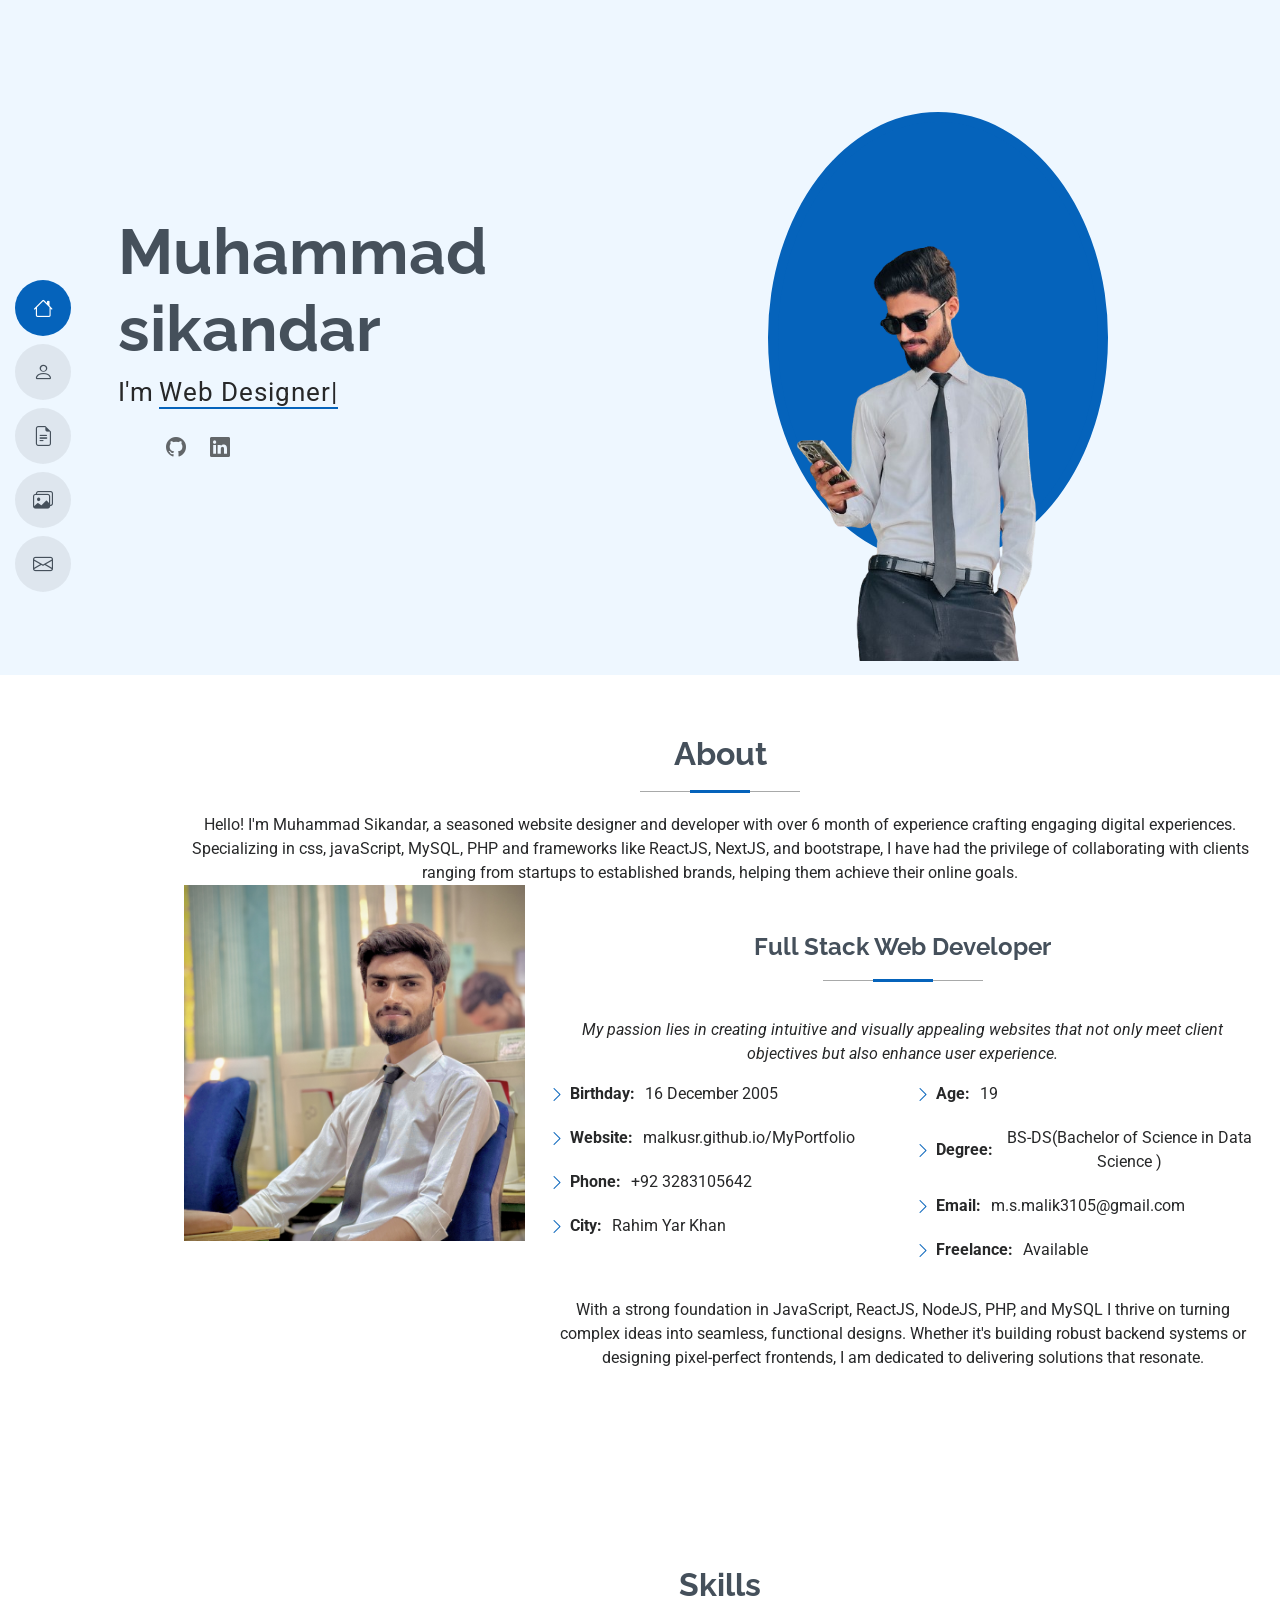
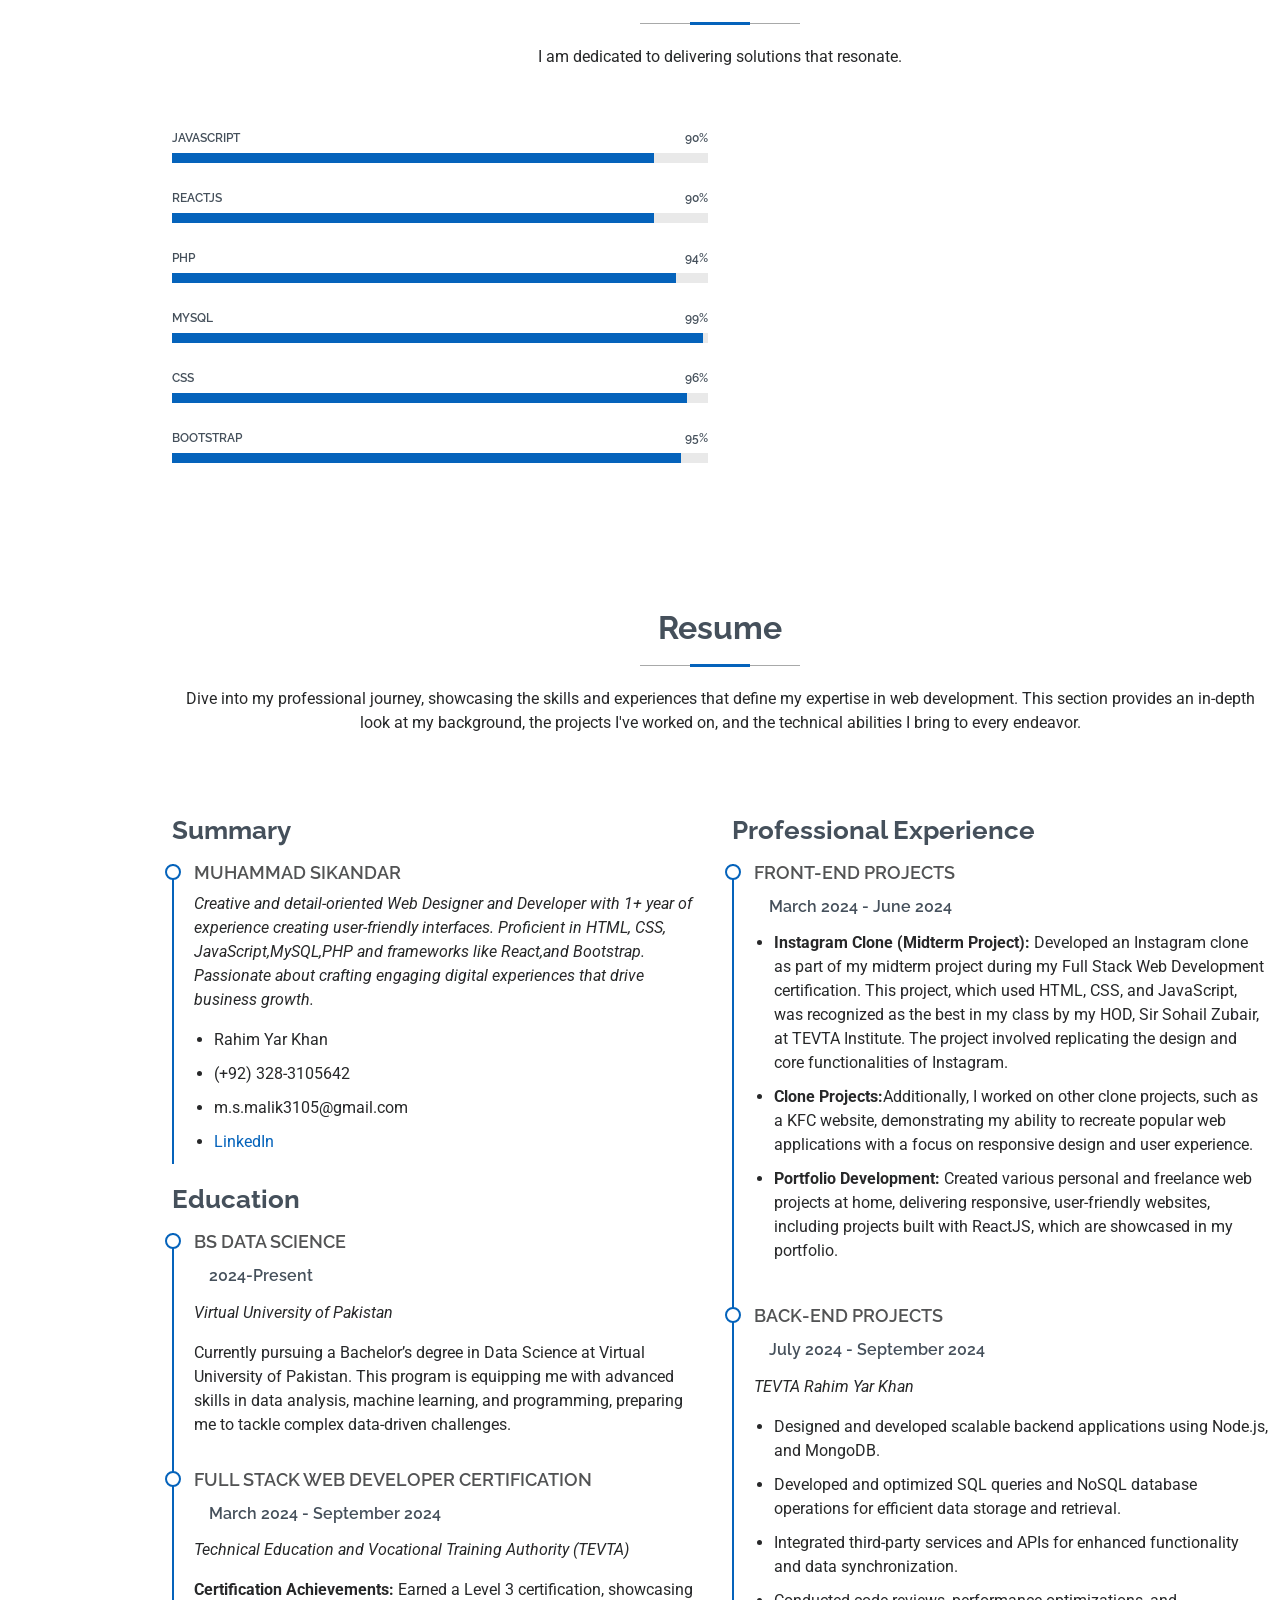
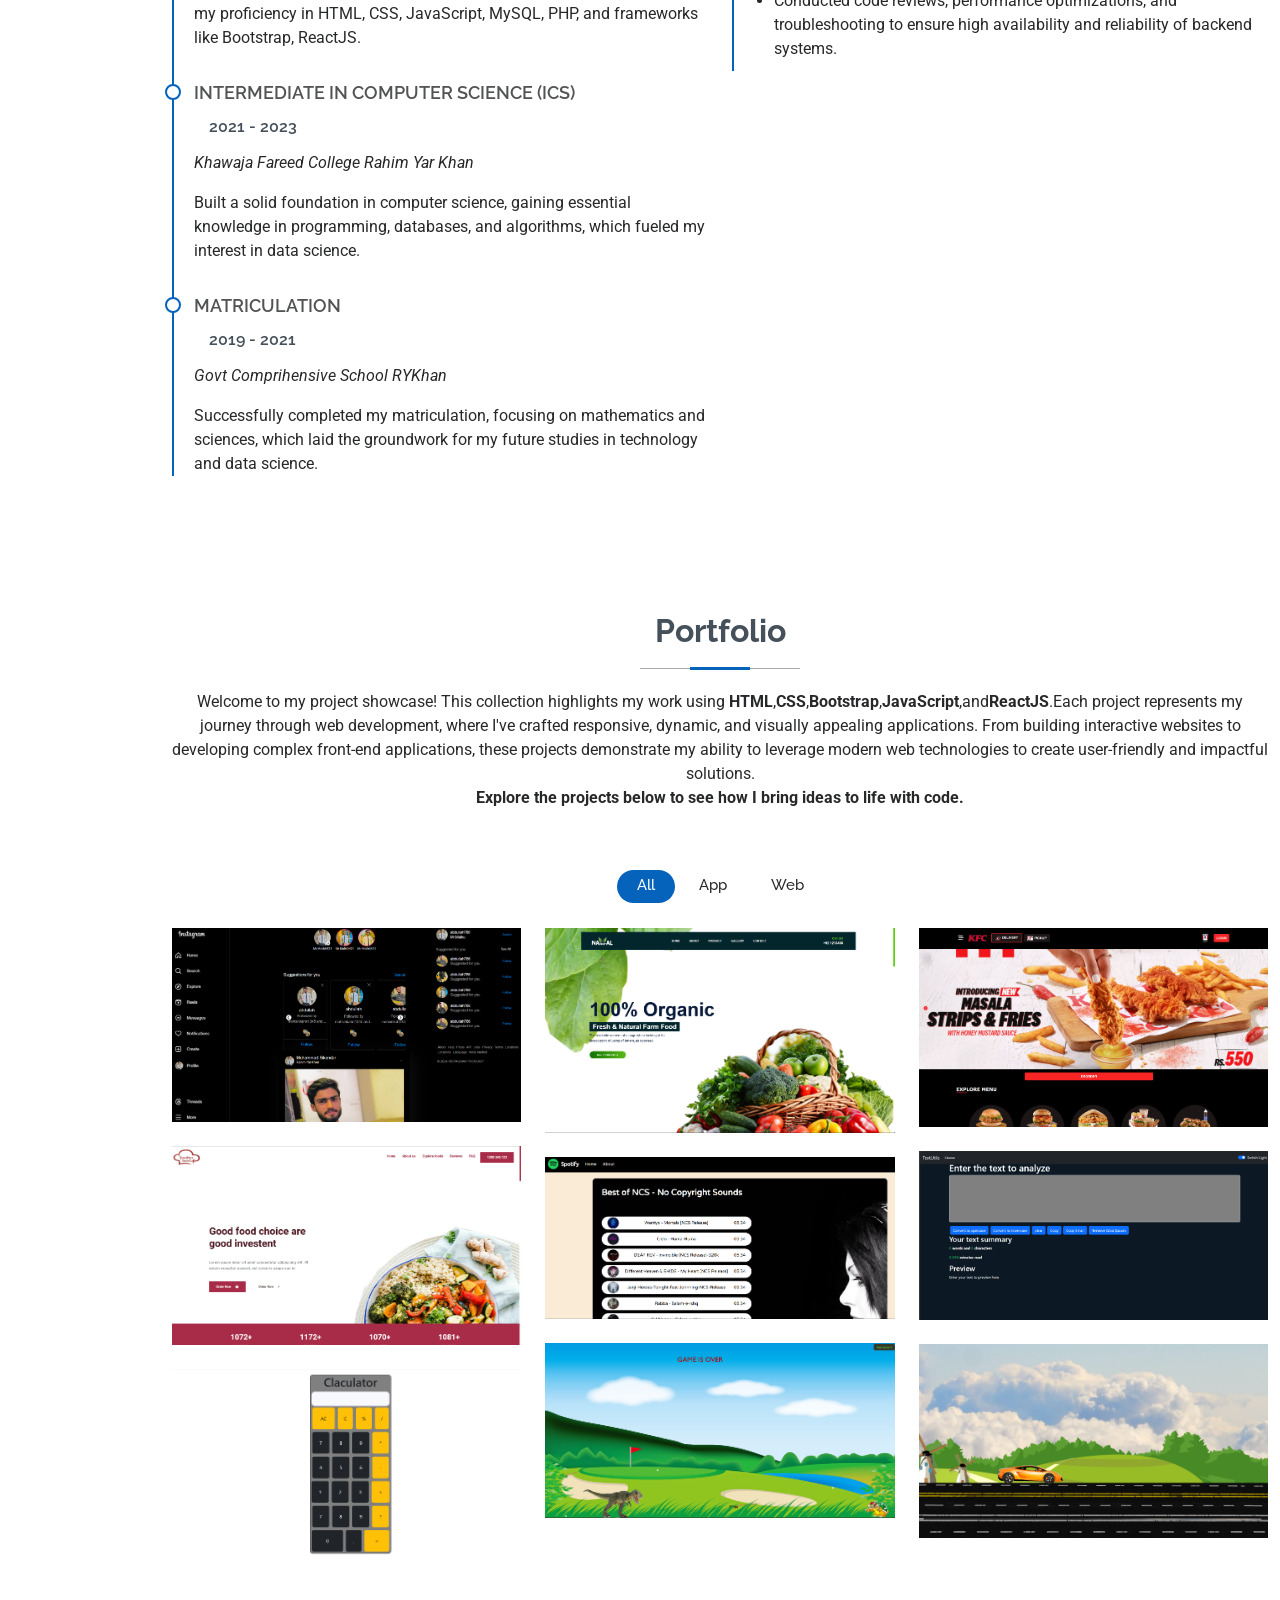
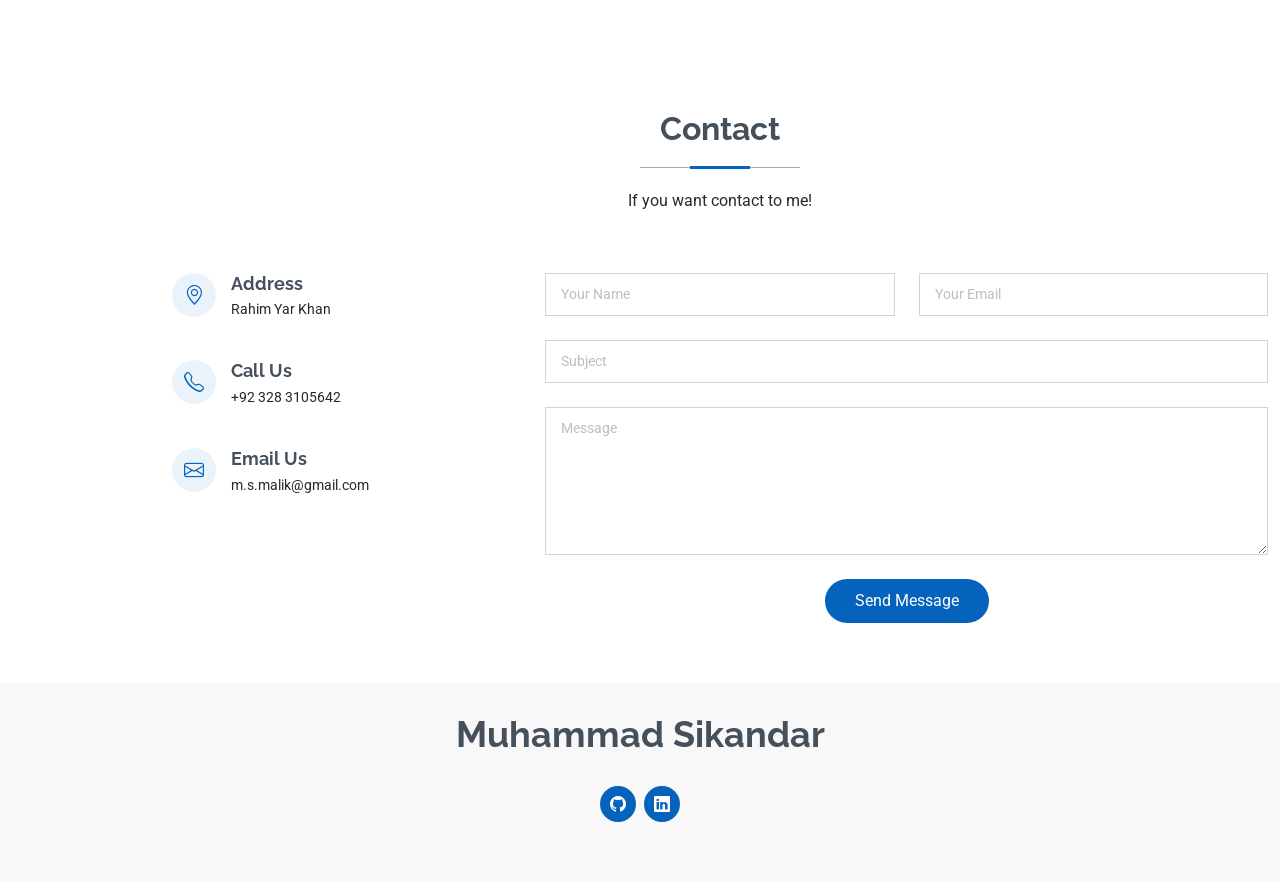
==== index.html @ 6c14d10e "degree" ====
<!DOCTYPE html>
<html lang="en">

<head>
  <meta charset="utf-8">
  <meta content="width=device-width, initial-scale=1.0" name="viewport">
  <title>Muhammad Sikandar</title>
  <meta content="" name="description">
  <meta content="" name="keywords">

  <!-- Favicons -->
  <link rel="apple-touch-icon" sizes="180x180" href="assets/img/android-chrome-192x192.png">
  <link rel="icon" type="image/png" sizes="32x32" href="assets/img/favicon-32x32.png">
  <link rel="icon" type="image/png" sizes="16x16" href="assets/img/favicon-16x16.png">
  <link rel="manifest" href="assets/img/site.webmanifest">

  <!-- Fonts -->
  <link href="https://fonts.googleapis.com" rel="preconnect">
  <link href="https://fonts.gstatic.com" rel="preconnect" crossorigin>
  <link
    href="https://fonts.googleapis.com/css2?family=Roboto:ital,wght@0,100;0,300;0,400;0,500;0,700;0,900;1,100;1,300;1,400;1,500;1,700;1,900&family=Poppins:ital,wght@0,100;0,200;0,300;0,400;0,500;0,600;0,700;0,800;0,900;1,100;1,200;1,300;1,400;1,500;1,600;1,700;1,800;1,900&family=Raleway:ital,wght@0,100;0,200;0,300;0,400;0,500;0,600;0,700;0,800;0,900;1,100;1,200;1,300;1,400;1,500;1,600;1,700;1,800;1,900&display=swap"
    rel="stylesheet">

  <!-- Vendor CSS Files -->
  <!-- bootstrape link -->
  <link href="https://cdn.jsdelivr.net/npm/bootstrap@5.3.3/dist/css/bootstrap.min.css" rel="stylesheet"
    integrity="sha384-QWTKZyjpPEjISv5WaRU9OFeRpok6YctnYmDr5pNlyT2bRjXh0JMhjY6hW+ALEwIH" crossorigin="anonymous">
  <link href="assets/vendor/bootstrap-icons/bootstrap-icons.css" rel="stylesheet">
  <link href="assets/vendor/aos/aos.css" rel="stylesheet">
  <link href="assets/vendor/glightbox/css/glightbox.min.css" rel="stylesheet">
  <link href="assets/vendor/swiper/swiper-bundle.min.css" rel="stylesheet">

  <link href="assets/css/main.css" rel="stylesheet">
</head>

<body class="index-page">

  <header id="header" class="header d-flex flex-column justify-content-center">

    <i class="header-toggle d-xl-none bi bi-list"></i>

    <nav id="navmenu" class="navmenu">
      <ul>
        <li><a href="#hero" class="active"><i class="bi bi-house navicon"></i><span>Home</span></a></li>
        <li><a href="#about"><i class="bi bi-person navicon"></i><span>About</span></a></li>
        <li><a href="#resume"><i class="bi bi-file-earmark-text navicon"></i><span>Resume</span></a></li>
        <li><a href="#portfolio"><i class="bi bi-images navicon"></i><span>Portfolio</span></a></li>
        <li><a href="#contact"><i class="bi bi-envelope navicon"></i><span>Contact</span></a></li>
      </ul>
    </nav>

  </header>

  <main class="main">

    <!-- Hero Section -->
    <section id="hero" class="hero section">
      <div class="container row justify-content-end" data-aos="zoom-out">
        <div class="row justify-content-end align-items-center">
          <div class="col-lg-6 banner-content">
            <h2>Muhammad sikandar</h2>
            <p>I'm <span class="typed" data-typed-items="Web Designer, Web Developer"></span><span
                class="typed-cursor typed-cursor--blink" aria-hidden="true"></span></p>
            <div class="social-links">
              <a href="https://github.com/MalkuSR" target="_blank"><i class="bi bi-github ms-5"></i></a>
              <a href="https://www.linkedin.com/in/muhammad-sikandar-bb127a319/" target="_blank"><i
                  class="bi bi-linkedin"></i></a>
            </div>
          </div>
          <div class="col-lg-6 banner-image-main" id="banner_close">
            <div class="second-main">
              <img id="banner-image" src="assets/img/profile_image-removebg-preview.png" alt="">
            </div>
          </div>
        </div>
      </div>

    </section>
    <!-- /Hero Section -->

    <!-- About Section -->
    <section id="about" class="about section">
      <div class="container section-title" data-aos="fade-up">
        <h2>About</h2>
        <p>Hello! I'm Muhammad Sikandar, a seasoned website designer and developer with over 6 month of experience
          crafting engaging digital experiences. Specializing in css, javaScript, MySQL, PHP and frameworks like
          ReactJS, NextJS, and bootstrape, I have had the
          privilege of collaborating with clients ranging from startups to established brands, helping them achieve
          their online goals.</p>
        <div class="container" data-aos="fade-up" data-aos-delay="100">

          <div class="row gy-4 justify-content-center">
            <div class="col-lg-4">
              <img src="assets/img/about2.jpg" class="img-fluid" alt="">
            </div>
            <div class="col-lg-8 content">
              <h2 class="mt-5">Full Stack Web Developer</h2>
              <p class="fst-italic py-3">
                My passion lies in creating intuitive and visually appealing websites that not only
                meet client objectives but also enhance
                user experience.
              </p>
              <div class="row">
                <div class="col-lg-6">
                  <ul>
                    <li><i class="bi bi-chevron-right"></i> <strong>Birthday:</strong> <span>16 December 2005</span>
                    </li>
                    <li><i class="bi bi-chevron-right"></i> <strong>Website:</strong>
                      <span>malkusr.github.io/MyPortfolio</span>
                    </li>
                    <li><i class="bi bi-chevron-right"></i> <strong>Phone:</strong> <span>+92 3283105642</span></li>
                    <li><i class="bi bi-chevron-right"></i> <strong>City:</strong> <span>Rahim Yar Khan</span></li>
                  </ul>
                </div>
                <div class="col-lg-6">
                  <ul>
                    <li><i class="bi bi-chevron-right"></i> <strong>Age:</strong> <span>19</span></li>
                    <li><i class="bi bi-chevron-right"></i> <strong>Degree:</strong> <span>BS-DS(Bachelor of Science in Data Science
                      )</span></li>
                    <li><i class="bi bi-chevron-right"></i> <strong>Email:</strong> <span>m.s.malik3105@gmail.com</span>
                    </li>
                    <li><i class="bi bi-chevron-right"></i> <strong>Freelance:</strong> <span>Available</span></li>
                  </ul>
                </div>
              </div>
              <p class="py-3">
                With a strong foundation in JavaScript, ReactJS, NodeJS, PHP, and MySQL I
                thrive on turning complex ideas into seamless, functional designs. Whether it's building robust backend
                systems or designing pixel-perfect frontends, I am dedicated to delivering solutions that resonate.
              </p>
            </div>
          </div>

        </div>

    </section><!-- /About Section -->

    <!-- Skills Section -->
    <section id="skills" class="skills section">

      <!-- Section Title -->
      <div class="container section-title" data-aos="fade-up">
        <h2>Skills</h2>
        <p> I am dedicated to delivering solutions that resonate.</p>
      </div><!-- End Section Title -->

      <div class="container" data-aos="fade-up" data-aos-delay="100">

        <div class="row skills-content skills-animation">

          <div class="col-lg-6">

            <div class="progress">
              <span class="skill"><span>JavaScript</span> <i class="val">90%</i></span>
              <div class="progress-bar-wrap">
                <div class="progress-bar" role="progressbar" aria-valuenow="90" aria-valuemin="0" aria-valuemax="100">
                </div>
              </div>
            </div><!-- End Skills Item -->

            <div class="progress">
              <span class="skill"><span>ReactJS</span> <i class="val">90%</i></span>
              <div class="progress-bar-wrap">
                <div class="progress-bar" role="progressbar" aria-valuenow="90" aria-valuemin="0" aria-valuemax="100">
                </div>
              </div>
            </div><!-- End Skills Item -->

            <div class="progress">
              <span class="skill"><span>PHP</span> <i class="val">94%</i></span>
              <div class="progress-bar-wrap">
                <div class="progress-bar" role="progressbar" aria-valuenow="94" aria-valuemin="0" aria-valuemax="100">
                </div>
              </div>
            </div>

            <div class="progress">
              <span class="skill"><span>MySQL</span> <i class="val">99%</i></span>
              <div class="progress-bar-wrap">
                <div class="progress-bar" role="progressbar" aria-valuenow="99" aria-valuemin="0" aria-valuemax="100">
                </div>
              </div>
            </div>

            <div class="progress">
              <span class="skill"><span>CSS</span> <i class="val">96%</i></span>
              <div class="progress-bar-wrap">
                <div class="progress-bar" role="progressbar" aria-valuenow="96" aria-valuemin="0" aria-valuemax="100">
                </div>
              </div>
            </div>
            <div class="progress">
              <span class="skill"><span>Bootstrap</span> <i class="val">95%</i></span>
              <div class="progress-bar-wrap">
                <div class="progress-bar" role="progressbar" aria-valuenow="95" aria-valuemin="0" aria-valuemax="100">
                </div>
              </div>
            </div><!-- End Skills Item -->

          </div>
        </div>

      </div>

      </div>

    </section><!-- /Skills Section -->

    <!-- Resume Section -->
    <section id="resume" class="resume section">

      <!-- resume section -->
      <div class="container section-title" data-aos="fade-up">
        <h2>Resume</h2>
        <p>Dive into my professional journey, showcasing the skills and experiences that define my expertise in web
          development. This section provides an in-depth look at my background, the projects I've worked on, and the
          technical abilities I bring to every endeavor.</p>
      </div><!-- End Resume section -->

      <div class="container">

        <div class="row">

          <div class="col-lg-6" data-aos="fade-up" data-aos-delay="100">
            <h3 class="resume-title">Summary</h3>

            <div class="resume-item pb-0">
              <h4>Muhammad Sikandar</h4>
              <p><em>Creative and detail-oriented Web Designer and Developer with 1+ year of experience creating
                  user-friendly interfaces. Proficient in HTML, CSS, JavaScript,MySQL,PHP and frameworks like React,and
                  Bootstrap. Passionate
                  about crafting engaging digital experiences that drive business growth.</em></p>
              <ul>
                <li>Rahim Yar Khan</li>
                <li>(+92) 328-3105642</li>
                <li>m.s.malik3105@gmail.com</li>
                <li><a href="https://www.linkedin.com/in/muhammad-sikandar-bb127a319/">LinkedIn</a></li>
              </ul>
            </div><!-- Edn Resume Item -->

            <h3 class="resume-title">Education</h3>
            <div class="resume-item">
              <h4>BS Data Science</h4>
              <h5>2024-Present</h5>
              <p><em>Virtual University of Pakistan</em></p>
              <p> Currently pursuing a Bachelor’s degree in Data Science at Virtual University of Pakistan. This program
                is equipping me with advanced skills in data analysis, machine learning, and programming, preparing me
                to tackle complex data-driven challenges.</p>
            </div><!-- Edn Resume Item -->

            <div class="resume-item">
              <h4>Full Stack Web Developer Certification</h4>
              <h5>March 2024 - September 2024</h5>
              <p><em>Technical Education and Vocational Training Authority (TEVTA)</em></p>
              <p><strong>Certification Achievements:</strong> Earned a Level 3 certification, showcasing my proficiency
                in HTML, CSS, JavaScript, MySQL, PHP, and frameworks like Bootstrap, ReactJS.</p>
            </div><!-- Edn Resume Item -->
            <div class="resume-item">
              <h4>Intermediate in Computer Science (ICS)</h4>
              <h5>2021 - 2023</h5>
              <p><em>Khawaja Fareed College Rahim Yar Khan</em></p>
              <p>Built a solid foundation in computer science, gaining essential knowledge in programming, databases,
                and algorithms, which fueled my interest in data science.</p>
            </div><!-- Edn Resume Item -->
            <div class="resume-item">
              <h4>Matriculation</h4>
              <h5>2019 - 2021</h5>
              <p><em>Govt Comprihensive School RYKhan</em></p>
              <p>Successfully completed my matriculation, focusing on mathematics and sciences, which laid the
                groundwork for my future studies in technology and data science.</p>
            </div><!-- Edn Resume Item -->

          </div>

          <div class="col-lg-6" data-aos="fade-up" data-aos-delay="200">
            <h3 class="resume-title">Professional Experience</h3>
            <div class="resume-item">
              <h4>Front-End Projects</h4>
              <h5>March 2024 - June 2024</h5>
              <ul>
                <li><strong>Instagram Clone (Midterm Project):</strong> Developed an Instagram clone as part of my
                  midterm project during
                  my Full Stack Web Development certification. This project, which used HTML, CSS, and JavaScript, was
                  recognized as the best in my class by my HOD, Sir Sohail Zubair, at TEVTA Institute. The project
                  involved replicating the design and core functionalities of Instagram.</li>
                <li><strong>Clone Projects:</strong>Additionally, I worked on other clone projects, such as a KFC
                  website, demonstrating
                  my ability to recreate popular web applications with a focus on responsive design and user experience.
                </li>
                <li>
                  <strong>Portfolio Development:</strong> Created various personal and freelance web projects at home,
                  delivering
                  responsive, user-friendly websites, including projects built with ReactJS, which are showcased in my
                  portfolio.
                </li>
              </ul>
            </div><!-- Edn Front-End -->

            <div class="resume-item">
              <h4>Back-End Projects</h4>
              <h5>July 2024 - September 2024</h5>
              <p><em>TEVTA Rahim Yar Khan</em></p>
              <ul>
                <li>Designed and developed scalable backend applications using Node.js, and MongoDB. </li>
                <li>Developed and optimized SQL queries and NoSQL database operations for efficient data storage and
                  retrieval.</li>
                <li>Integrated third-party services and APIs for enhanced functionality and data synchronization.</li>
                <li>Conducted code reviews, performance optimizations, and troubleshooting to ensure high availability
                  and reliability of backend systems.</li>
              </ul>
            </div><!-- Edn Resume Item -->

          </div>

        </div>

      </div>

    </section><!-- /Resume Section -->

    <!-- Portfolio Section -->
    <section id="portfolio" class="portfolio section">

      <!-- Section Title -->
      <div class="container section-title" data-aos="fade-up">
        <h2>Portfolio</h2>
        <p>Welcome to my project showcase! This collection highlights my work using
          <strong>HTML</strong>,<strong>CSS</strong>,<strong>Bootstrap</strong>,<strong>JavaScript</strong>,and<strong>ReactJS</strong>.Each
          project represents my journey through web development, where I've crafted responsive,
          dynamic, and visually appealing applications. From building interactive websites to developing complex
          front-end applications, these projects demonstrate my ability to leverage modern web technologies to create
          user-friendly and impactful solutions.
          <br>
          <strong>Explore the projects below to see how I bring ideas to life with code.</strong>
        </p>
      </div><!-- End Section Title -->

      <div class="container">

        <div class="isotope-layout" data-default-filter="*" data-layout="masonry" data-sort="original-order">

          <ul class="portfolio-filters isotope-filters" data-aos="fade-up" data-aos-delay="100">
            <li data-filter="*" class="filter-active">All</li>
            <li data-filter=".filter-app">App</li>
            <li data-filter=".filter-branding">Web</li>
          </ul><!-- End Portfolio Filters -->

          <div class="row gy-4 isotope-container" data-aos="fade-up" data-aos-delay="200">

            <div class="col-lg-4 col-md-6 portfolio-item isotope-item filter-branding">
              <img src="assets/img/portfolio/instagram.PNG" class="img-fluid" alt="">
              <div class="portfolio-info">
                <h4>Instagram Clone</h4>
                <p>Mid project of instagram clone</p>
                <a href="assets/img/portfolio/instagram.PNG" title="Instagram clone"
                  data-gallery="portfolio-gallery-branding" class="glightbox preview-link"><i
                    class="bi bi-zoom-in"></i></a>
                <a target="_blank" href="assets/portfolio_projects/Instagram-main/index.html" title="More Details"
                  class="details-link"><i class="bi bi-link-45deg"></i></a>
              </div>
            </div><!-- End Portfolio Item -->

            <div class="col-lg-4 col-md-6 portfolio-item isotope-item filter-branding">
              <img src="assets/img/portfolio/natural project.PNG" class="img-fluid" alt="">
              <div class="portfolio-info">
                <h4>Natural Website</h4>
                <p>That is about natural item</p>
                <a href="assets/img/portfolio/natural project.PNG" title="Natural"
                  data-gallery="portfolio-gallery-product" class="glightbox preview-link"><i
                    class="bi bi-zoom-in"></i></a>
                <a target="_blank" href="assets/portfolio_projects/Natural_Website-main/index.html" title="More Details"
                  class="details-link"><i class="bi bi-link-45deg"></i></a>
              </div>
            </div><!-- End Portfolio Item -->

            <div class="col-lg-4 col-md-6 portfolio-item isotope-item filter-branding">
              <img src="assets/img/portfolio/kfc project.PNG" class="img-fluid" alt="">
              <div class="portfolio-info">
                <h4>KFC CLONE</h4>
                <p>My Pending Clone</p>
                <a href="assets/img/portfolio/kfc project.PNG" title="KFC" data-gallery="portfolio-gallery-branding"
                  class="glightbox preview-link"><i class="bi bi-zoom-in"></i></a>
                <a target="_blank" href="assets/portfolio_projects/kfc_clon-main/index.html" title="More Details"
                  class="details-link"><i class="bi bi-link-45deg"></i></a>
              </div>
            </div><!-- End Portfolio Item -->

            <div class="col-lg-4 col-md-6 portfolio-item isotope-item filter-branding">
              <img src="assets/img/portfolio/foodiespro.PNG" class="img-fluid" alt="">
              <div class="portfolio-info">
                <h4>Foodies Hotel</h4>
                <p>That is a foodies hotel website</p>
                <a href="assets/img/portfolio/foodiespro.PNG" title="Foodies Hotel" data-gallery="portfolio-gallery-app"
                  class="glightbox preview-link"><i class="bi bi-zoom-in"></i></a>
                <a href="assets/portfolio_projects/foodies-project-main/index.html" title="More Details"
                  class="details-link"><i class="bi bi-link-45deg"></i></a>
              </div>
            </div><!-- End Portfolio Item -->
            <div class="col-lg-4 col-md-6 portfolio-item isotope-item filter-app">
              <img src="assets/img/portfolio/textutils.PNG" class="img-fluid" alt="">
              <div class="portfolio-info">
                <h4>Text Utils</h4>
                <p>You can alter your texts according to you need</p>
                <a href="assets/img/portfolio/textutils.PNG" title="Text Utils"
                  data-gallery="portfolio-gallery-branding" class="glightbox preview-link"><i
                    class="bi bi-zoom-in"></i></a>
                <a target="_blank" href="https://github.com/MalkuSR/textUtils-react" title="More Details"
                  class="details-link"><i class="bi bi-link-45deg"></i></a>
              </div>
            </div><!-- End Portfolio Item -->

            <div class="col-lg-4 col-md-6 portfolio-item isotope-item filter-app">
              <img src="assets/img/portfolio/spotify clone.PNG" class="img-fluid" alt="">
              <div class="portfolio-info">
                <h4>Spotify Clone</h4>
                <p>Spotify song player application</p>
                <a href="assets/img/portfolio/spotify clone.PNG" title="Rigistration"
                  data-gallery="portfolio-gallery-app" class="glightbox preview-link"><i class="bi bi-zoom-in"></i></a>
                <a href="assets/portfolio_projects/SpotifyClone-main/index.html" title="More Details"
                  class="details-link"><i class="bi bi-link-45deg"></i></a>
              </div>
            </div><!-- End Portfolio Item -->
            <div class="col-lg-4 col-md-6 portfolio-item isotope-item filter-app">
              <img src="assets/img/portfolio/idragon game.PNG" class="img-fluid" alt="">
              <div class="portfolio-info">
                <h4>Idragon Game</h4>
                <p>Idragon game for enjoyment</p>
                <a href="assets/img/portfolio/idragon game.PNG" title="Idragon Game"
                  data-gallery="portfolio-gallery-product" class="glightbox preview-link"><i
                    class="bi bi-zoom-in"></i></a>
                <a href="assets/portfolio_projects/iDragonActionGame-main/index.html" title="More Details"
                  class="details-link"><i class="bi bi-link-45deg"></i></a>
              </div>
            </div><!-- End Portfolio Item -->
            <div class="col-lg-4 col-md-6 portfolio-item isotope-item filter-app">
              <img src="assets/img/portfolio/moving car.PNG" class="img-fluid" alt="">
              <div class="portfolio-info">
                <h4>Moving Lamborgini</h4>
                <p>Only car is moving on the road</p>
                <a href="assets/img/portfolio/moving car.PNG" title="Lamborgini"
                  data-gallery="portfolio-gallery-product" class="glightbox preview-link"><i
                    class="bi bi-zoom-in"></i></a>
                <a href="assets/portfolio_projects/LamberginiGame-main/index.html" title="More Details"
                  class="details-link"><i class="bi bi-link-45deg"></i></a>
              </div>
            </div><!-- End Portfolio Item -->
            <div class="col-lg-4 col-md-6 portfolio-item isotope-item filter-app">
              <img src="assets/img/portfolio/calculator.PNG" class="img-fluid" alt="">
              <div class="portfolio-info">
                <h4>Calculator</h4>
                <p>All operational based calculator</p>
                <a href="assets/img/portfolio/calculator.PNG" title="Calculator"
                  data-gallery="portfolio-gallery-product" class="glightbox preview-link"><i
                    class="bi bi-zoom-in"></i></a>
                <a href="assets/portfolio_projects/Calculator-main/index.html" title="More Details"
                  class="details-link"><i class="bi bi-link-45deg"></i></a>
              </div>
            </div><!-- End Portfolio Item -->

          </div><!-- End Portfolio Container -->
        </div>
      </div>
    </section><!-- /Portfolio Section -->

    <!-- Contact Section -->
    <section id="contact" class="contact section">

      <!-- Section Title -->
      <div class="container section-title" data-aos="fade-up">
        <h2>Contact</h2>
        <p>If you want contact to me!</p>
      </div><!-- End Section Title -->

      <div class="container" data-aos="fade" data-aos-delay="100">

        <div class="row gy-4">

          <div class="col-lg-4">
            <div class="info-item d-flex" data-aos="fade-up" data-aos-delay="200">
              <i class="bi bi-geo-alt flex-shrink-0"></i>
              <div>
                <h3>Address</h3>
                <p>Rahim Yar Khan</p>
              </div>
            </div><!-- End Info Item -->

            <div class="info-item d-flex" data-aos="fade-up" data-aos-delay="300">
              <i class="bi bi-telephone flex-shrink-0"></i>
              <div>
                <h3>Call Us</h3>
                <p>+92 328 3105642</p>
              </div>
            </div><!-- End Info Item -->

            <div class="info-item d-flex" data-aos="fade-up" data-aos-delay="400">
              <i class="bi bi-envelope flex-shrink-0"></i>
              <div>
                <h3>Email Us</h3>
                <p>m.s.malik@gmail.com</p>
              </div>
            </div><!-- End Info Item -->

          </div>

          <div class="col-lg-8">
            <form action="forms/contact.php" method="post" class="php-email-form" data-aos="fade-up"
              data-aos-delay="200">
              <div class="row gy-4">

                <div class="col-md-6">
                  <input type="text" name="name" class="form-control" placeholder="Your Name" required="">
                </div>

                <div class="col-md-6 ">
                  <input type="email" class="form-control" name="email" placeholder="Your Email" required="">
                </div>

                <div class="col-md-12">
                  <input type="text" class="form-control" name="subject" placeholder="Subject" required="">
                </div>

                <div class="col-md-12">
                  <textarea class="form-control" name="message" rows="6" placeholder="Message" required=""></textarea>
                </div>

                <div class="col-md-12 text-center">
                  <div class="loading">Loading</div>
                  <div class="error-message"></div>
                  <div class="sent-message">Your message has been sent. Thank you!</div>

                  <button type="submit">Send Message</button>
                </div>

              </div>
            </form>
          </div><!-- End Contact Form -->

        </div>

      </div>

    </section><!-- /Contact Section -->

  </main>

  <footer id="footer" class="footer position-relative">
    <div class="container">
      <h3 class="sitename">Muhammad Sikandar</h3>
      <p></p>
      <div class="social-links d-flex justify-content-center">
        <a href=""><i class="bi bi-github"></i></a>
        <a href=""><i class="bi bi-linkedin"></i></a>
      </div>
    </div>
  </footer>

  <!-- Scroll Top -->
  <a href="#" id="scroll-top" class="scroll-top d-flex align-items-center justify-content-center"><i
      class="bi bi-arrow-up-short"></i></a>

  <!-- Preloader -->
  <div id="preloader"></div>

  <!-- Vendor JS Files -->
  <!-- bootstrape script -->
  <script src="https://cdn.jsdelivr.net/npm/@popperjs/core@2.11.8/dist/umd/popper.min.js"
    integrity="sha384-I7E8VVD/ismYTF4hNIPjVp/Zjvgyol6VFvRkX/vR+Vc4jQkC+hVqc2pM8ODewa9r"
    crossorigin="anonymous"></script>
  <script src="https://cdn.jsdelivr.net/npm/bootstrap@5.3.3/dist/js/bootstrap.min.js"
    integrity="sha384-0pUGZvbkm6XF6gxjEnlmuGrJXVbNuzT9qBBavbLwCsOGabYfZo0T0to5eqruptLy"
    crossorigin="anonymous"></script>
  <script src="assets/vendor/php-email-form/validate.js"></script>
  <script src="assets/vendor/aos/aos.js"></script>
  <script src="assets/vendor/typed.js/typed.umd.js"></script>
  <script src="assets/vendor/purecounter/purecounter_vanilla.js"></script>
  <script src="assets/vendor/waypoints/noframework.waypoints.js"></script>
  <script src="assets/vendor/glightbox/js/glightbox.min.js"></script>
  <script src="assets/vendor/imagesloaded/imagesloaded.pkgd.min.js"></script>
  <script src="assets/vendor/isotope-layout/isotope.pkgd.min.js"></script>
  <script src="assets/vendor/swiper/swiper-bundle.min.js"></script>

  <!-- Main JS File -->
  <script src="assets/js/main.js"></script>

</body>

</html>
---- assets/css/main.css ----
:root {
  --default-font: "Roboto", system-ui, -apple-system, "Segoe UI", Roboto, "Helvetica Neue", Arial, "Noto Sans", "Liberation Sans", sans-serif, "Apple Color Emoji", "Segoe UI Emoji", "Segoe UI Symbol", "Noto Color Emoji";
  --heading-font: "Raleway", sans-serif;
  --nav-font: "Poppins", sans-serif;
}

/* Global Colors - The following color variables are used throughout the website. Updating them here will change the color scheme of the entire website */
:root {
  --background-color: hsl(0, 0%, 100%);
  /* Background color for the entire website, including individual sections */
  --default-color: #272829;
  /* Default color used for the majority of the text content across the entire website */
  --heading-color: #45505b;
  /* Color for headings, subheadings and title throughout the website */
  --accent-color: #0563bb;
  /* Accent color that represents your brand on the website. It's used for buttons, links, and other elements that need to stand out */
  --contrast-color: #ffffff;
  /* The contrast color is used for elements when the background color is one of the heading, accent, or default colors. Its purpose is to ensure proper contrast and readability when placed over these more dominant colors */
}

/* Nav Menu Colors - The following color variables are used specifically for the navigation menu. They are separate from the global colors to allow for more customization options */
:root {
  --nav-color: #45505b;
  /* The default color of the main navmenu links */
  --nav-hover-color: #0563bb;
  /* Applied to main navmenu links when they are hovered over or active */
  --nav-dropdown-background-color: #ffffff;
  /* Used as the background color for dropdown items that appear when hovering over primary navigation items */
  --nav-dropdown-color: #212529;
  /* Used for navigation links of the dropdown items in the navigation menu. */
  --nav-dropdown-hover-color: #0563bb;
  /* Similar to --nav-hover-color, this color is applied to dropdown navigation links when they are hovered over. */
}

/* Template Custom Colors */
:root {
  --header-background-color: #040b14;
  --header-color: #ffffff;
}

/* Smooth scroll */
:root {
  scroll-behavior: smooth;
}

/*--------------------------------------------------------------
# General
--------------------------------------------------------------*/
body {
  color: var(--default-color);
  background-color: var(--background-color);
  font-family: var(--default-font);
  overflow-x: hidden;
}

a {
  color: var(--accent-color);
  text-decoration: none;
  transition: 0.3s;
}

a:hover {
  color: color-mix(in srgb, var(--accent-color), transparent 25%);
  text-decoration: none;
}

h1,
h2,
h3,
h4,
h5,
h6 {
  color: var(--heading-color);
  font-family: var(--heading-font);
}

/*--------------------------------------------------------------
# Global Header
--------------------------------------------------------------*/
.header {
  color: var(--default-color);
  position: fixed;
  top: 0;
  left: 0;
  bottom: 0;
  padding: 0 15px;
  transition: all ease-in-out 0.3s;
  overflow-y: auto;
  z-index: 997;
  min-width: 200px;
}

@media (max-width: 1199px) {
  .header {
    background-color: var(--background-color);
    border-right: 1px solid color-mix(in srgb, var(--default-color), transparent 90%);
    width: 300px;
    left: -100%;
  }
}

@media (min-width: 1200px) and (max-width: 1600px) {
  .header~main {
    margin-left: 160px;
  }

  .header~main .hero {
    margin-left: -160px;
    width: 100vw;
  }
}

.header.header-show {
  left: 0;
}

.header .header-toggle {
  color: var(--contrast-color);
  background-color: var(--accent-color);
  font-size: 22px;
  display: flex;
  align-items: center;
  justify-content: center;
  width: 40px;
  height: 40px;
  border-radius: 50%;
  cursor: pointer;
  position: fixed;
  top: 15px;
  right: 15px;
  z-index: 9999;
  transition: background-color 0.3s;
}

.header .header-toggle:hover {
  color: var(--contrast-color);
  background-color: color-mix(in srgb, var(--accent-color) 90%, white 15%);
}

/*--------------------------------------------------------------
# Navigation Menu
--------------------------------------------------------------*/
.navmenu {
  padding: 0;
  z-index: 9997;
}

.navmenu ul {
  list-style: none;
  padding: 0 0 20px 0;
  margin: 0;
  width: 140px;
}

.navmenu a,
.navmenu a:focus {
  color: var(--nav-color);
  font-family: var(--nav-font);
  display: flex;
  align-items: center;
  padding: 10px 18px;
  margin-bottom: 8px;
  font-size: 15px;
  border-radius: 50px;
  background: color-mix(in srgb, var(--default-color), transparent 92%);
  height: 56px;
  width: 100%;
  overflow: hidden;
  transition: 0.3s;
}

.navmenu a i,
.navmenu a:focus i {
  font-size: 20px;
}

.navmenu a span,
.navmenu a:focus span {
  padding: 0 5px 0 7px;
}

@media (min-width: 992px) {

  .navmenu a,
  .navmenu a:focus {
    max-width: 56px;
  }

  .navmenu a span,
  .navmenu a:focus span {
    display: none;
  }
}

.navmenu a:hover,
.navmenu .active,
.navmenu .active:focus,
.navmenu li:hover>a {
  color: var(--contrast-color);
  background: var(--nav-hover-color);
}

.navmenu a:hover,
.navmenu li:hover>a {
  max-width: 100%;
  color: var(--contrast-color);
}

.navmenu a:hover span,
.navmenu li:hover>a span {
  display: block;
}

/*--------------------------------------------------------------
# Global Footer
--------------------------------------------------------------*/
.footer {
  --background-color: color-mix(in srgb, var(--default-color), transparent 97%);
  color: var(--default-color);
  background-color: var(--background-color);
  font-size: 14px;
  text-align: center;
  padding: 30px 0;
  position: relative;
}

.footer h3 {
  font-size: 36px;
  font-weight: 700;
  position: relative;
  padding: 0;
  margin: 0 0 15px 0;
}

.footer p {
  font-size: 15;
  font-style: italic;
  padding: 0;
  margin: 0 0 30px 0;
}

.footer .social-links {
  margin: 0 0 30px 0;
}

.footer .social-links a {
  font-size: 16px;
  display: flex;
  align-items: center;
  justify-content: center;
  background: var(--accent-color);
  color: var(--contrast-color);
  line-height: 1;
  margin: 0 4px;
  border-radius: 50%;
  text-align: center;
  width: 36px;
  height: 36px;
  transition: 0.3s;
}

.footer .social-links a:hover {
  background: color-mix(in srgb, var(--accent-color), transparent 20%);
  text-decoration: none;
}

.footer .copyright {
  padding-top: 25px;
  border-top: 1px solid color-mix(in srgb, var(--default-color), transparent 90%);
}

.footer .credits {
  font-size: 13px;
  padding-top: 5px;
}

/*--------------------------------------------------------------
# Preloader
--------------------------------------------------------------*/
#preloader {
  position: fixed;
  inset: 0;
  z-index: 999999;
  overflow: hidden;
  background: var(--background-color);
  transition: all 0.6s ease-out;
}

#preloader:before {
  content: "";
  position: fixed;
  top: calc(50% - 30px);
  left: calc(50% - 30px);
  border: 6px solid #ffffff;
  border-color: var(--accent-color) transparent var(--accent-color) transparent;
  border-radius: 50%;
  width: 60px;
  height: 60px;
  animation: animate-preloader 1.5s linear infinite;
}

@keyframes animate-preloader {
  0% {
    transform: rotate(0deg);
  }

  100% {
    transform: rotate(360deg);
  }
}

/*--------------------------------------------------------------
# Scroll Top Button
--------------------------------------------------------------*/
.scroll-top {
  position: fixed;
  visibility: hidden;
  opacity: 0;
  right: 15px;
  bottom: -15px;
  z-index: 99999;
  background-color: var(--accent-color);
  width: 44px;
  height: 44px;
  border-radius: 50px;
  transition: all 0.4s;
}

.scroll-top i {
  font-size: 24px;
  color: var(--contrast-color);
  line-height: 0;
}

.scroll-top:hover {
  background-color: color-mix(in srgb, var(--accent-color), transparent 20%);
  color: var(--contrast-color);
}

.scroll-top.active {
  visibility: visible;
  opacity: 1;
  bottom: 15px;
}

/*--------------------------------------------------------------
# Disable aos animation delay on mobile devices
--------------------------------------------------------------*/
@media screen and (max-width: 768px) {
  [data-aos-delay] {
    transition-delay: 0 !important;
  }
}

/*--------------------------------------------------------------
# Global Page Titles & Breadcrumbs
--------------------------------------------------------------*/
.page-title {
  --background-color: color-mix(in srgb, var(--default-color), transparent 96%);
  color: var(--default-color);
  background-color: var(--background-color);
  padding: 20px 0;
  position: relative;
}

.page-title h1 {
  font-size: 28px;
  font-weight: 700;
  margin: 0;
}

.page-title .breadcrumbs ol {
  display: flex;
  flex-wrap: wrap;
  list-style: none;
  padding: 0 0 10px 0;
  margin: 0;
  font-size: 14px;
  font-weight: 400;
}

.page-title .breadcrumbs ol li+li {
  padding-left: 10px;
}

.page-title .breadcrumbs ol li+li::before {
  content: "/";
  display: inline-block;
  padding-right: 10px;
  color: color-mix(in srgb, var(--default-color), transparent 70%);
}

/*--------------------------------------------------------------
# Global Sections
--------------------------------------------------------------*/
section,
.section {
  color: var(--default-color);
  background-color: var(--background-color);
  padding: 60px 0;
  overflow: clip;
}

/*--------------------------------------------------------------
# Global Section Titles
--------------------------------------------------------------*/
.section-title {
  text-align: center;
  padding-bottom: 60px;
  position: relative;
}

.section-title h2 {
  font-size: 32px;
  font-weight: 700;
  margin-bottom: 20px;
  padding-bottom: 20px;
  position: relative;
}

.section-title h2:before {
  content: "";
  position: absolute;
  display: block;
  width: 160px;
  height: 1px;
  background: color-mix(in srgb, var(--default-color), transparent 60%);
  left: 0;
  right: 0;
  bottom: 1px;
  margin: auto;
}

.section-title h2::after {
  content: "";
  position: absolute;
  display: block;
  width: 60px;
  height: 3px;
  background: var(--accent-color);
  left: 0;
  right: 0;
  bottom: 0;
  margin: auto;
}

.section-title p {
  margin-bottom: 0;
}

/*--------------------------------------------------------------
# Hero Section
--------------------------------------------------------------*/
.hero {
  --background-color: #fff;
  width: 100%;
  min-height: 75vh;
  position: relative;
  padding: 80px 0;
  display: flex;
  align-items: center;
  justify-content: center;
}

.hero:before {
  content: "";
  background: color-mix(in srgb, #c5e3ff, transparent 70%);
  position: absolute;
  inset: 0;
  z-index: 1;
}

.banner-image-main {
  z-index: 2;
}

.second-main {
  position: relative;
  border: 10px solid var(--accent-color);
  background-color: var(--accent-color);
  border-radius: 50%;
  left: 20%;
  top: 13%;
  width: fit-content;
  bottom: -100%;
  background-position: center;
}
.second-main:hover{
  animation: moveLeftRight 1s ease-in-out infinite;
  transform: scale(1.1);
}

.banner-content {
  animation: fadeIn 3s ease-in-out forwards;
  opacity: 0;
}

/* animations */
@keyframes fadeIn {
  to {
      opacity: 1;
  }
}

#banner-image {
  width: fit-content;
  position: relative;
  left: 0%;
  border-radius: 10px;
  width: 25vmax;
  height: auto;
  top: 12vh;
  z-index: 1;
}

.hero .container {
  position: relative;
  z-index: 3;
}

.hero h2 {
  margin: 0;
  font-size: 64px;
  font-weight: 700;
}

.hero p {
  margin: 5px 0 0 0;
  font-size: 26px;
}

.hero p span {
  letter-spacing: 1px;
  border-bottom: 2px solid var(--accent-color);
}

.hero .social-links {
  margin-top: 25px;
}

.hero .social-links a {
  font-size: 20px;
  display: inline-block;
  color: color-mix(in srgb, var(--default-color), transparent 30%);
  line-height: 1;
  margin-right: 20px;
  transition: 0.3s;
}

.hero .social-links a:hover {
  color: var(--accent-color);
}

@media (max-width: 768px) {
  .hero h2 {
    font-size: 32px;
  }

  .hero p {
    font-size: 20px;
  }

  #banner-image {
    width: fit-content;
    position: relative;
   
  }
}

@media (max-width: 768px) and (min-width: 260px) {
  #banner-image {
    width: fit-content;
    position: relative;
  }

  .hero {
    --background-color: #fff;
    min-height: 45vh;
  }

  .banner-image-main{
    display: none !important;
  }

  #banner_close{
    display: none !important;
  }
}

/*--------------------------------------------------------------
# About Section
--------------------------------------------------------------*/
.about .content h2 {
  font-weight: 700;
  font-size: 24px;
}

.about .content ul {
  list-style: none;
  padding: 0;
}

.about .content ul li {
  margin-bottom: 20px;
  display: flex;
  align-items: center;
}

.about .content ul strong {
  margin-right: 10px;
}

.about .content ul i {
  font-size: 16px;
  margin-right: 5px;
  color: var(--accent-color);
  line-height: 0;
}

/*--------------------------------------------------------------
# Stats Section
--------------------------------------------------------------*/
.stats i {
  background-color: var(--accent-color);
  color: var(--contrast-color);
  width: 54px;
  height: 54px;
  font-size: 24px;
  border-radius: 50px;
  display: inline-flex;
  align-items: center;
  justify-content: center;
  position: relative;
  z-index: 1;
}

.stats .stats-item {
  margin-top: 10px;
  width: 100%;
  position: relative;
  text-align: center;
  z-index: 0;
}

.stats .stats-item span {
  font-size: 36px;
  display: block;
  font-weight: 700;
  color: color-mix(in srgb, var(--default-color), transparent 20%);
}

.stats .stats-item p {
  padding: 0;
  margin: 0;
  color: color-mix(in srgb, var(--default-color), transparent 50%);
  font-size: 16px;
}

/*--------------------------------------------------------------
# Skills Section
--------------------------------------------------------------*/
.skills .progress {
  height: 60px;
  display: block;
  background: none;
  border-radius: 0;
}

.skills .progress .skill {
  color: var(--heading-color);
  padding: 0;
  margin: 0 0 6px 0;
  text-transform: uppercase;
  display: block;
  font-weight: 600;
  font-family: var(--heading-font);
}

.skills .progress .skill .val {
  float: right;
  font-style: normal;
}

.skills .progress-bar-wrap {
  background: color-mix(in srgb, var(--default-color), transparent 90%);
  height: 10px;
}

.skills .progress-bar {
  width: 1px;
  height: 10px;
  transition: 0.9s;
  background-color: var(--accent-color);
}

/*--------------------------------------------------------------
# Resume Section
--------------------------------------------------------------*/
.resume .resume-title {
  color: var(--heading-color);
  font-size: 26px;
  font-weight: 700;
  margin-top: 20px;
  margin-bottom: 20px;
}

.resume .resume-item {
  padding: 0 0 20px 20px;
  margin-top: -2px;
  border-left: 2px solid var(--accent-color);
  position: relative;
}

.resume .resume-item h4 {
  line-height: 18px;
  font-size: 18px;
  font-weight: 600;
  text-transform: uppercase;
  color: color-mix(in srgb, var(--default-color), transparent 20%);
  margin-bottom: 10px;
}

.resume .resume-item h5 {
  font-size: 16px;
  padding: 5px 15px;
  display: inline-block;
  font-weight: 600;
  margin-bottom: 10px;
}

.resume .resume-item ul {
  padding-left: 20px;
}

.resume .resume-item ul li {
  padding-bottom: 10px;
}

.resume .resume-item:last-child {
  padding-bottom: 0;
}

.resume .resume-item::before {
  content: "";
  position: absolute;
  width: 16px;
  height: 16px;
  border-radius: 50px;
  left: -9px;
  top: 0;
  background: var(--background-color);
  border: 2px solid var(--accent-color);
}

/*--------------------------------------------------------------
# Portfolio Section
--------------------------------------------------------------*/
.portfolio .portfolio-filters {
  padding: 0;
  margin: 0 auto 20px auto;
  list-style: none;
  text-align: center;
}

.portfolio .portfolio-filters li {
  cursor: pointer;
  display: inline-block;
  padding: 8px 20px 10px 20px;
  margin: 0;
  font-size: 15px;
  font-weight: 500;
  line-height: 1;
  margin-bottom: 5px;
  border-radius: 50px;
  transition: all 0.3s ease-in-out;
  font-family: var(--heading-font);
}

.portfolio .portfolio-filters li:hover,
.portfolio .portfolio-filters li.filter-active {
  color: var(--contrast-color);
  background-color: var(--accent-color);
}

.portfolio .portfolio-filters li:first-child {
  margin-left: 0;
}

.portfolio .portfolio-filters li:last-child {
  margin-right: 0;
}

@media (max-width: 575px) {
  .portfolio .portfolio-filters li {
    font-size: 14px;
    margin: 0 0 10px 0;
  }
}

.portfolio .portfolio-item {
  position: relative;
  overflow: hidden;
}

.portfolio .portfolio-item .portfolio-info {
  opacity: 0;
  position: absolute;
  left: 12px;
  right: 12px;
  bottom: -100%;
  z-index: 3;
  transition: all ease-in-out 0.5s;
  background: color-mix(in srgb, var(--background-color), transparent 10%);
  padding: 15px;
}

.portfolio .portfolio-item .portfolio-info h4 {
  font-size: 18px;
  font-weight: 600;
  padding-right: 50px;
}

.portfolio .portfolio-item .portfolio-info p {
  color: color-mix(in srgb, var(--default-color), transparent 30%);
  font-size: 14px;
  margin-bottom: 0;
  padding-right: 50px;
}

.portfolio .portfolio-item .portfolio-info .preview-link,
.portfolio .portfolio-item .portfolio-info .details-link {
  position: absolute;
  right: 50px;
  font-size: 24px;
  top: calc(50% - 14px);
  color: color-mix(in srgb, var(--default-color), transparent 30%);
  transition: 0.3s;
  line-height: 0;
}

.portfolio .portfolio-item .portfolio-info .preview-link:hover,
.portfolio .portfolio-item .portfolio-info .details-link:hover {
  color: var(--accent-color);
}

.portfolio .portfolio-item .portfolio-info .details-link {
  right: 14px;
  font-size: 28px;
}

.portfolio .portfolio-item:hover .portfolio-info {
  opacity: 1;
  bottom: 0;
}

/*--------------------------------------------------------------
# Services Section
--------------------------------------------------------------*/
.services .service-item {
  box-shadow: 0px 5px 90px 0px color-mix(in srgb, var(--default-color), transparent 90%);
  height: 100%;
  padding: 60px 30px;
  text-align: center;
  transition: 0.3s;
  border-radius: 5px;
}

.services .service-item .icon {
  margin: 0 auto;
  width: 100px;
  height: 100px;
  display: flex;
  align-items: center;
  justify-content: center;
  transition: ease-in-out 0.3s;
  position: relative;
}

.services .service-item .icon i {
  font-size: 36px;
  transition: 0.5s;
  position: relative;
}

.services .service-item .icon svg {
  position: absolute;
  top: 0;
  left: 0;
}

.services .service-item .icon svg path {
  transition: 0.5s;
  fill: color-mix(in srgb, var(--default-color), transparent 95%);
}

.services .service-item h3 {
  font-weight: 700;
  margin: 10px 0 15px 0;
  font-size: 22px;
}

.services .service-item p {
  line-height: 24px;
  font-size: 14px;
  margin-bottom: 0;
}

.services .service-item:hover {
  box-shadow: 0px 5px 35px 0px color-mix(in srgb, var(--default-color), transparent 85%);
}

.services .service-item.item-cyan i {
  color: #0dcaf0;
}

.services .service-item.item-cyan:hover .icon i {
  color: #fff;
}

.services .service-item.item-cyan:hover .icon path {
  fill: #0dcaf0;
}

.services .service-item.item-orange i {
  color: #fd7e14;
}

.services .service-item.item-orange:hover .icon i {
  color: #fff;
}

.services .service-item.item-orange:hover .icon path {
  fill: #fd7e14;
}

.services .service-item.item-teal i {
  color: #20c997;
}

.services .service-item.item-teal:hover .icon i {
  color: #fff;
}

.services .service-item.item-teal:hover .icon path {
  fill: #20c997;
}

.services .service-item.item-red i {
  color: #df1529;
}

.services .service-item.item-red:hover .icon i {
  color: #fff;
}

.services .service-item.item-red:hover .icon path {
  fill: #df1529;
}

.services .service-item.item-indigo i {
  color: #6610f2;
}

.services .service-item.item-indigo:hover .icon i {
  color: #fff;
}

.services .service-item.item-indigo:hover .icon path {
  fill: #6610f2;
}

.services .service-item.item-pink i {
  color: #f3268c;
}

.services .service-item.item-pink:hover .icon i {
  color: #fff;
}

.services .service-item.item-pink:hover .icon path {
  fill: #f3268c;
}

/*--------------------------------------------------------------
# Testimonials Section
--------------------------------------------------------------*/
.testimonials .testimonials-carousel,
.testimonials .testimonials-slider {
  overflow: hidden;
}

.testimonials .testimonial-item .testimonial-content {
  border-left: 3px solid var(--accent-color);
  padding-left: 30px;
}

.testimonials .testimonial-item .testimonial-img {
  border-radius: 50%;
  border: 4px solid var(--background-color);
  margin: 0 auto;
}

.testimonials .testimonial-item h3 {
  font-size: 20px;
  font-weight: bold;
  margin: 10px 0 5px 0;
}

.testimonials .testimonial-item h4 {
  font-size: 14px;
  color: color-mix(in srgb, var(--default-color), transparent 40%);
  margin: 0 0 10px 0;
}

.testimonials .testimonial-item .stars i {
  color: #ffc107;
  margin: 0 1px;
}

.testimonials .testimonial-item .quote-icon-left,
.testimonials .testimonial-item .quote-icon-right {
  color: color-mix(in srgb, var(--accent-color), transparent 50%);
  font-size: 26px;
  line-height: 0;
}

.testimonials .testimonial-item .quote-icon-left {
  display: inline-block;
  left: -5px;
  position: relative;
}

.testimonials .testimonial-item .quote-icon-right {
  display: inline-block;
  right: -5px;
  position: relative;
  top: 10px;
  transform: scale(-1, -1);
}

.testimonials .testimonial-item p {
  font-style: italic;
}

.testimonials .swiper-wrapper {
  height: auto;
}

.testimonials .swiper-pagination {
  margin-top: 30px;
  position: relative;
}

.testimonials .swiper-pagination .swiper-pagination-bullet {
  width: 12px;
  height: 12px;
  background-color: color-mix(in srgb, var(--default-color), transparent 85%);
  opacity: 1;
}

.testimonials .swiper-pagination .swiper-pagination-bullet-active {
  background-color: var(--accent-color);
}

/*--------------------------------------------------------------
# Contact Section
--------------------------------------------------------------*/
.contact .info-item+.info-item {
  margin-top: 40px;
}

.contact .info-item i {
  color: var(--accent-color);
  background: color-mix(in srgb, var(--accent-color), transparent 92%);
  font-size: 20px;
  width: 44px;
  height: 44px;
  display: flex;
  justify-content: center;
  align-items: center;
  border-radius: 50px;
  transition: all 0.3s ease-in-out;
  margin-right: 15px;
}

.contact .info-item h3 {
  font-size: 20px;
  padding: 0;
  font-size: 18px;
  font-weight: 700;
  margin-bottom: 5px;
}

.contact .info-item p {
  padding: 0;
  margin-bottom: 0;
  font-size: 14px;
}

.contact .info-item:hover i {
  background: var(--accent-color);
  color: var(--contrast-color);
}

.contact .php-email-form {
  height: 100%;
}

.contact .php-email-form .error-message {
  display: none;
  background: #df1529;
  color: #ffffff;
  text-align: left;
  padding: 15px;
  margin-bottom: 24px;
  font-weight: 600;
}

.contact .php-email-form .sent-message {
  display: none;
  color: #ffffff;
  background: #059652;
  text-align: center;
  padding: 15px;
  margin-bottom: 24px;
  font-weight: 600;
}

.contact .php-email-form .loading {
  display: none;
  background: var(--background-color);
  text-align: center;
  padding: 15px;
  margin-bottom: 24px;
}

.contact .php-email-form .loading:before {
  content: "";
  display: inline-block;
  border-radius: 50%;
  width: 24px;
  height: 24px;
  margin: 0 10px -6px 0;
  border: 3px solid var(--accent-color);
  border-top-color: var(--background-color);
  animation: animate-loading 1s linear infinite;
}

.contact .php-email-form input[type=text],
.contact .php-email-form input[type=email],
.contact .php-email-form textarea {
  font-size: 14px;
  padding: 10px 15px;
  box-shadow: none;
  border-radius: 0;
  color: var(--default-color);
  background-color: color-mix(in srgb, var(--background-color), transparent 50%);
  border-color: color-mix(in srgb, var(--default-color), transparent 80%);
}

.contact .php-email-form input[type=text]:focus,
.contact .php-email-form input[type=email]:focus,
.contact .php-email-form textarea:focus {
  border-color: var(--accent-color);
}

.contact .php-email-form input[type=text]::placeholder,
.contact .php-email-form input[type=email]::placeholder,
.contact .php-email-form textarea::placeholder {
  color: color-mix(in srgb, var(--default-color), transparent 70%);
}

.contact .php-email-form button[type=submit] {
  color: var(--contrast-color);
  background: var(--accent-color);
  border: 0;
  padding: 10px 30px;
  transition: 0.4s;
  border-radius: 50px;
}

.contact .php-email-form button[type=submit]:hover {
  background: color-mix(in srgb, var(--accent-color), transparent 25%);
}

@keyframes animate-loading {
  0% {
    transform: rotate(0deg);
  }

  100% {
    transform: rotate(360deg);
  }
}

/*--------------------------------------------------------------
# Portfolio Details Section
--------------------------------------------------------------*/
.portfolio-details .portfolio-details-slider img {
  width: 100%;
}

.portfolio-details .swiper-wrapper {
  height: auto;
}

.portfolio-details .swiper-button-prev,
.portfolio-details .swiper-button-next {
  width: 48px;
  height: 48px;
}

.portfolio-details .swiper-button-prev:after,
.portfolio-details .swiper-button-next:after {
  color: rgba(255, 255, 255, 0.8);
  background-color: rgba(0, 0, 0, 0.15);
  font-size: 24px;
  border-radius: 50%;
  width: 48px;
  height: 48px;
  display: flex;
  align-items: center;
  justify-content: center;
  transition: 0.3s;
}

.portfolio-details .swiper-button-prev:hover:after,
.portfolio-details .swiper-button-next:hover:after {
  background-color: rgba(0, 0, 0, 0.3);
}

@media (max-width: 575px) {

  .portfolio-details .swiper-button-prev,
  .portfolio-details .swiper-button-next {
    display: none;
  }
}

.portfolio-details .swiper-pagination {
  margin-top: 20px;
  position: relative;
}

.portfolio-details .swiper-pagination .swiper-pagination-bullet {
  width: 10px;
  height: 10px;
  background-color: color-mix(in srgb, var(--default-color), transparent 85%);
  opacity: 1;
}

.portfolio-details .swiper-pagination .swiper-pagination-bullet-active {
  background-color: var(--accent-color);
}

.portfolio-details .portfolio-info h3 {
  font-size: 22px;
  font-weight: 700;
  margin-bottom: 20px;
  padding-bottom: 20px;
  position: relative;
}

.portfolio-details .portfolio-info h3:after {
  content: "";
  position: absolute;
  display: block;
  width: 50px;
  height: 3px;
  background: var(--accent-color);
  left: 0;
  bottom: 0;
}

.portfolio-details .portfolio-info ul {
  list-style: none;
  padding: 0;
  font-size: 15px;
}

.portfolio-details .portfolio-info ul li {
  display: flex;
  flex-direction: column;
  padding-bottom: 15px;
}

.portfolio-details .portfolio-info ul strong {
  text-transform: uppercase;
  font-weight: 400;
  color: color-mix(in srgb, var(--default-color), transparent 50%);
  font-size: 14px;
}

.portfolio-details .portfolio-info .btn-visit {
  padding: 8px 40px;
  background: var(--accent-color);
  color: var(--contrast-color);
  border-radius: 50px;
  transition: 0.3s;
}

.portfolio-details .portfolio-info .btn-visit:hover {
  background: color-mix(in srgb, var(--accent-color), transparent 20%);
}

.portfolio-details .portfolio-description h2 {
  font-size: 26px;
  font-weight: 700;
  margin-bottom: 20px;
}

.portfolio-details .portfolio-description p {
  padding: 0;
}

.portfolio-details .portfolio-description .testimonial-item {
  padding: 30px 30px 0 30px;
  position: relative;
  background: color-mix(in srgb, var(--default-color), transparent 97%);
  margin-bottom: 50px;
}

.portfolio-details .portfolio-description .testimonial-item .testimonial-img {
  width: 90px;
  border-radius: 50px;
  border: 6px solid var(--background-color);
  float: left;
  margin: 0 10px 0 0;
}

.portfolio-details .portfolio-description .testimonial-item h3 {
  font-size: 18px;
  font-weight: bold;
  margin: 15px 0 5px 0;
  padding-top: 20px;
}

.portfolio-details .portfolio-description .testimonial-item h4 {
  font-size: 14px;
  color: #6c757d;
  margin: 0;
}

.portfolio-details .portfolio-description .testimonial-item .quote-icon-left,
.portfolio-details .portfolio-description .testimonial-item .quote-icon-right {
  color: color-mix(in srgb, var(--accent-color), transparent 50%);
  font-size: 26px;
  line-height: 0;
}

.portfolio-details .portfolio-description .testimonial-item .quote-icon-left {
  display: inline-block;
  left: -5px;
  position: relative;
}

.portfolio-details .portfolio-description .testimonial-item .quote-icon-right {
  display: inline-block;
  right: -5px;
  position: relative;
  top: 10px;
  transform: scale(-1, -1);
}

.portfolio-details .portfolio-description .testimonial-item p {
  font-style: italic;
  margin: 0 0 15px 0 0 0;
  padding: 0;
}

/*--------------------------------------------------------------
# Service Details Section
--------------------------------------------------------------*/
.service-details .service-box {
  padding: 20px;
  box-shadow: 0px 2px 20px color-mix(in srgb, var(--default-color), transparent 88%);
}

.service-details .service-box+.service-box {
  margin-top: 30px;
}

.service-details .service-box h4 {
  font-size: 20px;
  font-weight: 700;
  border-bottom: 2px solid color-mix(in srgb, var(--default-color), transparent 92%);
  padding-bottom: 15px;
  margin-bottom: 15px;
}

.service-details .services-list a {
  color: color-mix(in srgb, var(--default-color), transparent 20%);
  background-color: color-mix(in srgb, var(--default-color), transparent 96%);
  display: flex;
  align-items: center;
  padding: 12px 15px;
  margin-top: 15px;
  transition: 0.3s;
}

.service-details .services-list a:first-child {
  margin-top: 0;
}

.service-details .services-list a i {
  font-size: 16px;
  margin-right: 8px;
  color: var(--accent-color);
}

.service-details .services-list a.active {
  color: var(--contrast-color);
  background-color: var(--accent-color);
}

.service-details .services-list a.active i {
  color: var(--contrast-color);
}

.service-details .services-list a:hover {
  background-color: color-mix(in srgb, var(--accent-color), transparent 95%);
  color: var(--accent-color);
}

.service-details .download-catalog a {
  color: var(--default-color);
  display: flex;
  align-items: center;
  padding: 10px 0;
  transition: 0.3s;
  border-top: 1px solid color-mix(in srgb, var(--default-color), transparent 90%);
}

.service-details .download-catalog a:first-child {
  border-top: 0;
  padding-top: 0;
}

.service-details .download-catalog a:last-child {
  padding-bottom: 0;
}

.service-details .download-catalog a i {
  font-size: 24px;
  margin-right: 8px;
  color: var(--accent-color);
}

.service-details .download-catalog a:hover {
  color: var(--accent-color);
}

.service-details .help-box {
  background-color: var(--accent-color);
  color: var(--contrast-color);
  margin-top: 30px;
  padding: 30px 15px;
}

.service-details .help-box .help-icon {
  font-size: 48px;
}

.service-details .help-box h4,
.service-details .help-box a {
  color: var(--contrast-color);
}

.service-details .services-img {
  margin-bottom: 20px;
}

.service-details h3 {
  font-size: 26px;
  font-weight: 700;
}

.service-details p {
  font-size: 15px;
}

.service-details ul {
  list-style: none;
  padding: 0;
  font-size: 15px;
}

.service-details ul li {
  padding: 5px 0;
  display: flex;
  align-items: center;
}

.service-details ul i {
  font-size: 20px;
  margin-right: 8px;
  color: var(--accent-color);
}

/*--------------------------------------------------------------
# Starter Section Section
--------------------------------------------------------------*/
.starter-section {
  /* Add your styles here */
}
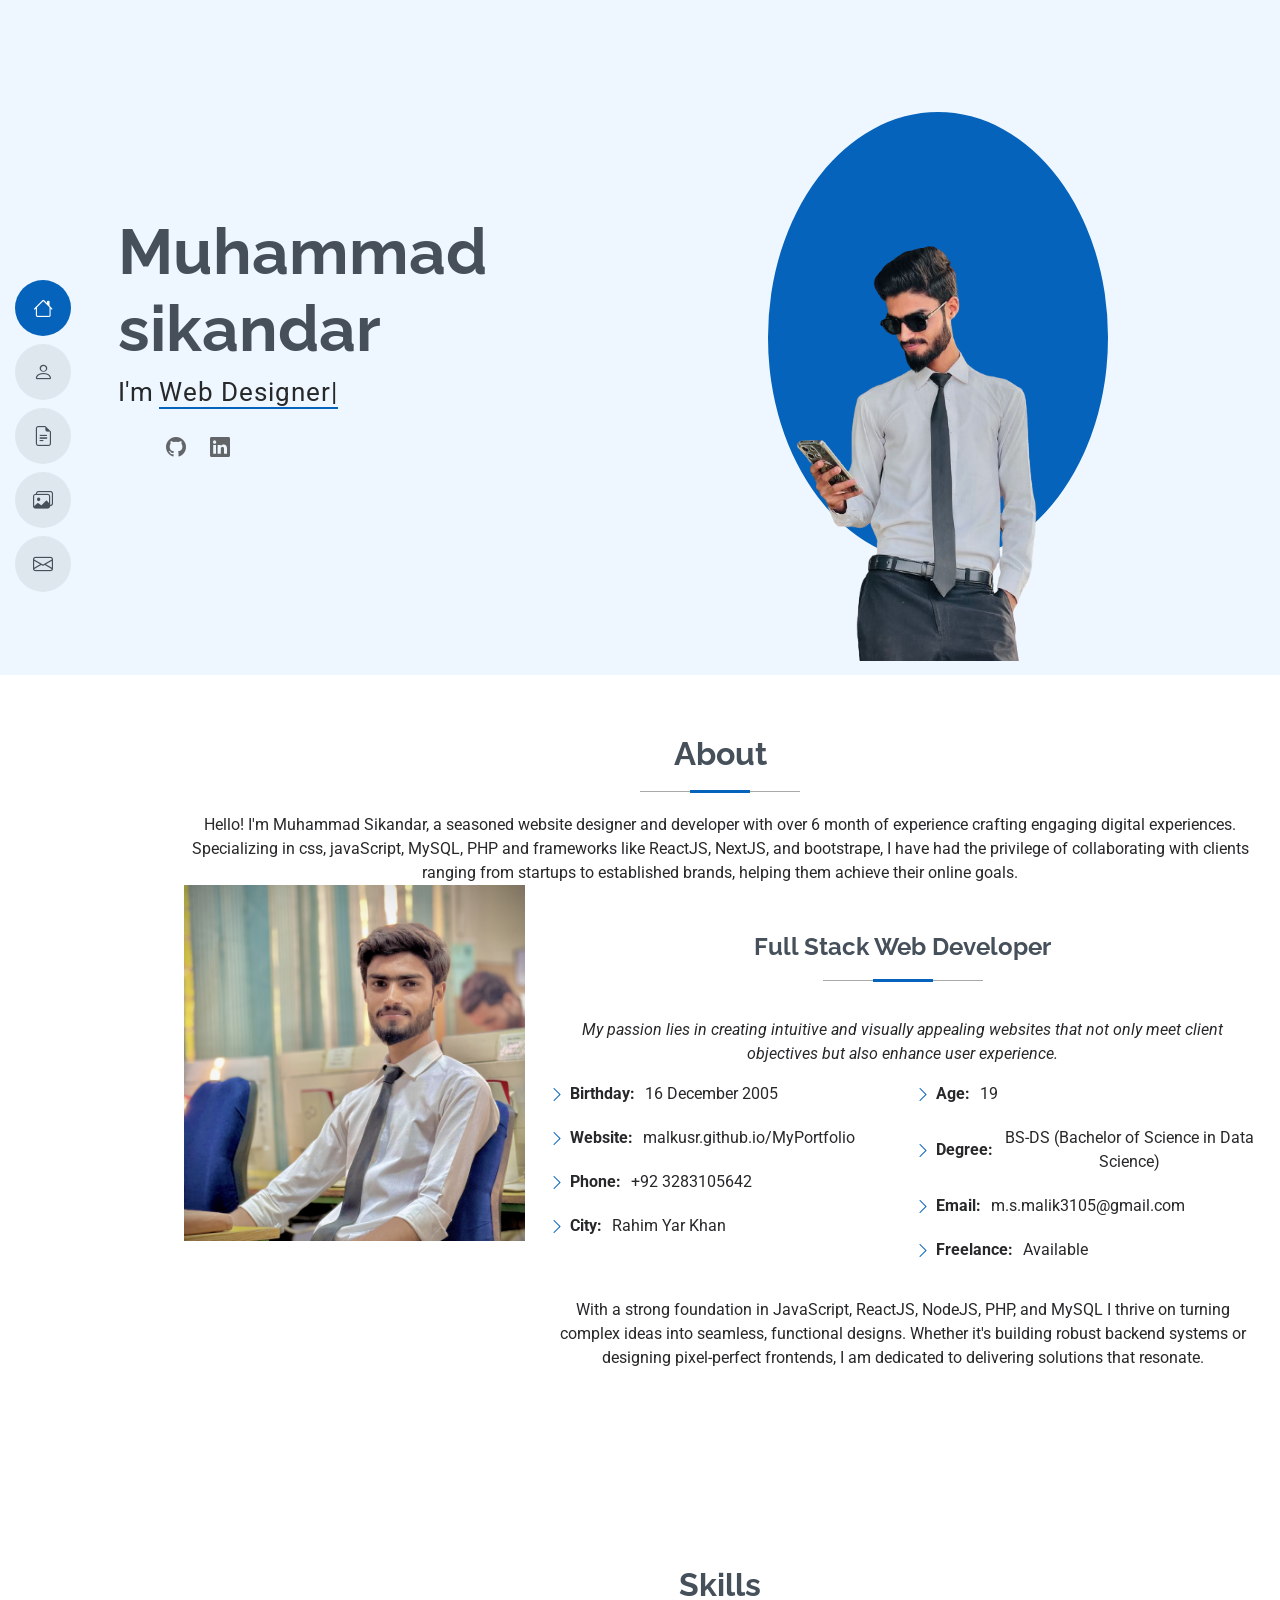
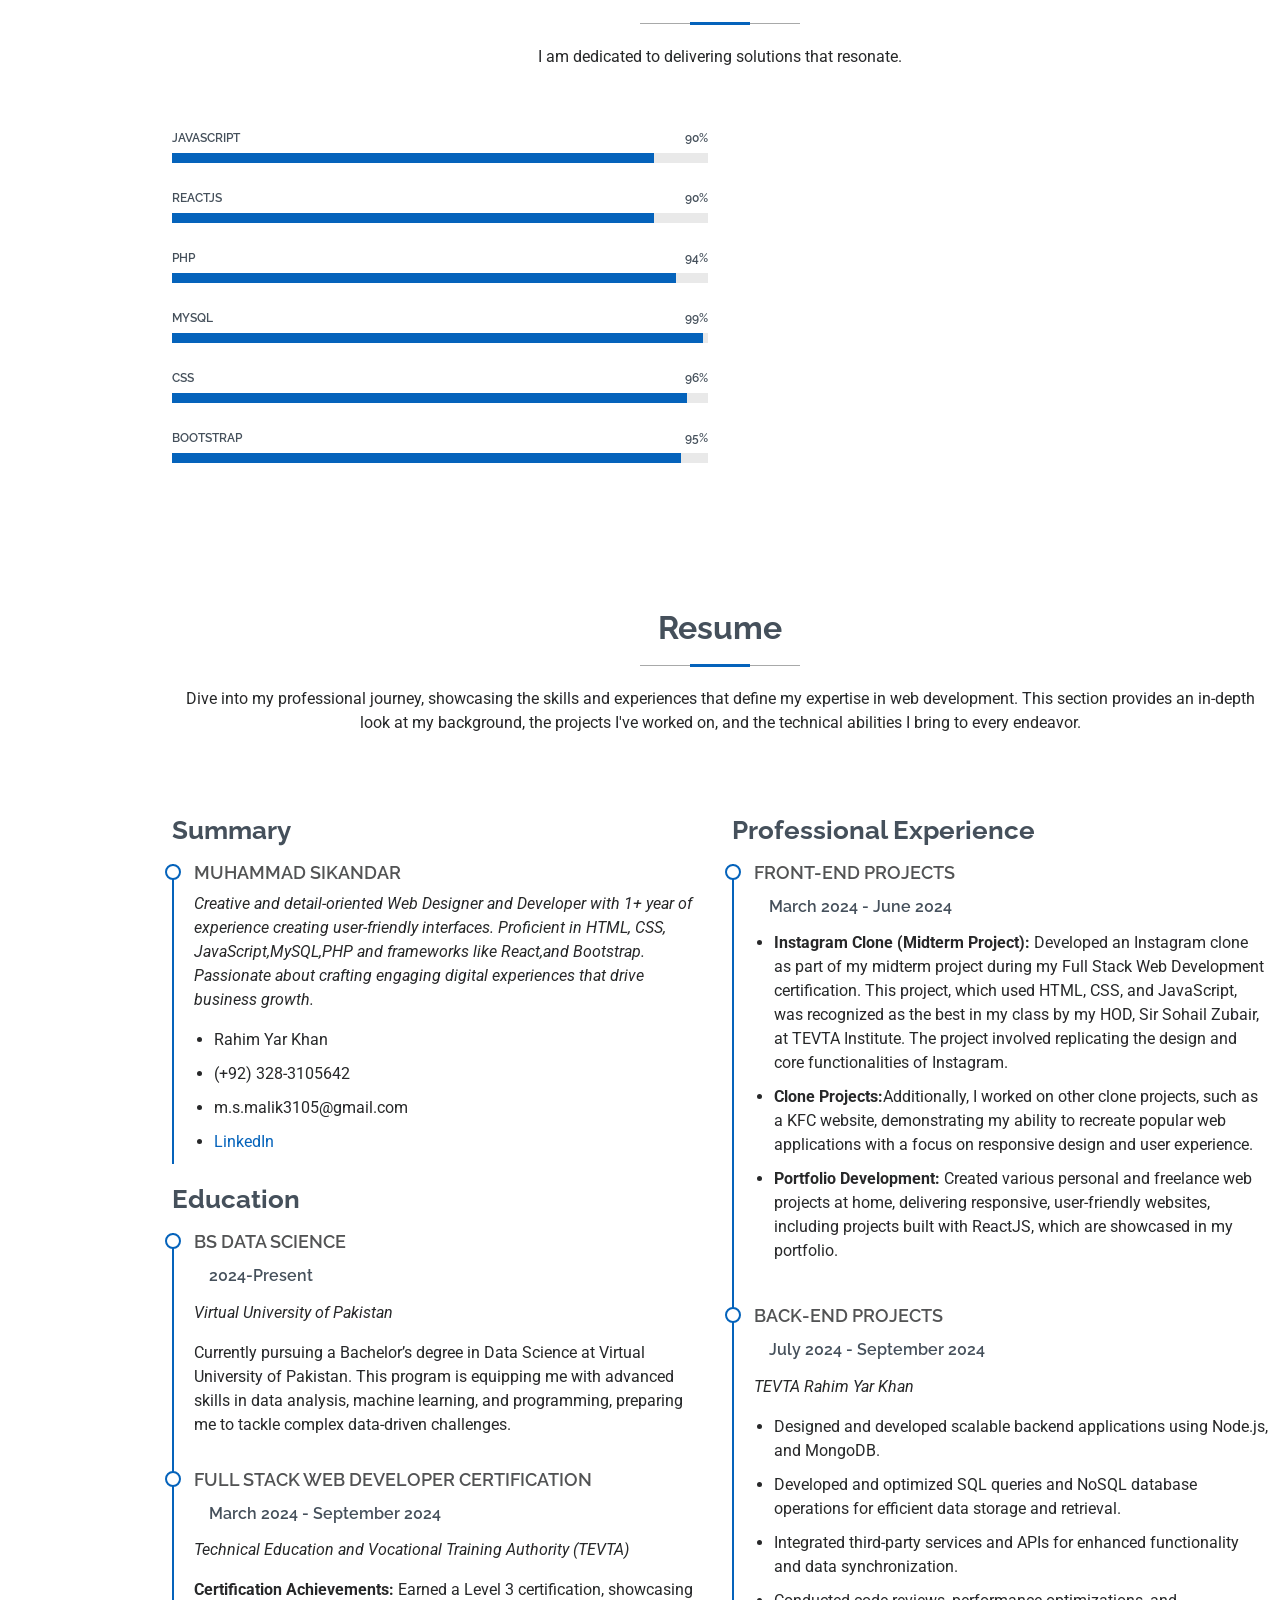
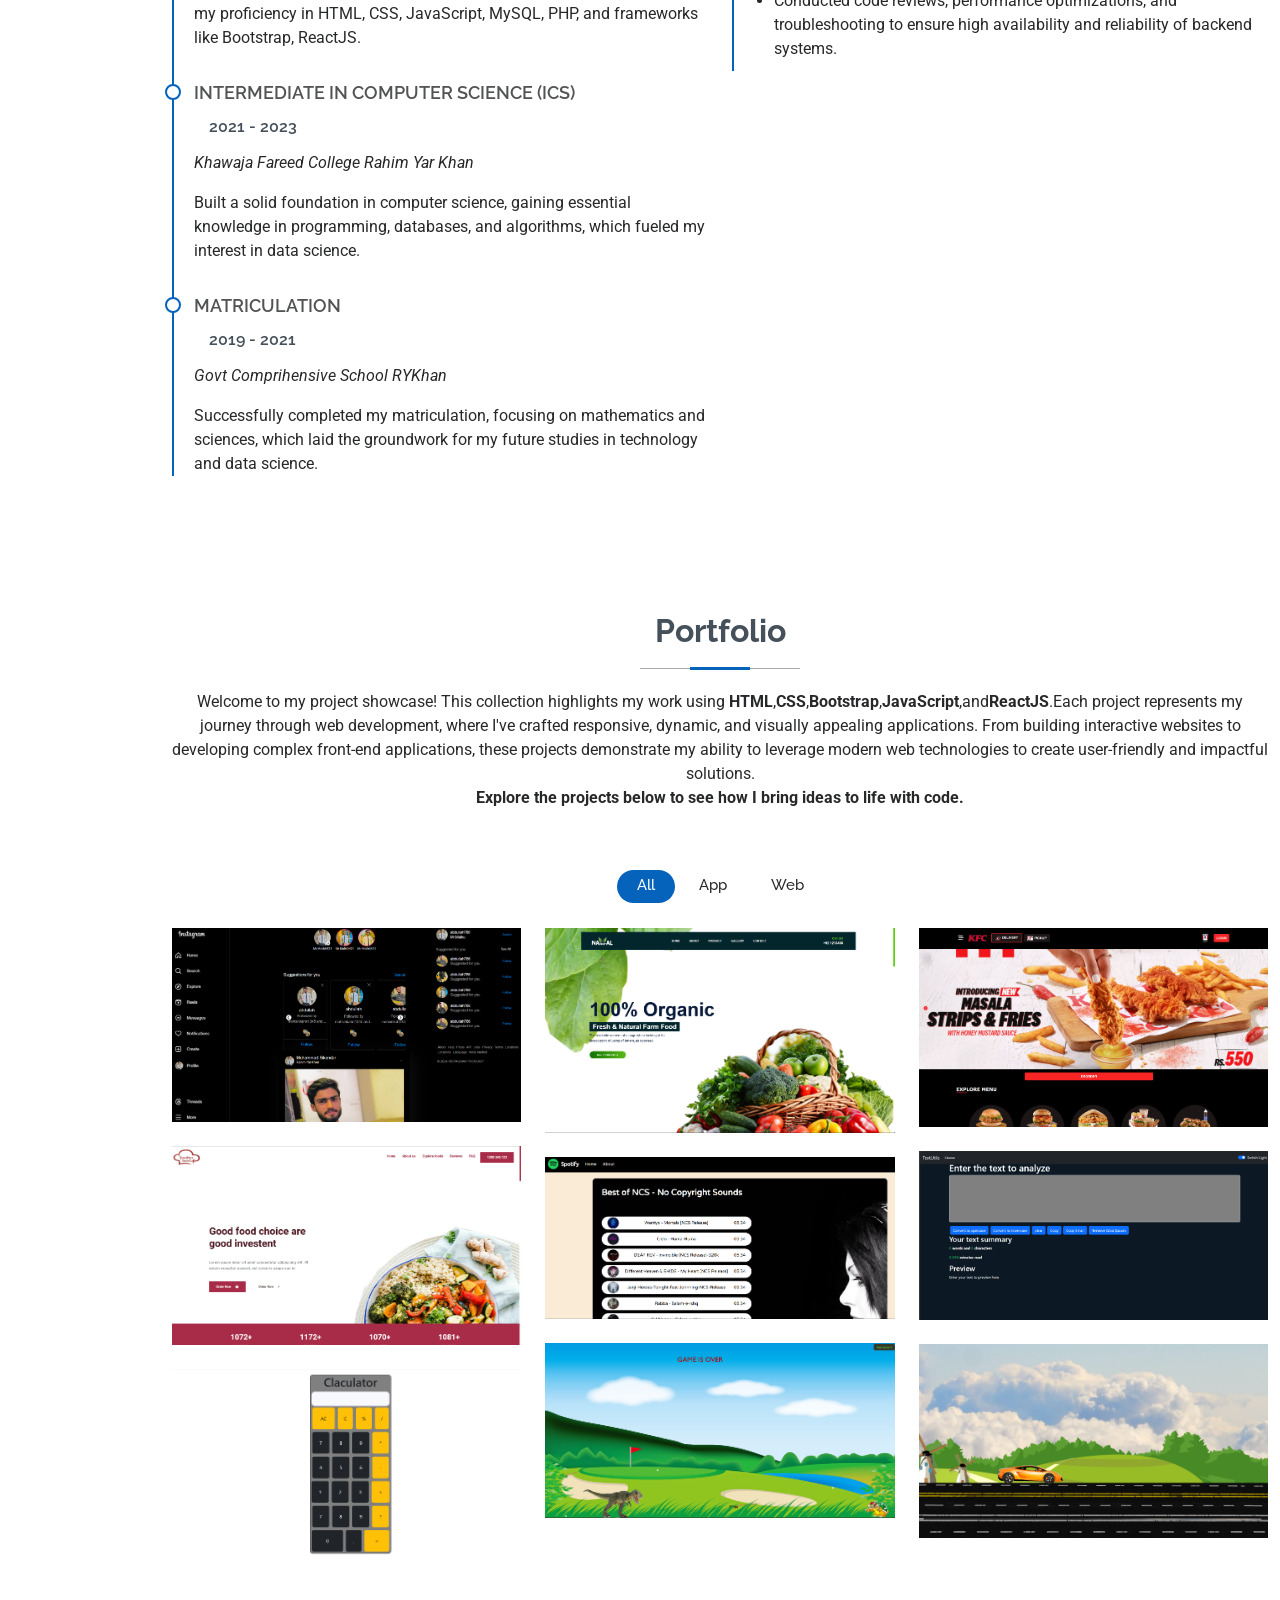
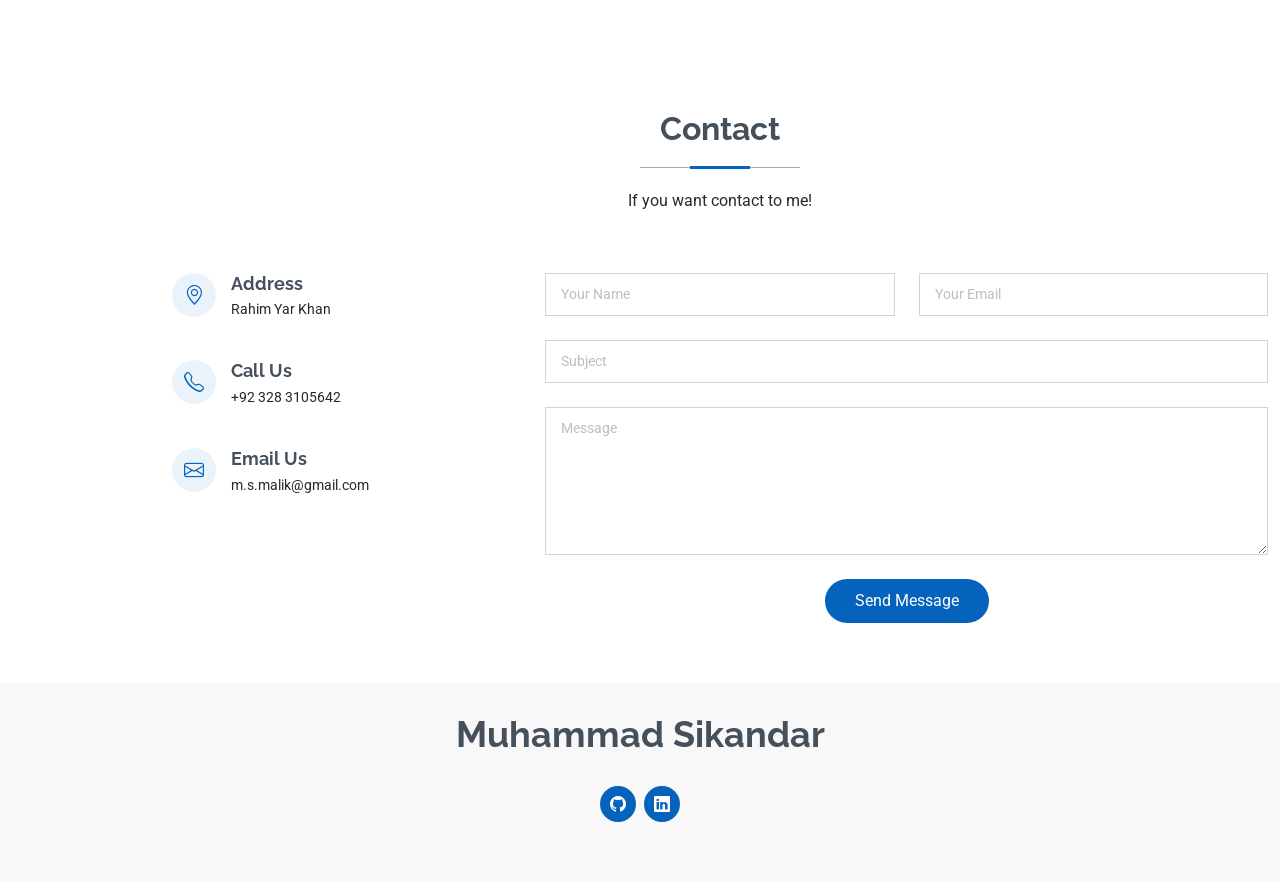
==== commit 342657ce: "study" ====
--- a/index.html
+++ b/index.html
@@ -115,8 +115,7 @@
                 <div class="col-lg-6">
                   <ul>
                     <li><i class="bi bi-chevron-right"></i> <strong>Age:</strong> <span>19</span></li>
-                    <li><i class="bi bi-chevron-right"></i> <strong>Degree:</strong> <span>BS-DS(Bachelor of Science in Data Science
-                      )</span></li>
+                    <li><i class="bi bi-chevron-right"></i> <strong>Degree:</strong> <span>BS-DS (Bachelor of Science in Data Science)</span></li>
                     <li><i class="bi bi-chevron-right"></i> <strong>Email:</strong> <span>m.s.malik3105@gmail.com</span>
                     </li>
                     <li><i class="bi bi-chevron-right"></i> <strong>Freelance:</strong> <span>Available</span></li>
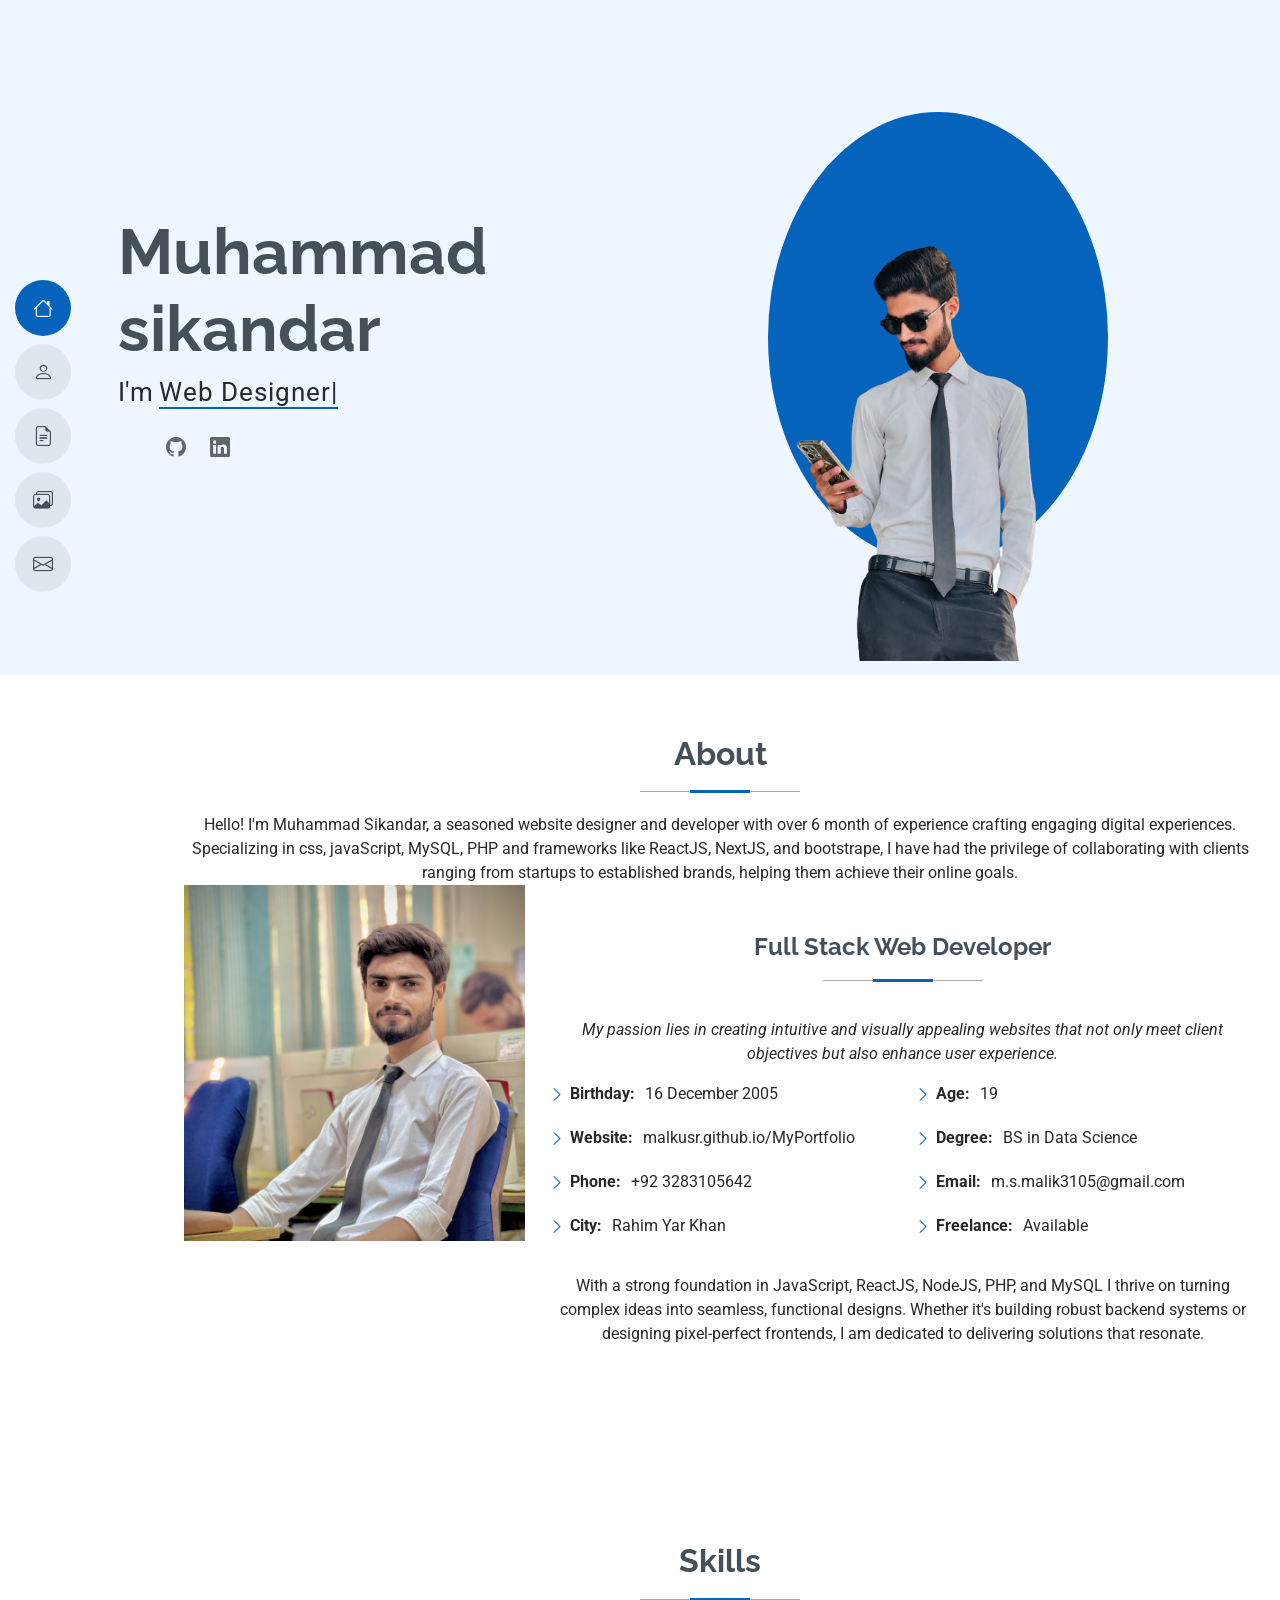
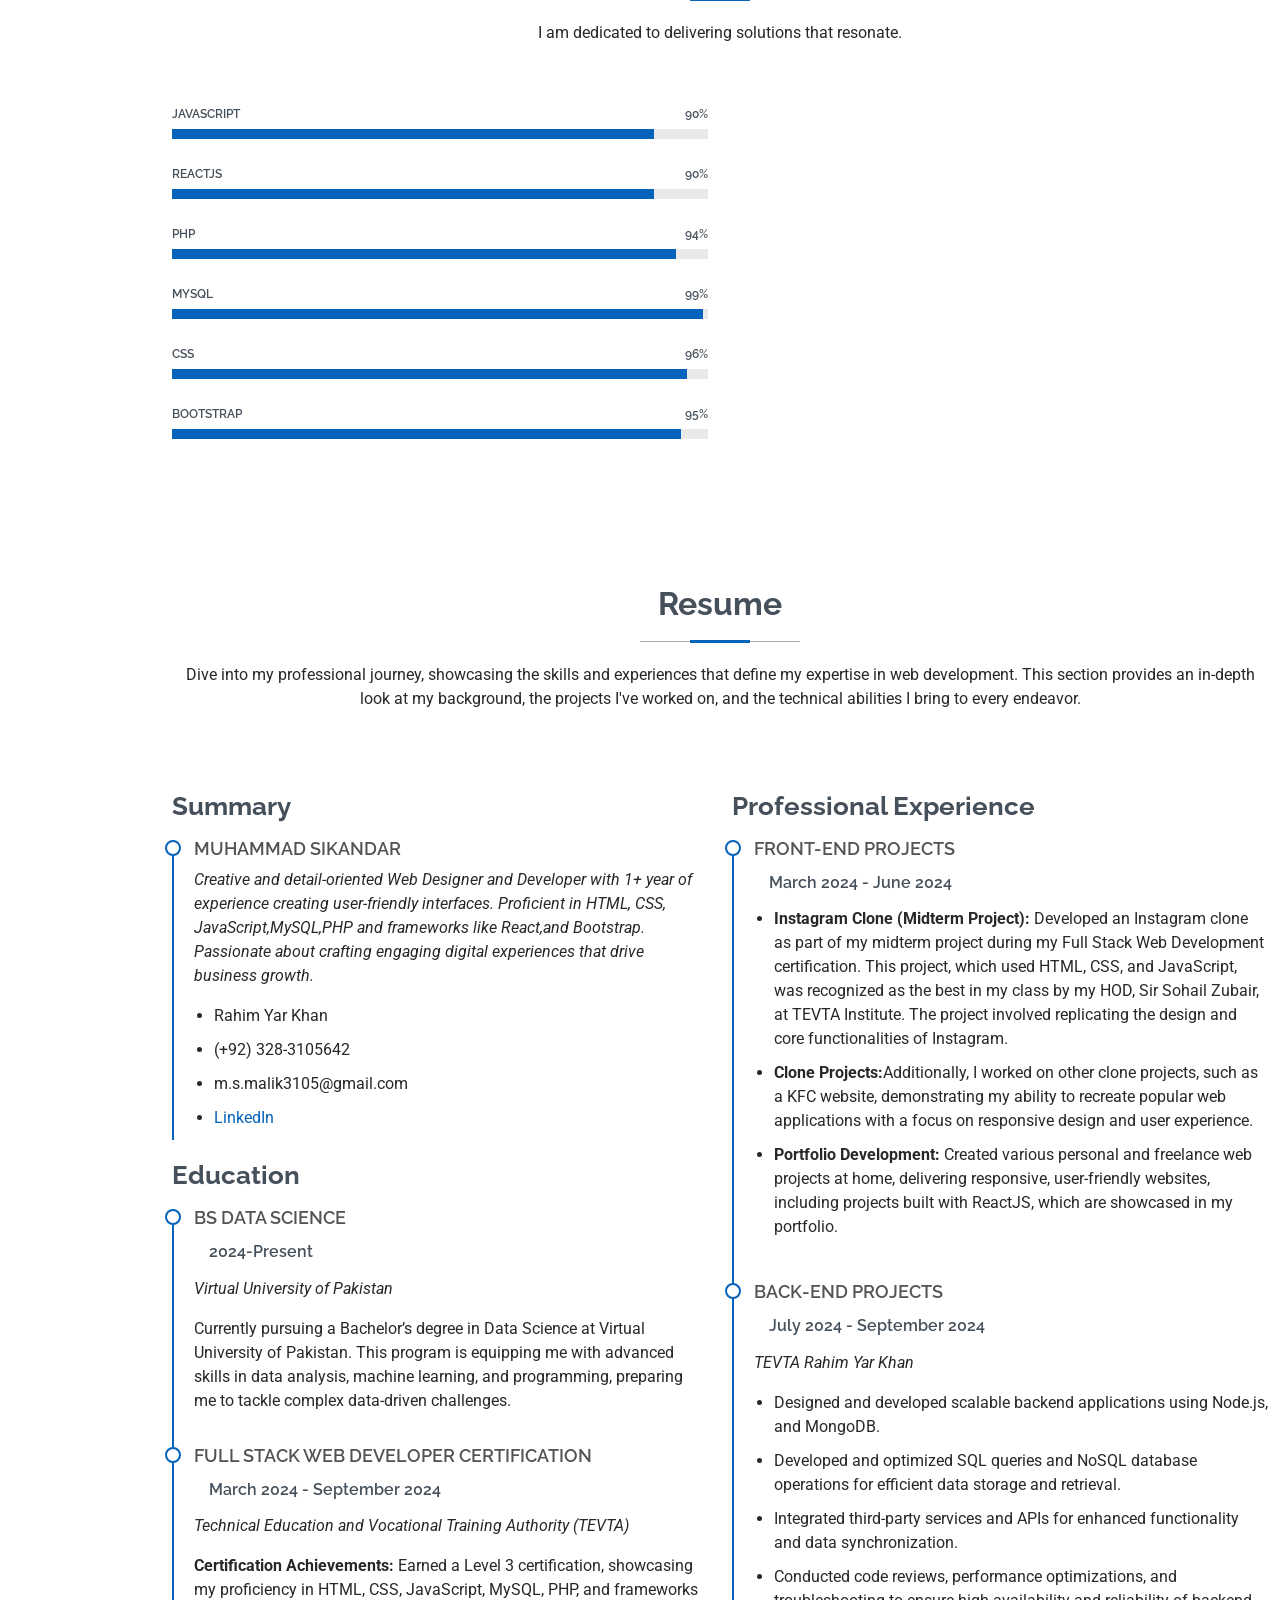
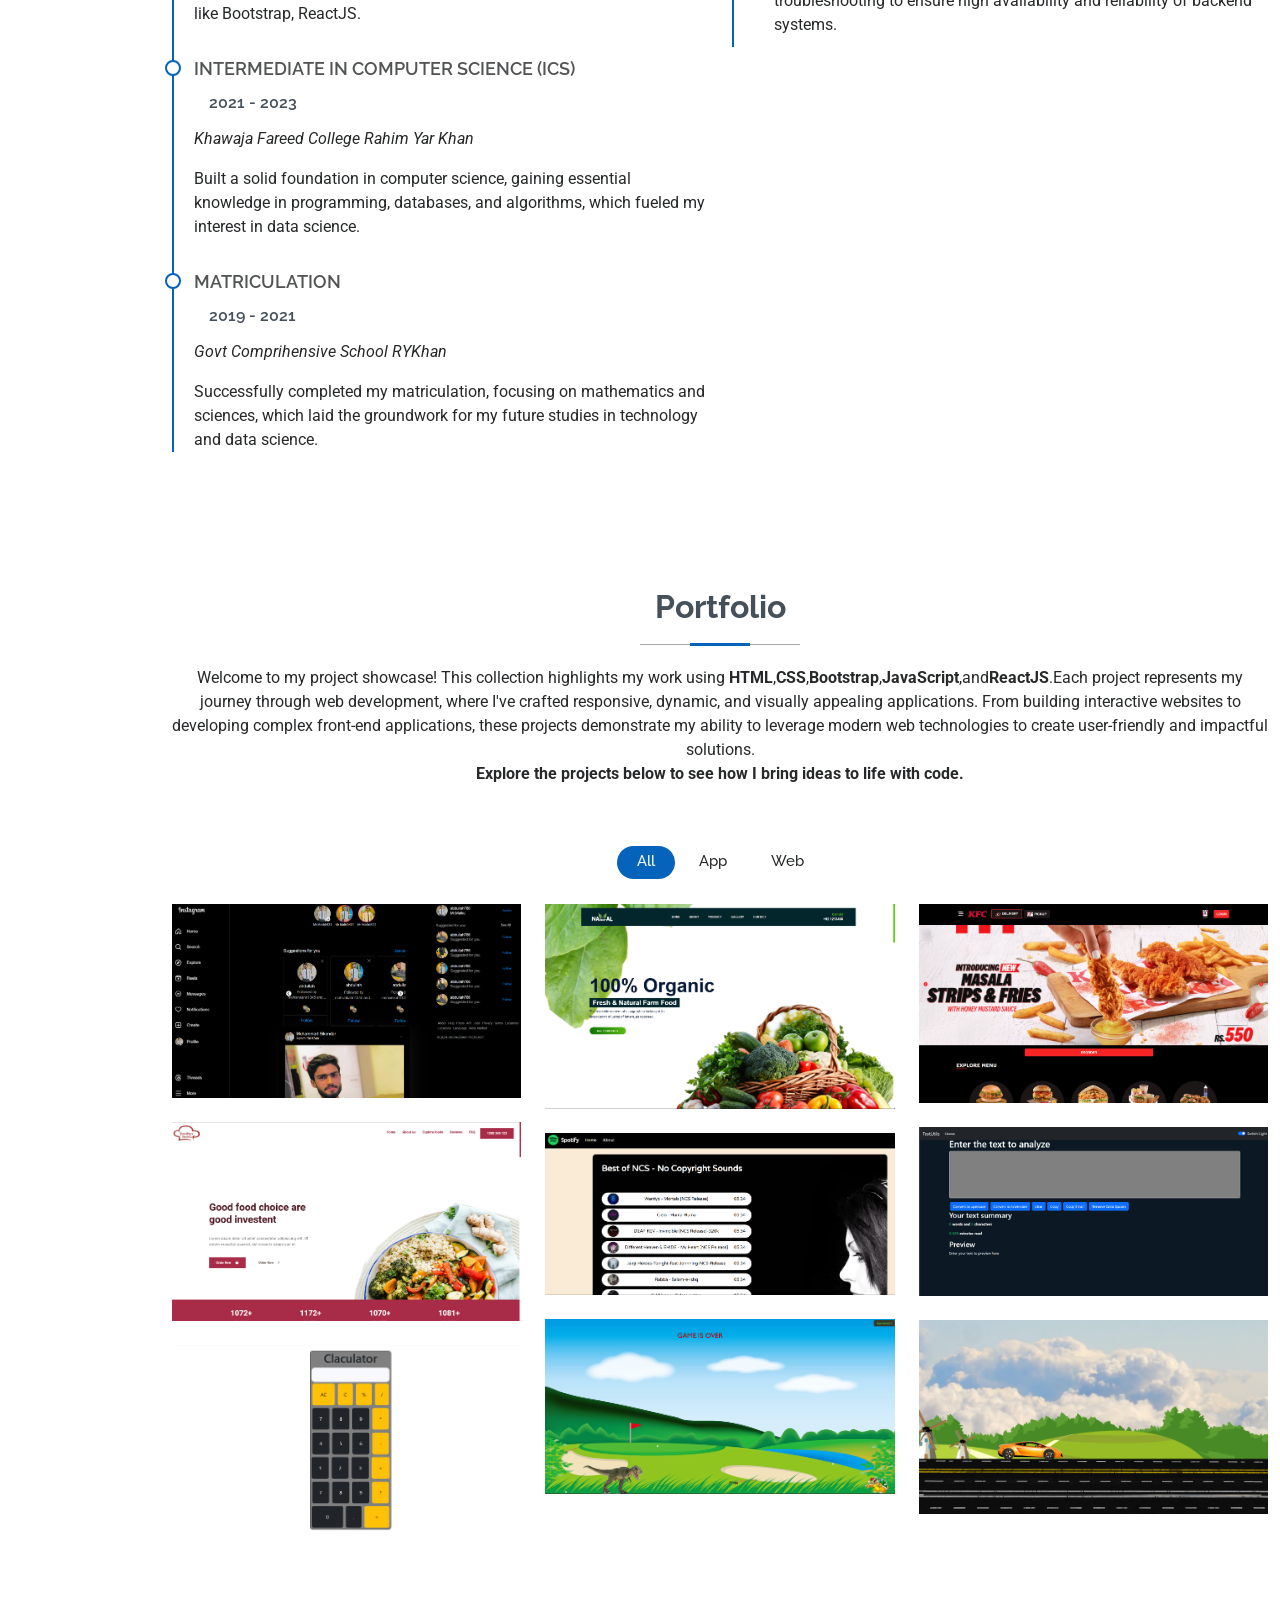
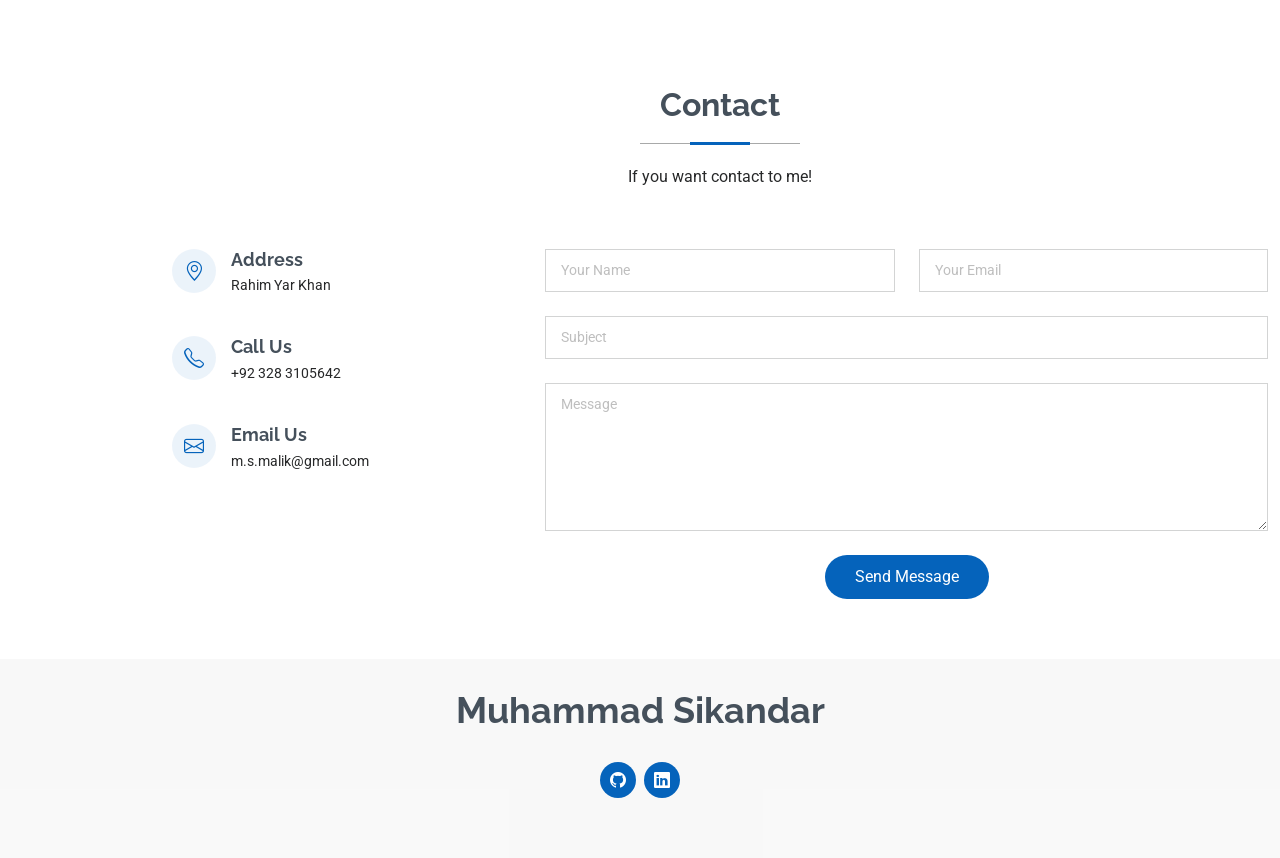
==== commit 9bae4304: "study" ====
--- a/index.html
+++ b/index.html
@@ -115,7 +115,7 @@
                 <div class="col-lg-6">
                   <ul>
                     <li><i class="bi bi-chevron-right"></i> <strong>Age:</strong> <span>19</span></li>
-                    <li><i class="bi bi-chevron-right"></i> <strong>Degree:</strong> <span>BS-DS (Bachelor of Science in Data Science)</span></li>
+                    <li><i class="bi bi-chevron-right"></i> <strong>Degree:</strong> <span>BS in Data Science</span></li>
                     <li><i class="bi bi-chevron-right"></i> <strong>Email:</strong> <span>m.s.malik3105@gmail.com</span>
                     </li>
                     <li><i class="bi bi-chevron-right"></i> <strong>Freelance:</strong> <span>Available</span></li>
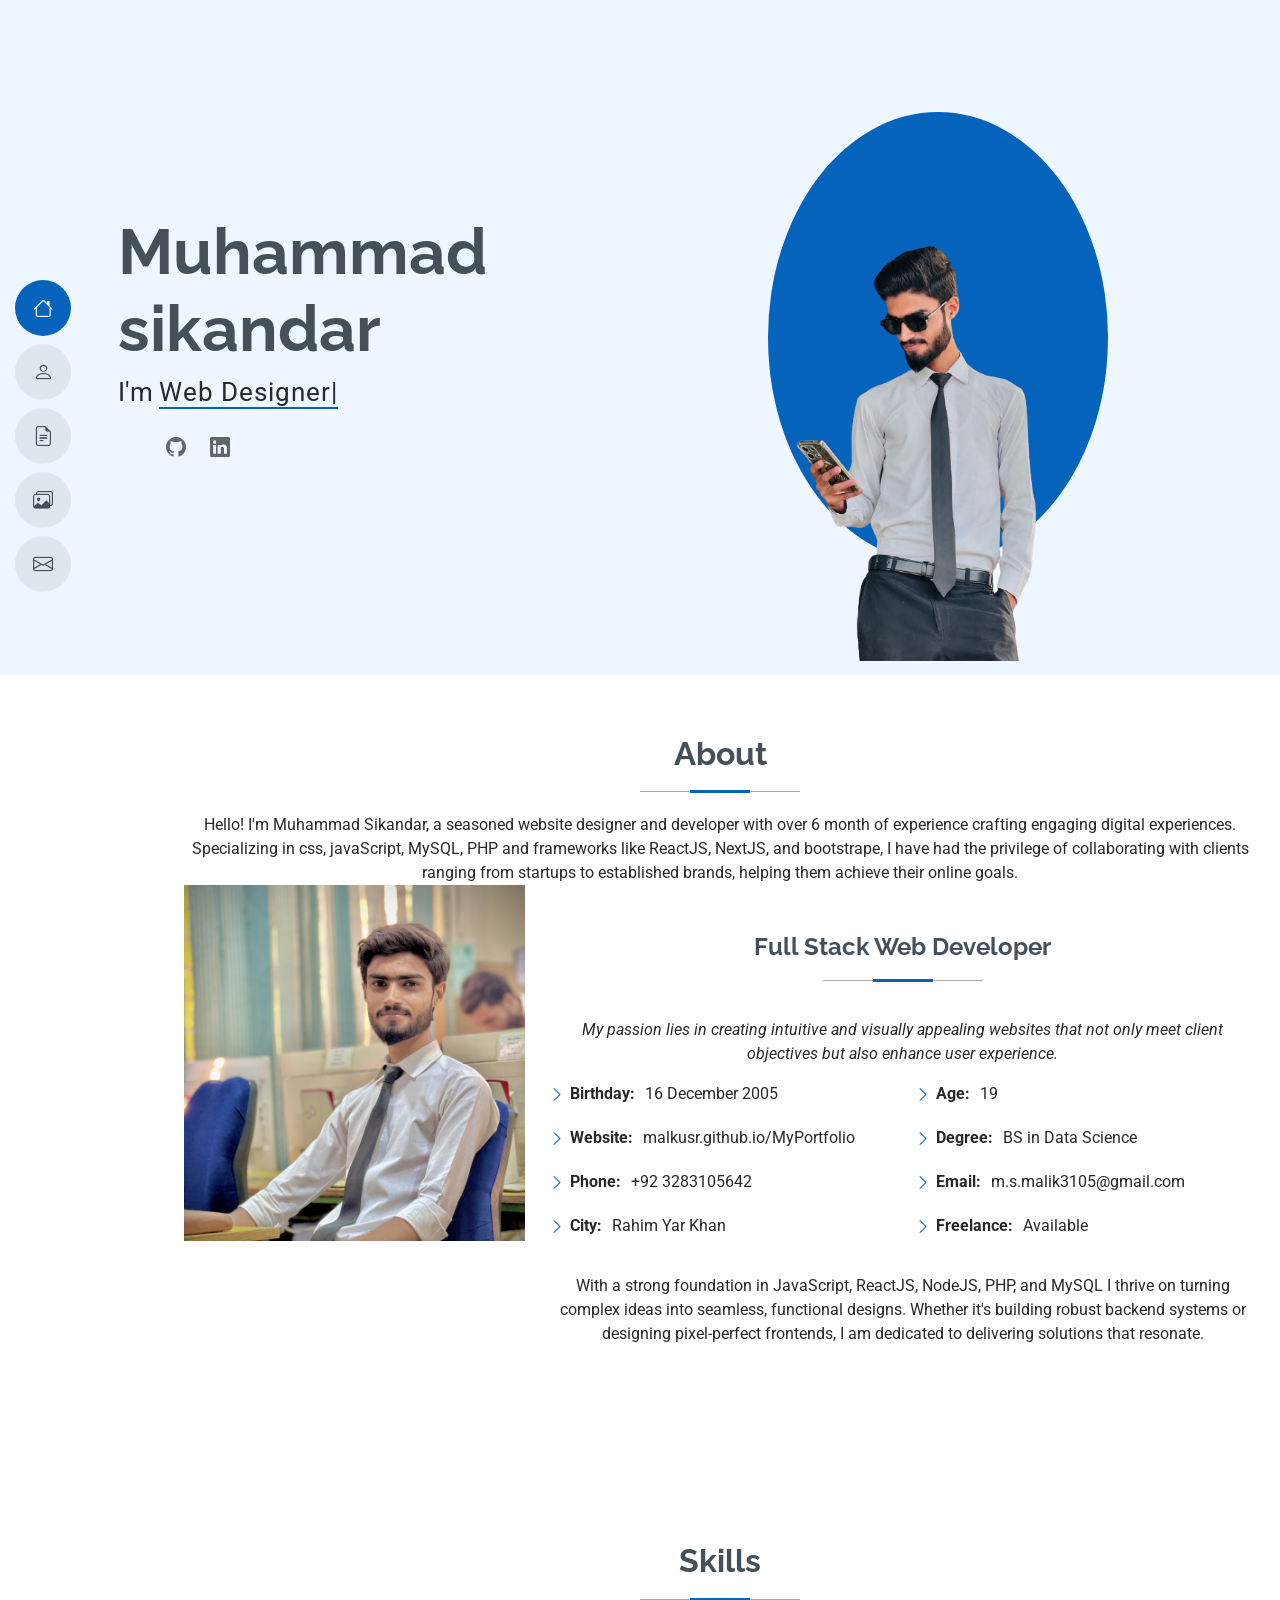
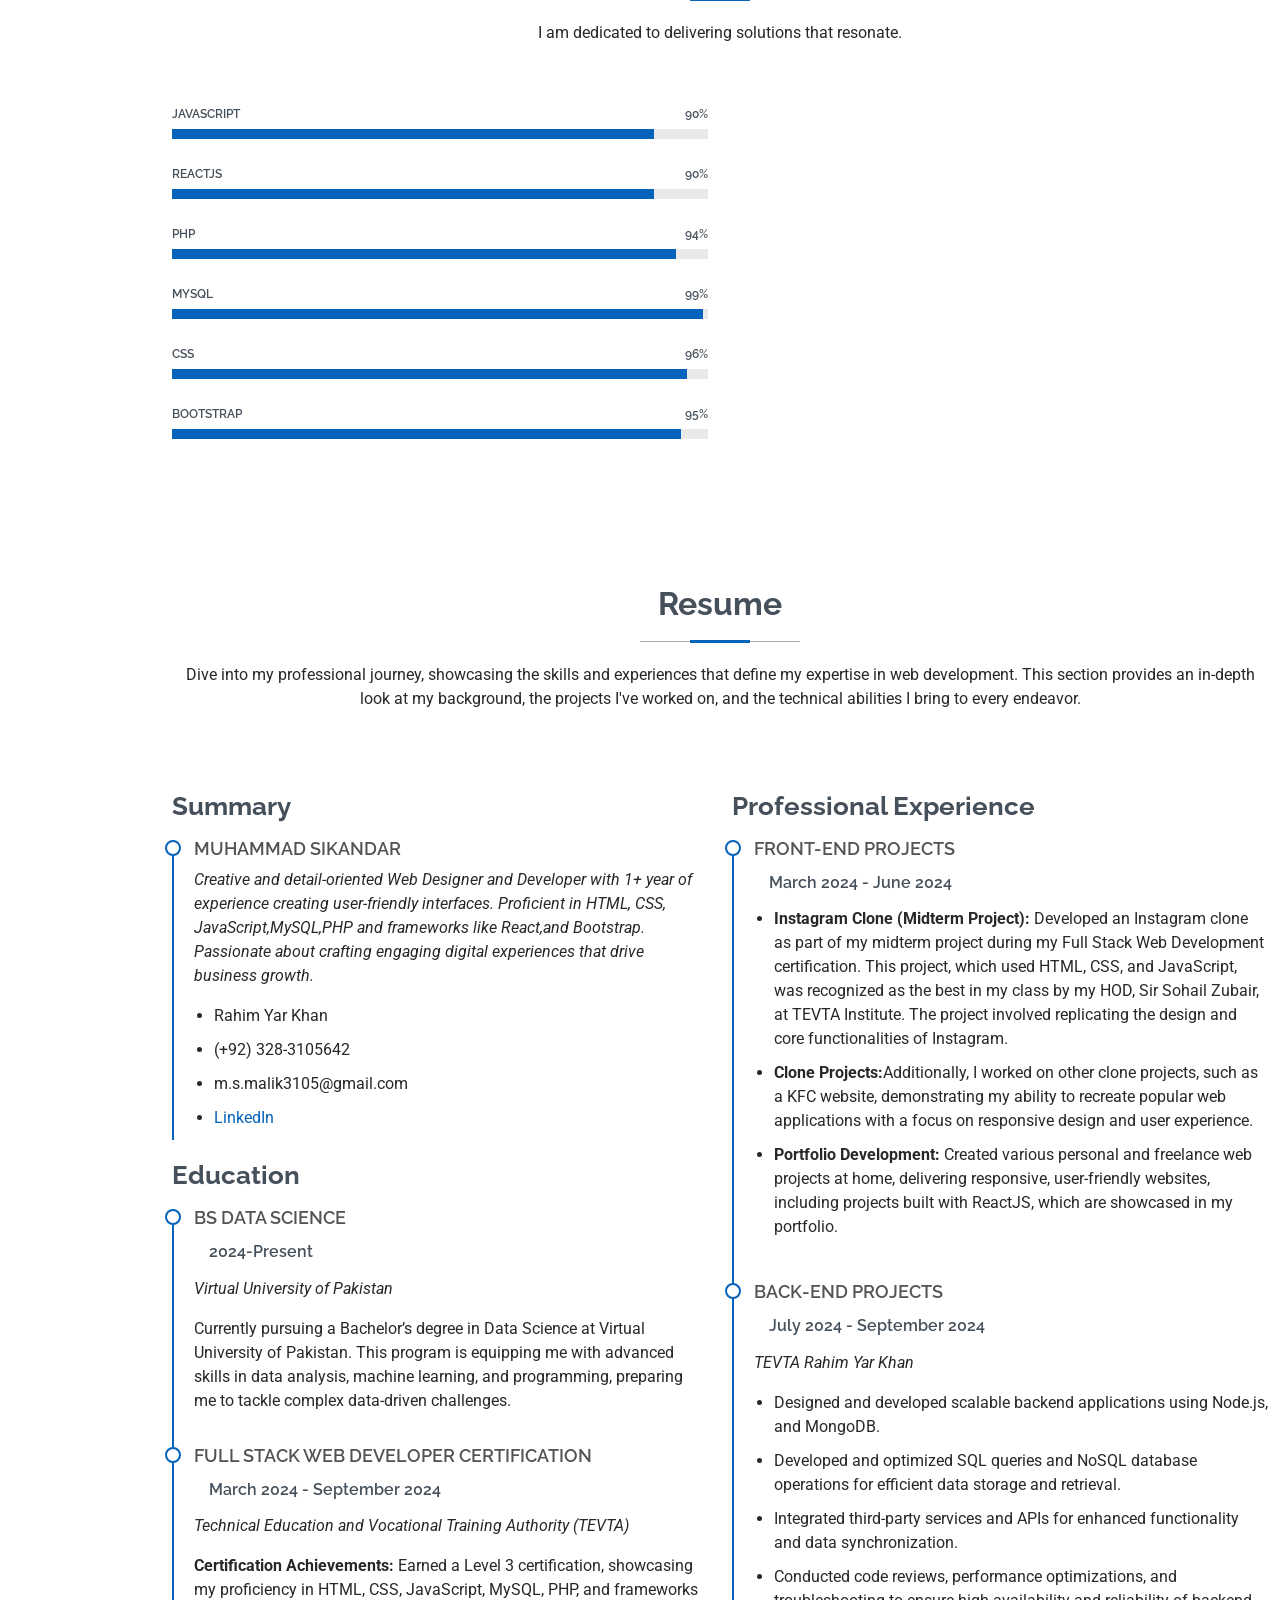
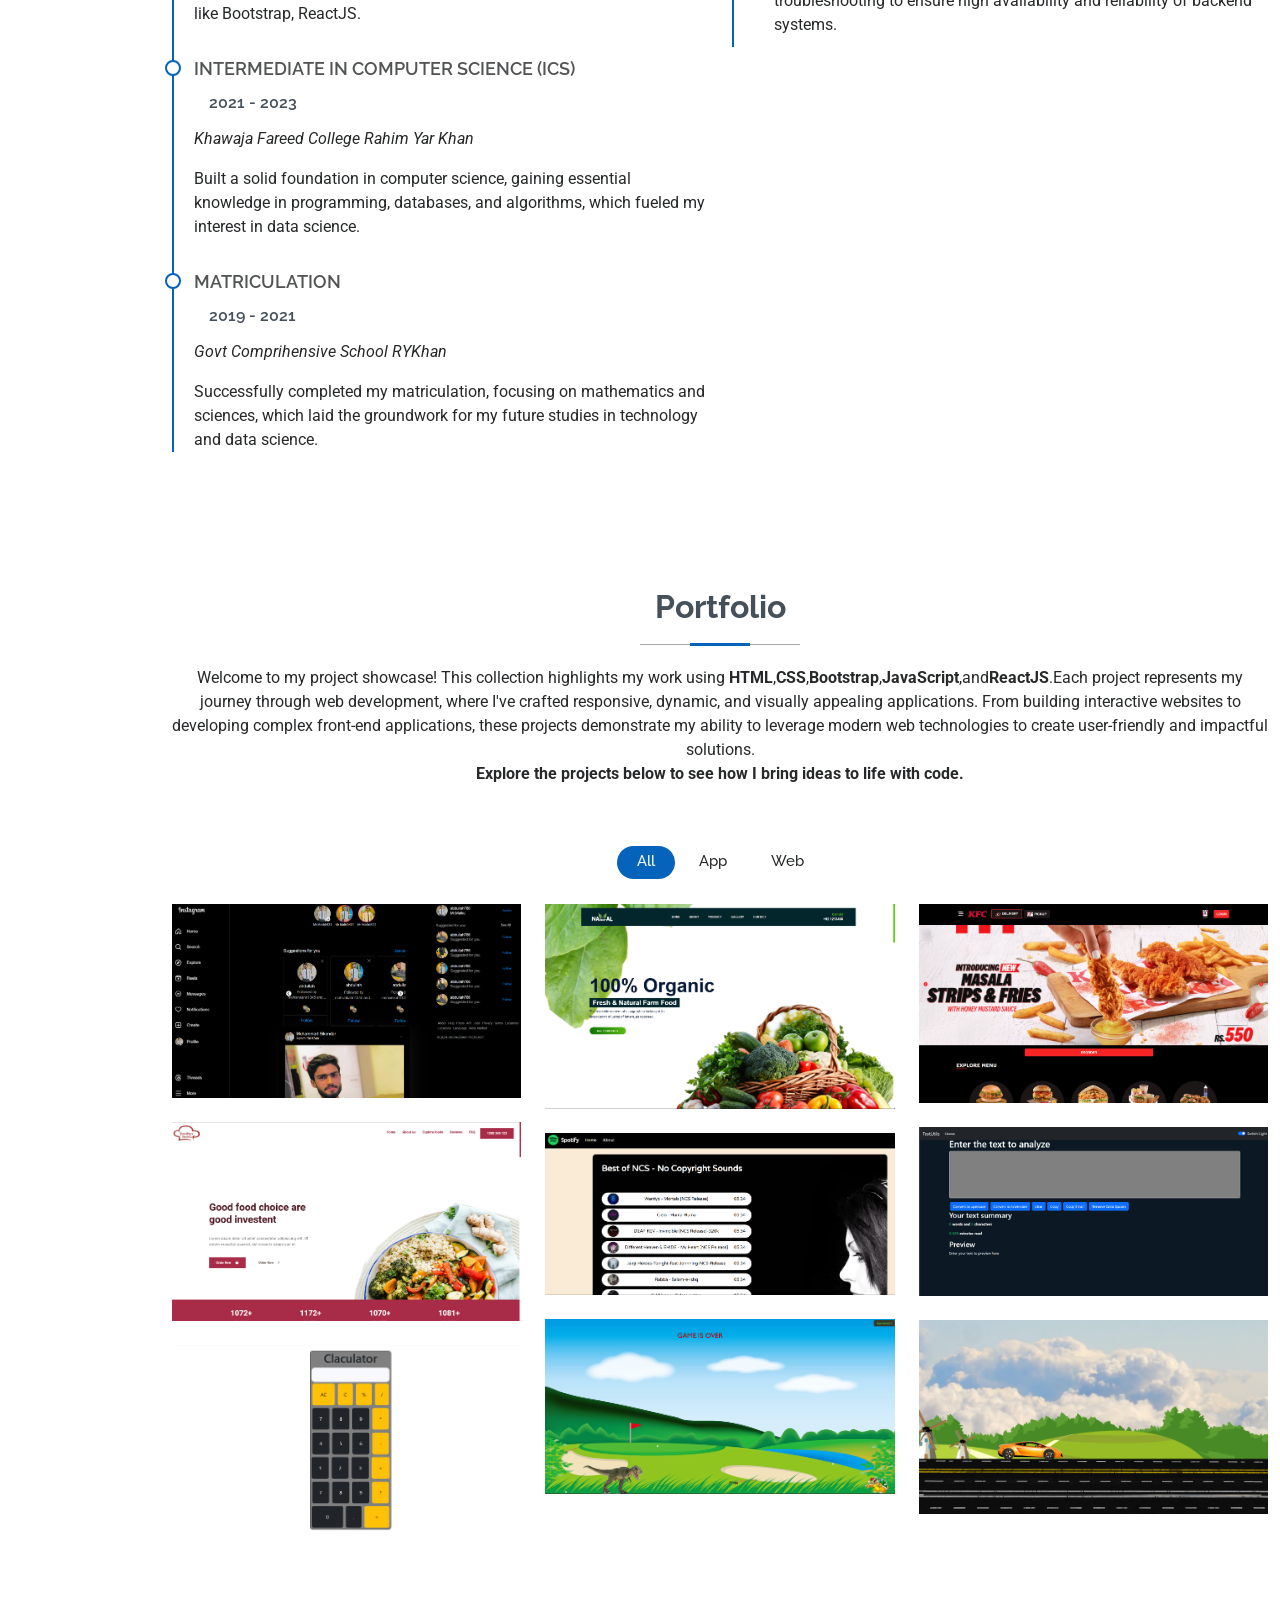
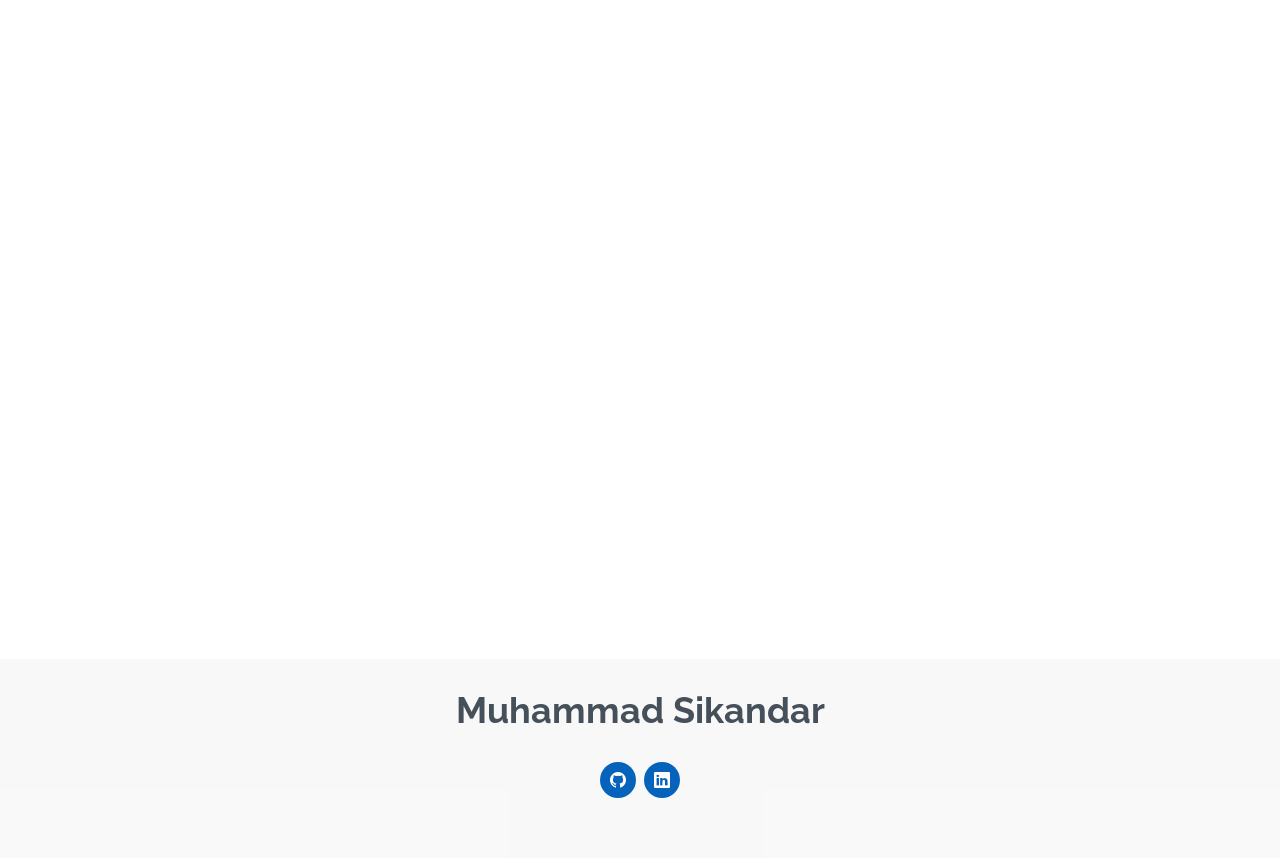
==== commit a6bb1d2f: "link" ====
(no text change in the page or its own stylesheets)
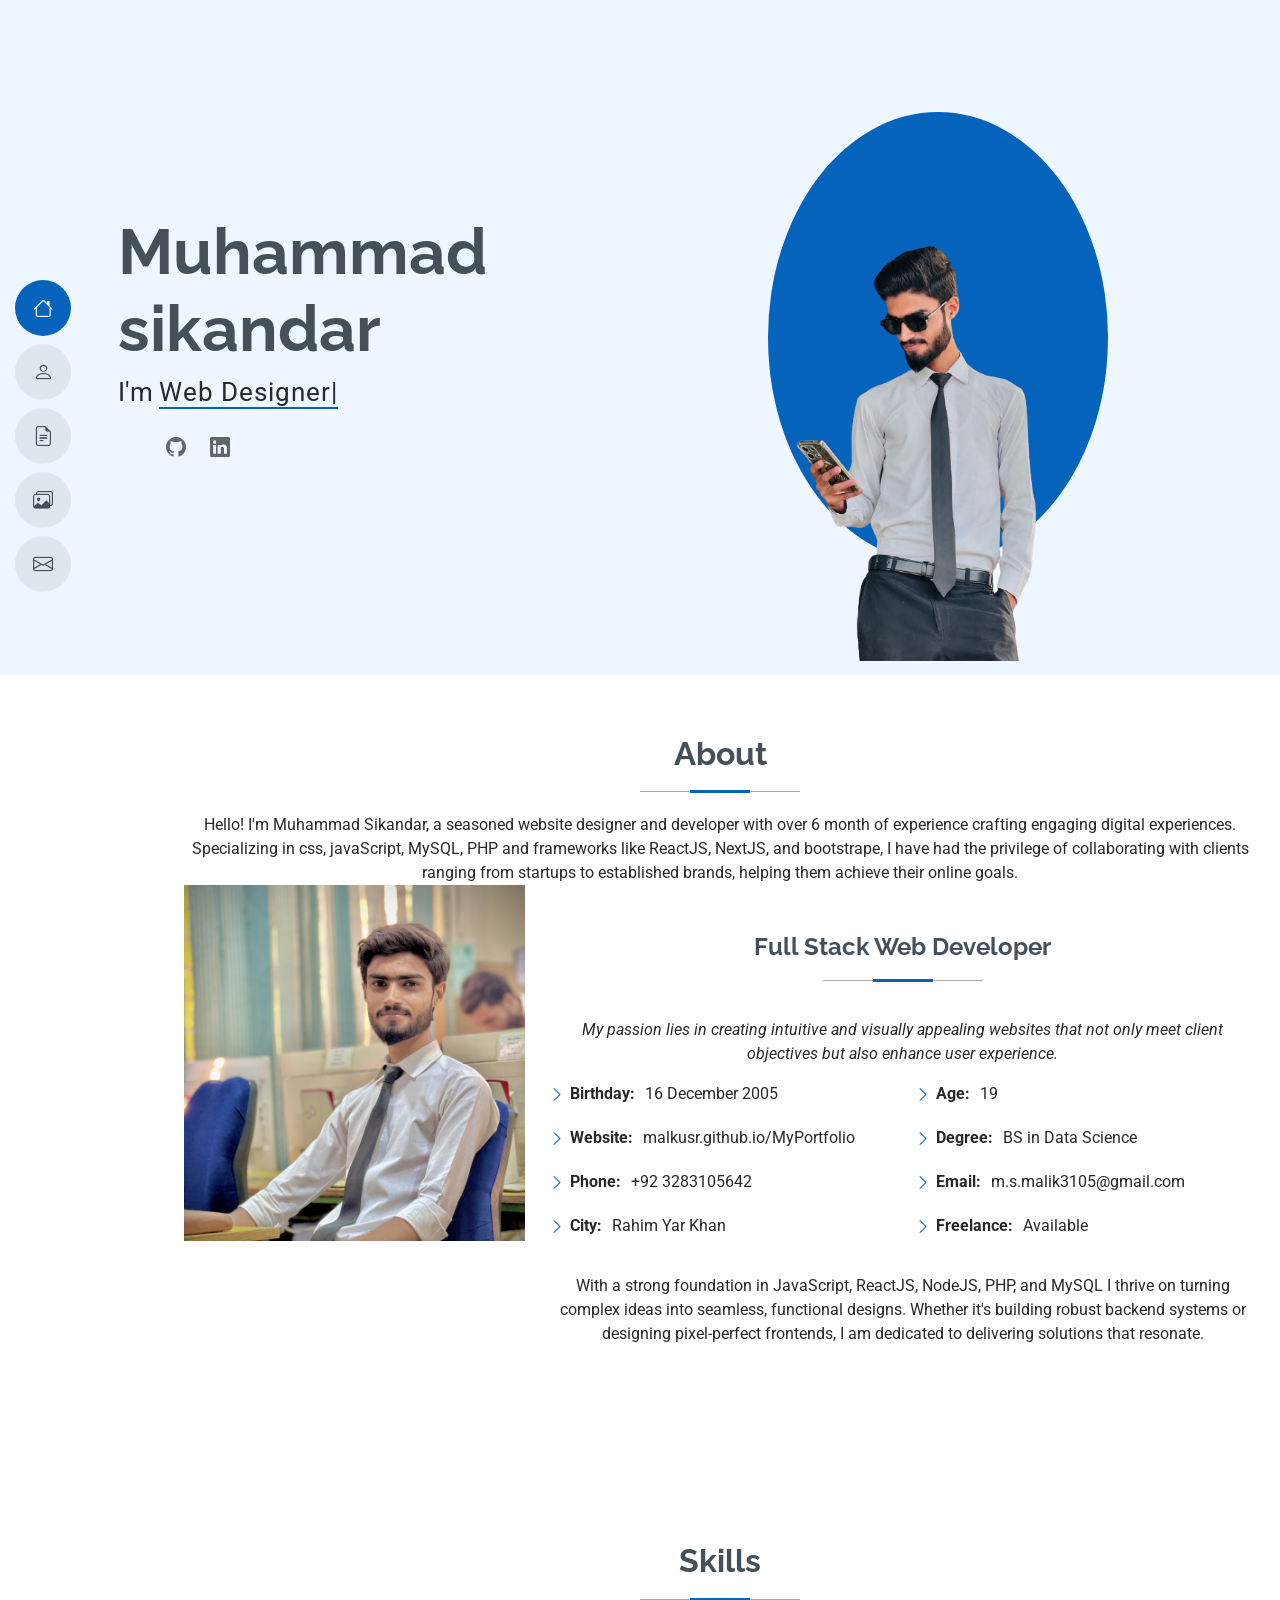
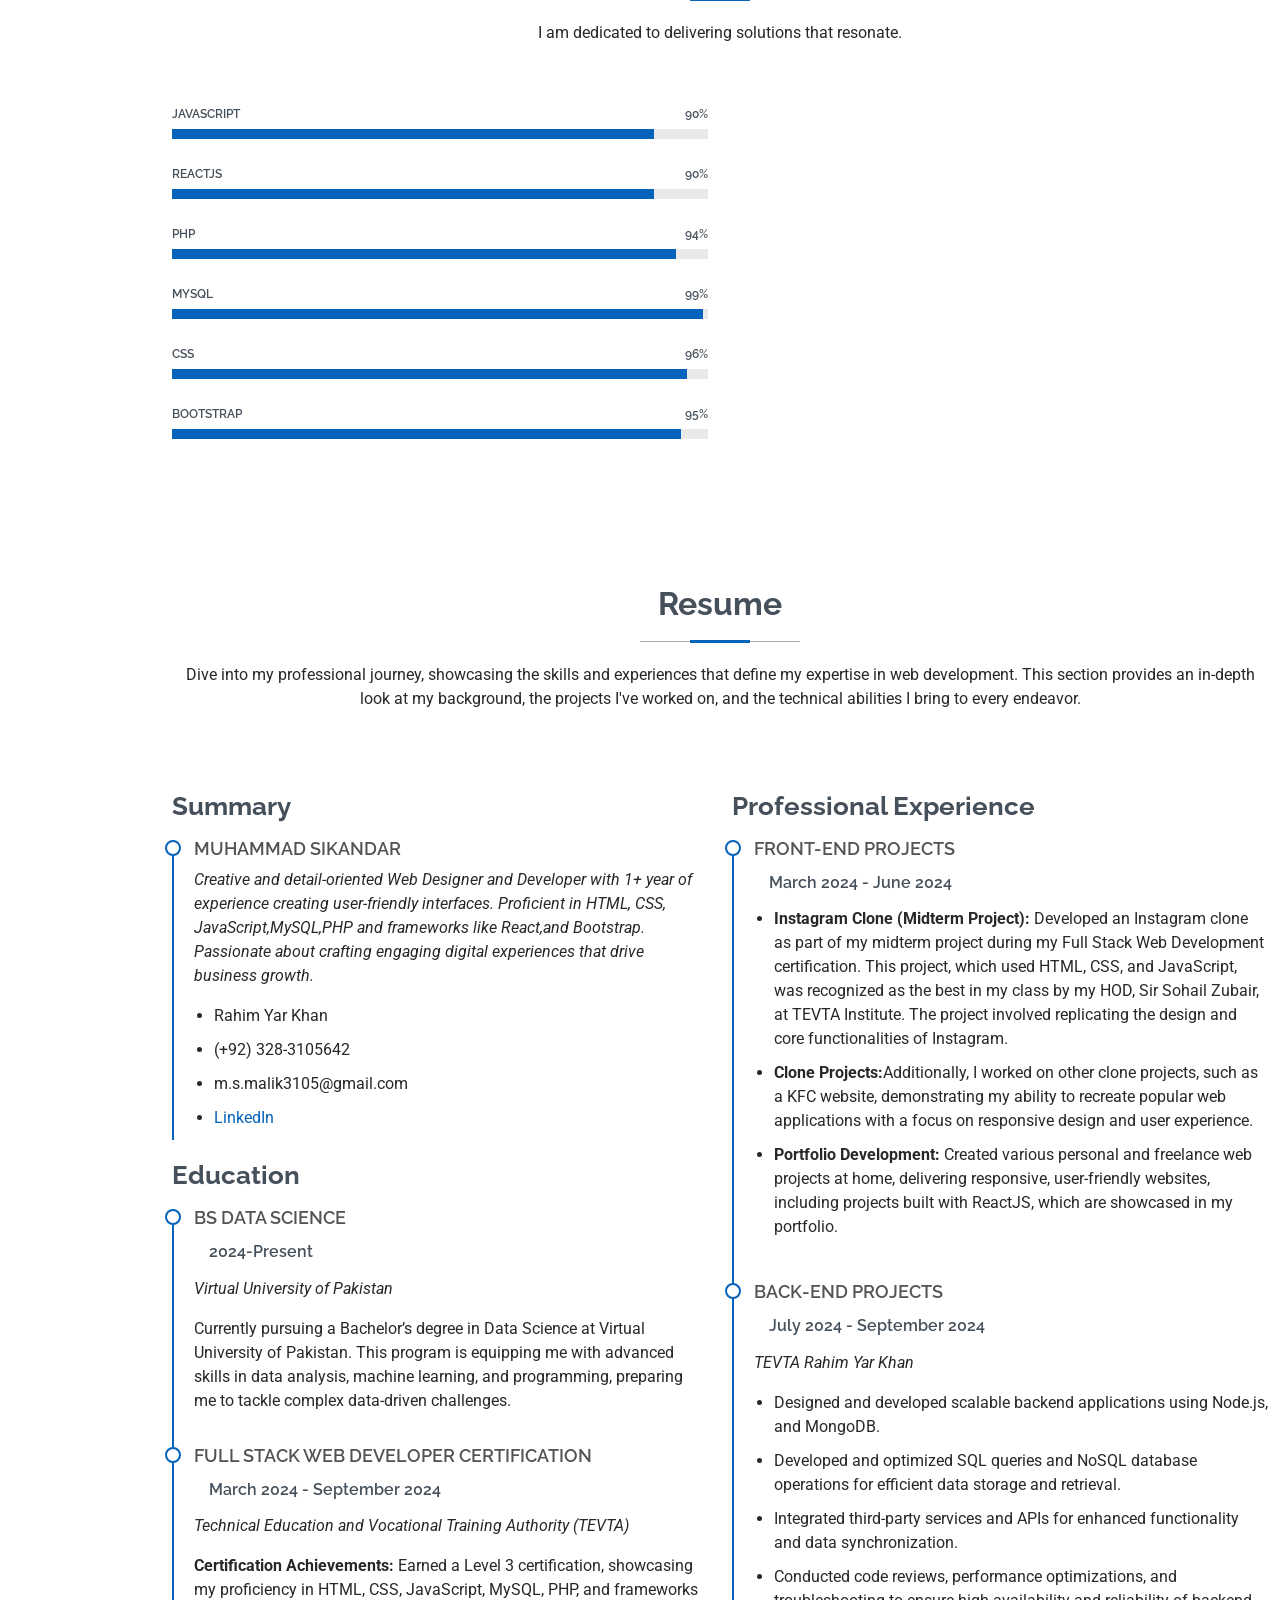
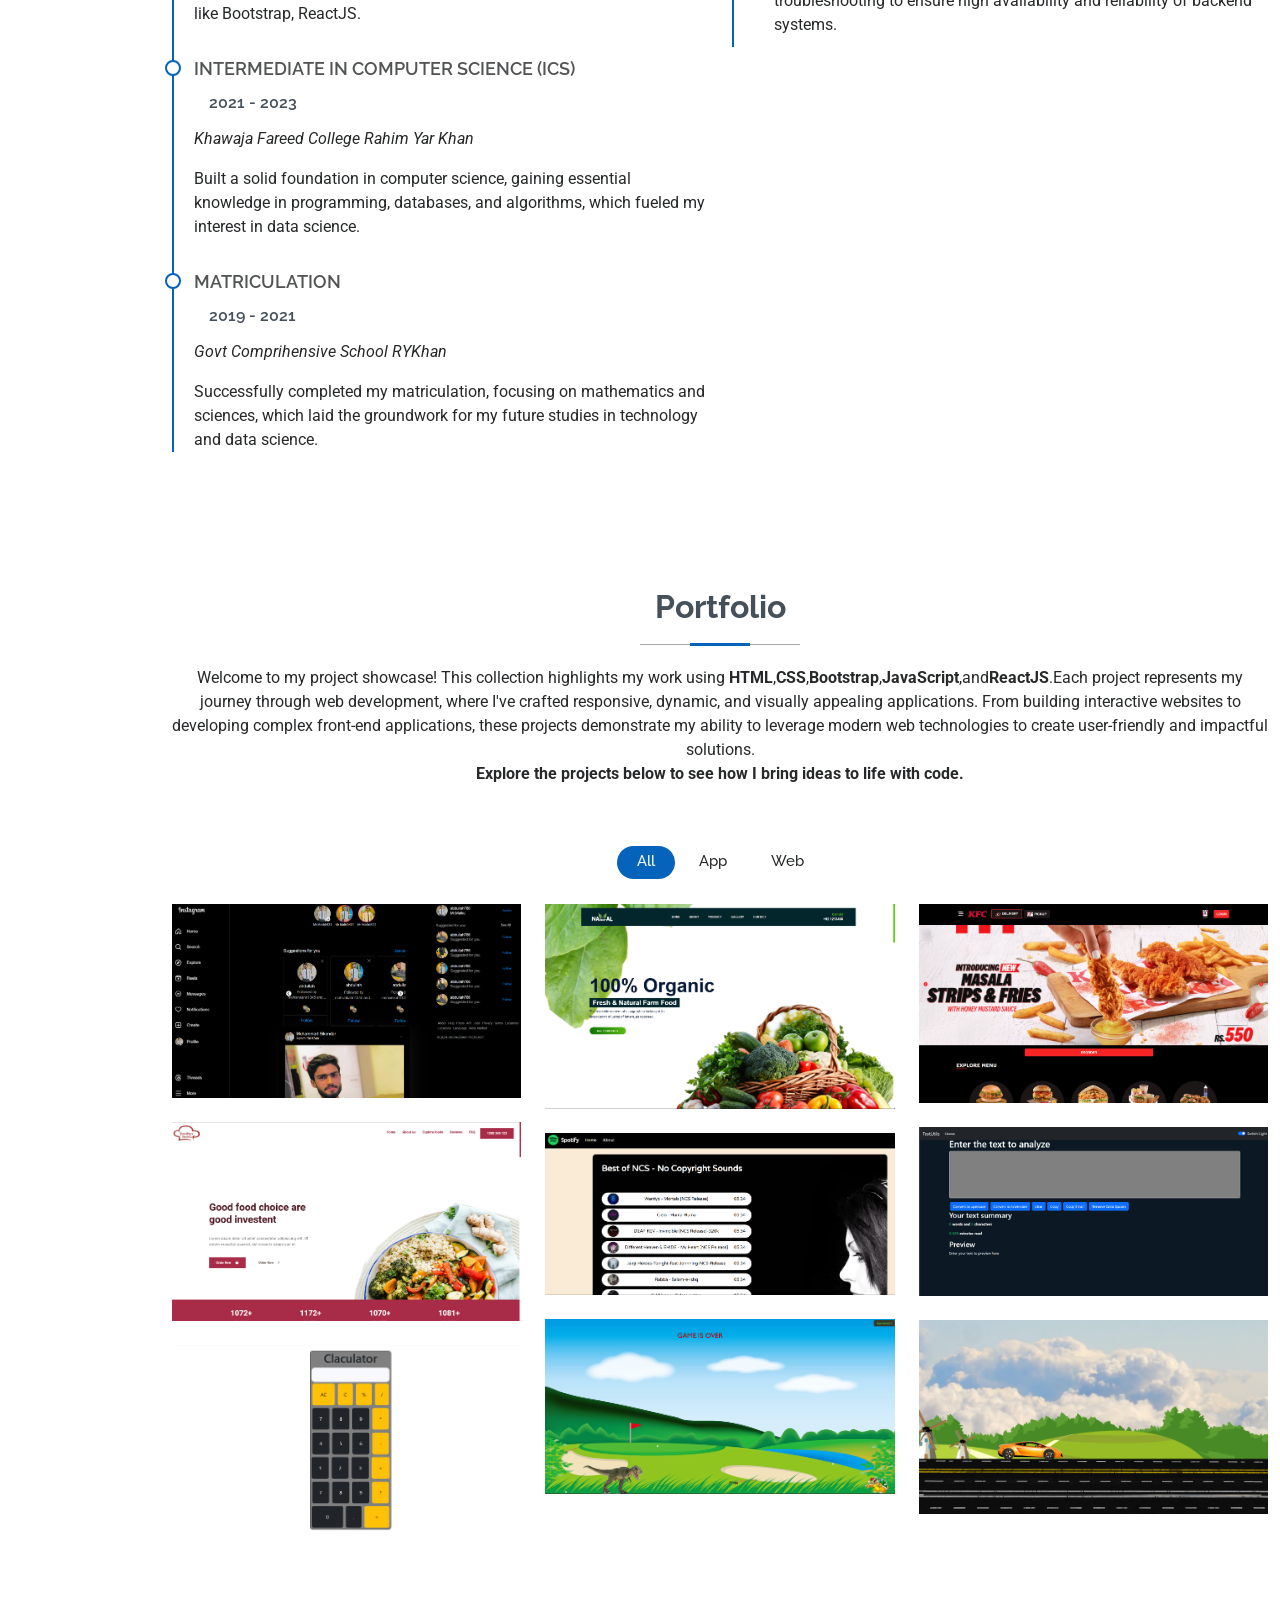
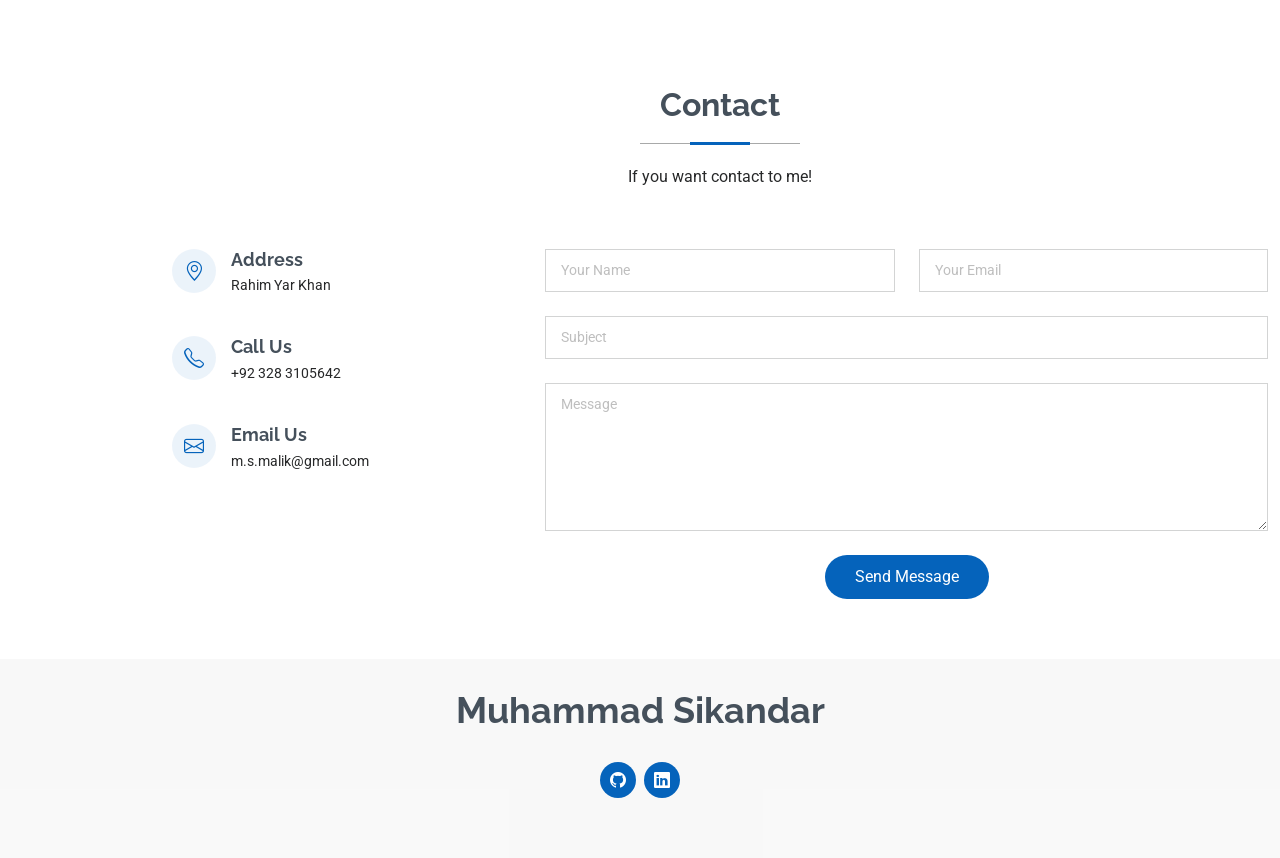
==== commit ce124466: "projects links" ====
--- a/index.html
+++ b/index.html
@@ -351,10 +351,10 @@
               <div class="portfolio-info">
                 <h4>Instagram Clone</h4>
                 <p>Mid project of instagram clone</p>
-                <a href="assets/img/portfolio/instagram.PNG" title="Instagram clone"
+                <a href="https://malkusr.github.io/Instagram/" title="Instagram clone"
                   data-gallery="portfolio-gallery-branding" class="glightbox preview-link"><i
                     class="bi bi-zoom-in"></i></a>
-                <a target="_blank" href="assets/portfolio_projects/Instagram-main/index.html" title="More Details"
+                <a target="_blank" href="https://malkusr.github.io/Instagram/" title="More Details"
                   class="details-link"><i class="bi bi-link-45deg"></i></a>
               </div>
             </div><!-- End Portfolio Item -->
@@ -364,10 +364,10 @@
               <div class="portfolio-info">
                 <h4>Natural Website</h4>
                 <p>That is about natural item</p>
-                <a href="assets/img/portfolio/natural project.PNG" title="Natural"
+                <a href="https://malkusr.github.io/Natural_Website/" title="Natural"
                   data-gallery="portfolio-gallery-product" class="glightbox preview-link"><i
                     class="bi bi-zoom-in"></i></a>
-                <a target="_blank" href="assets/portfolio_projects/Natural_Website-main/index.html" title="More Details"
+                <a target="_blank" href="https://malkusr.github.io/Natural_Website/" title="More Details"
                   class="details-link"><i class="bi bi-link-45deg"></i></a>
               </div>
             </div><!-- End Portfolio Item -->
@@ -377,9 +377,9 @@
               <div class="portfolio-info">
                 <h4>KFC CLONE</h4>
                 <p>My Pending Clone</p>
-                <a href="assets/img/portfolio/kfc project.PNG" title="KFC" data-gallery="portfolio-gallery-branding"
+                <a href="https://malkusr.github.io/kfc_clon/" title="KFC" data-gallery="portfolio-gallery-branding"
                   class="glightbox preview-link"><i class="bi bi-zoom-in"></i></a>
-                <a target="_blank" href="assets/portfolio_projects/kfc_clon-main/index.html" title="More Details"
+                <a target="_blank" href="https://malkusr.github.io/kfc_clon/" title="More Details"
                   class="details-link"><i class="bi bi-link-45deg"></i></a>
               </div>
             </div><!-- End Portfolio Item -->
@@ -389,9 +389,9 @@
               <div class="portfolio-info">
                 <h4>Foodies Hotel</h4>
                 <p>That is a foodies hotel website</p>
-                <a href="assets/img/portfolio/foodiespro.PNG" title="Foodies Hotel" data-gallery="portfolio-gallery-app"
+                <a href="https://malkusr.github.io/foodies-project/" title="Foodies Hotel" data-gallery="portfolio-gallery-app"
                   class="glightbox preview-link"><i class="bi bi-zoom-in"></i></a>
-                <a href="assets/portfolio_projects/foodies-project-main/index.html" title="More Details"
+                <a href="https://malkusr.github.io/foodies-project/" title="More Details"
                   class="details-link"><i class="bi bi-link-45deg"></i></a>
               </div>
             </div><!-- End Portfolio Item -->
@@ -400,10 +400,10 @@
               <div class="portfolio-info">
                 <h4>Text Utils</h4>
                 <p>You can alter your texts according to you need</p>
-                <a href="assets/img/portfolio/textutils.PNG" title="Text Utils"
+                <a href="https://malkusr.github.io/textUtils-react/" title="Text Utils"
                   data-gallery="portfolio-gallery-branding" class="glightbox preview-link"><i
                     class="bi bi-zoom-in"></i></a>
-                <a target="_blank" href="https://github.com/MalkuSR/textUtils-react" title="More Details"
+                <a target="_blank" href="https://malkusr.github.io/textUtils-react/" title="More Details"
                   class="details-link"><i class="bi bi-link-45deg"></i></a>
               </div>
             </div><!-- End Portfolio Item -->
@@ -413,9 +413,9 @@
               <div class="portfolio-info">
                 <h4>Spotify Clone</h4>
                 <p>Spotify song player application</p>
-                <a href="assets/img/portfolio/spotify clone.PNG" title="Rigistration"
+                <a href="https://malkusr.github.io/SpotifyClone/" title="Rigistration"
                   data-gallery="portfolio-gallery-app" class="glightbox preview-link"><i class="bi bi-zoom-in"></i></a>
-                <a href="assets/portfolio_projects/SpotifyClone-main/index.html" title="More Details"
+                <a href="https://malkusr.github.io/SpotifyClone/" title="More Details"
                   class="details-link"><i class="bi bi-link-45deg"></i></a>
               </div>
             </div><!-- End Portfolio Item -->
@@ -424,10 +424,10 @@
               <div class="portfolio-info">
                 <h4>Idragon Game</h4>
                 <p>Idragon game for enjoyment</p>
-                <a href="assets/img/portfolio/idragon game.PNG" title="Idragon Game"
+                <a href="https://malkusr.github.io/iDragonActionGame/" title="Idragon Game"
                   data-gallery="portfolio-gallery-product" class="glightbox preview-link"><i
                     class="bi bi-zoom-in"></i></a>
-                <a href="assets/portfolio_projects/iDragonActionGame-main/index.html" title="More Details"
+                <a href="https://malkusr.github.io/iDragonActionGame/" title="More Details"
                   class="details-link"><i class="bi bi-link-45deg"></i></a>
               </div>
             </div><!-- End Portfolio Item -->
@@ -436,10 +436,10 @@
               <div class="portfolio-info">
                 <h4>Moving Lamborgini</h4>
                 <p>Only car is moving on the road</p>
-                <a href="assets/img/portfolio/moving car.PNG" title="Lamborgini"
+                <a href="https://malkusr.github.io/LamberginiGame/" title="Lamborgini"
                   data-gallery="portfolio-gallery-product" class="glightbox preview-link"><i
                     class="bi bi-zoom-in"></i></a>
-                <a href="assets/portfolio_projects/LamberginiGame-main/index.html" title="More Details"
+                <a href="https://malkusr.github.io/LamberginiGame/" title="More Details"
                   class="details-link"><i class="bi bi-link-45deg"></i></a>
               </div>
             </div><!-- End Portfolio Item -->
@@ -448,10 +448,10 @@
               <div class="portfolio-info">
                 <h4>Calculator</h4>
                 <p>All operational based calculator</p>
-                <a href="assets/img/portfolio/calculator.PNG" title="Calculator"
+                <a href="https://malkusr.github.io/Calculator/" title="Calculator"
                   data-gallery="portfolio-gallery-product" class="glightbox preview-link"><i
                     class="bi bi-zoom-in"></i></a>
-                <a href="assets/portfolio_projects/Calculator-main/index.html" title="More Details"
+                <a href="https://malkusr.github.io/Calculator/" title="More Details"
                   class="details-link"><i class="bi bi-link-45deg"></i></a>
               </div>
             </div><!-- End Portfolio Item -->
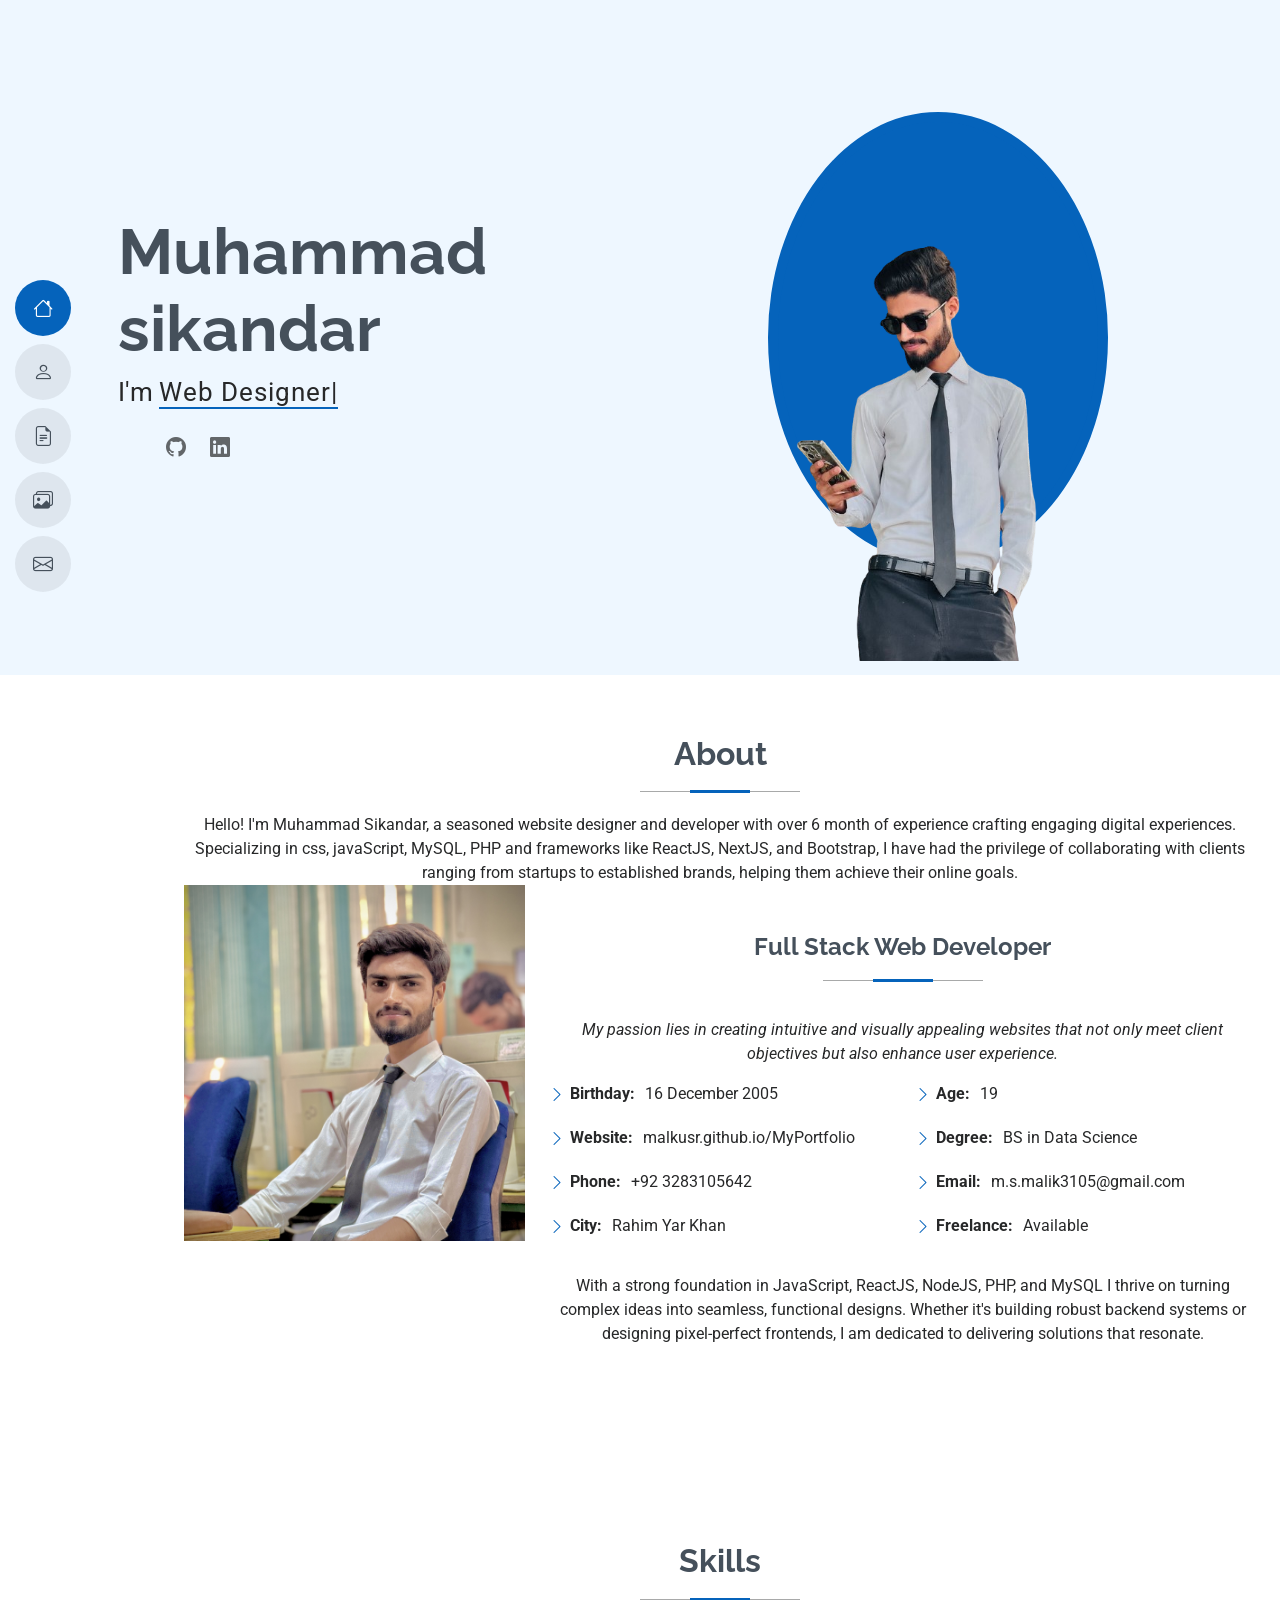
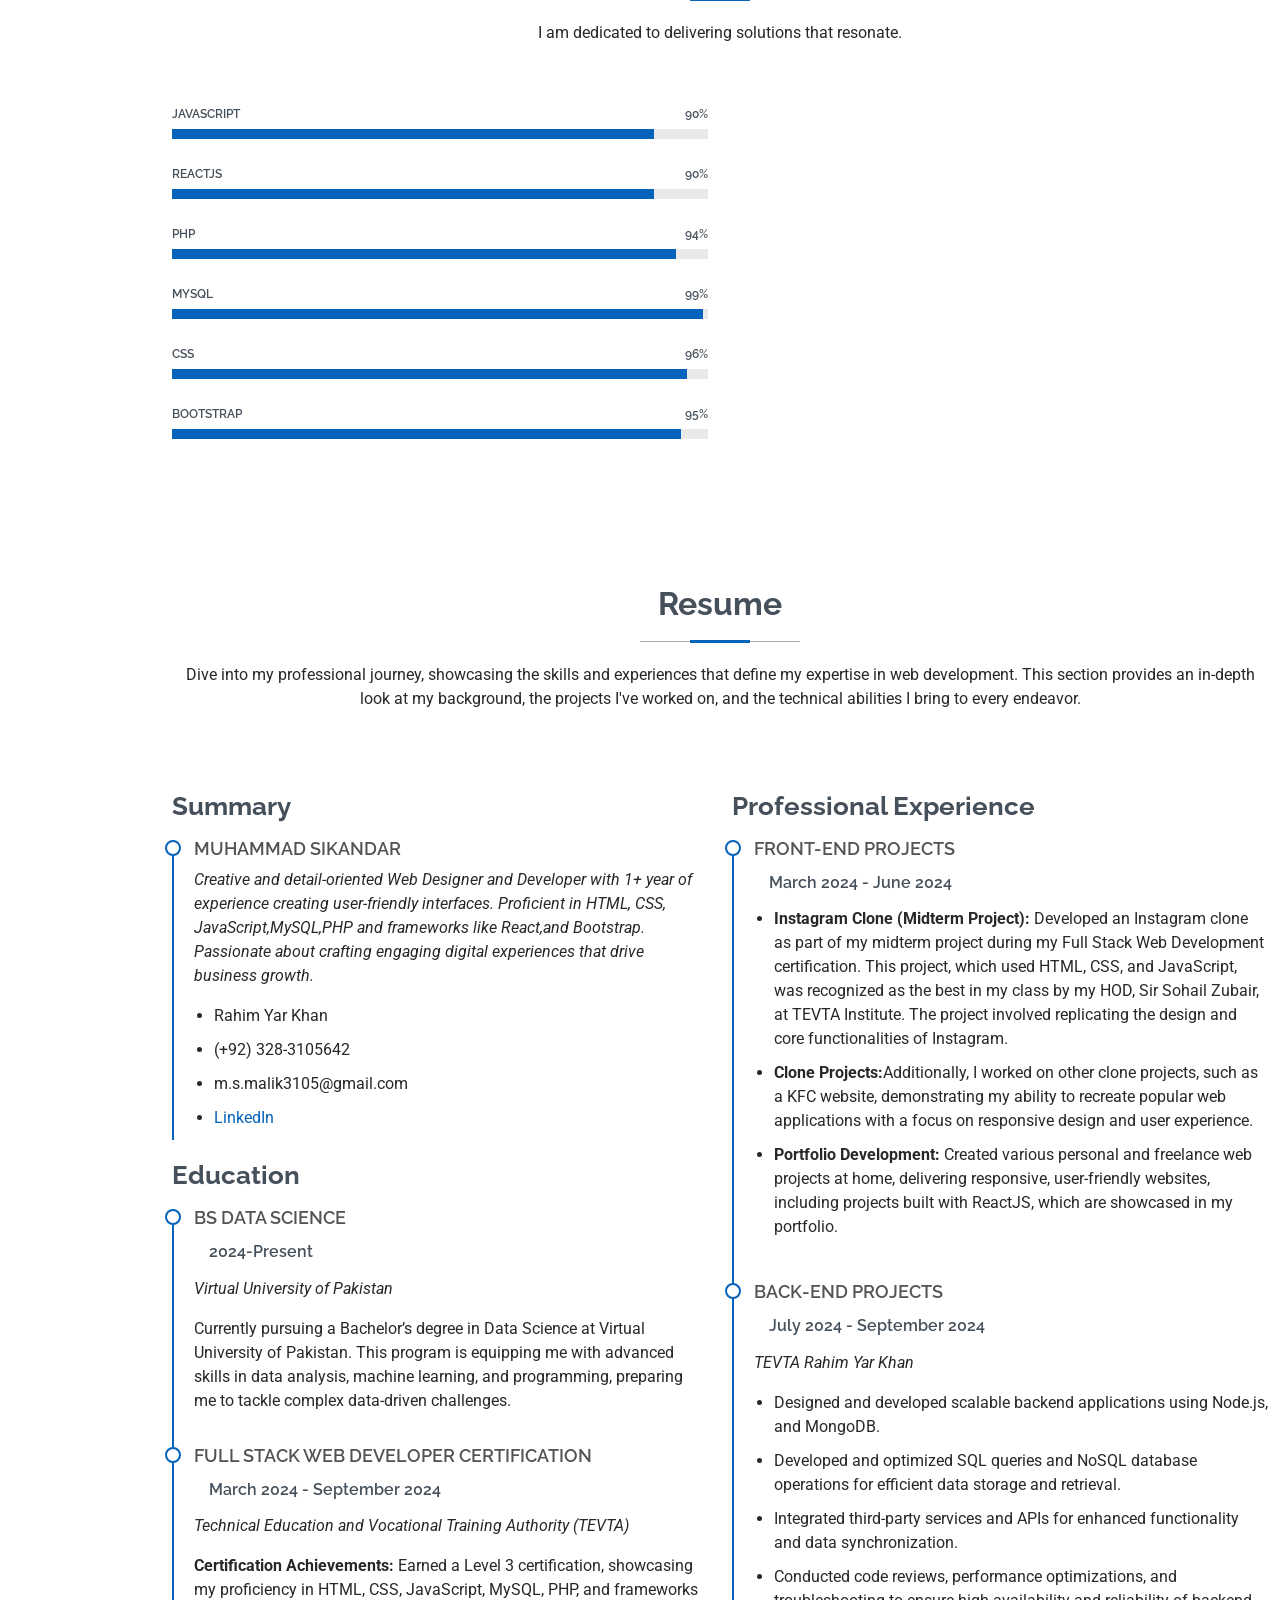
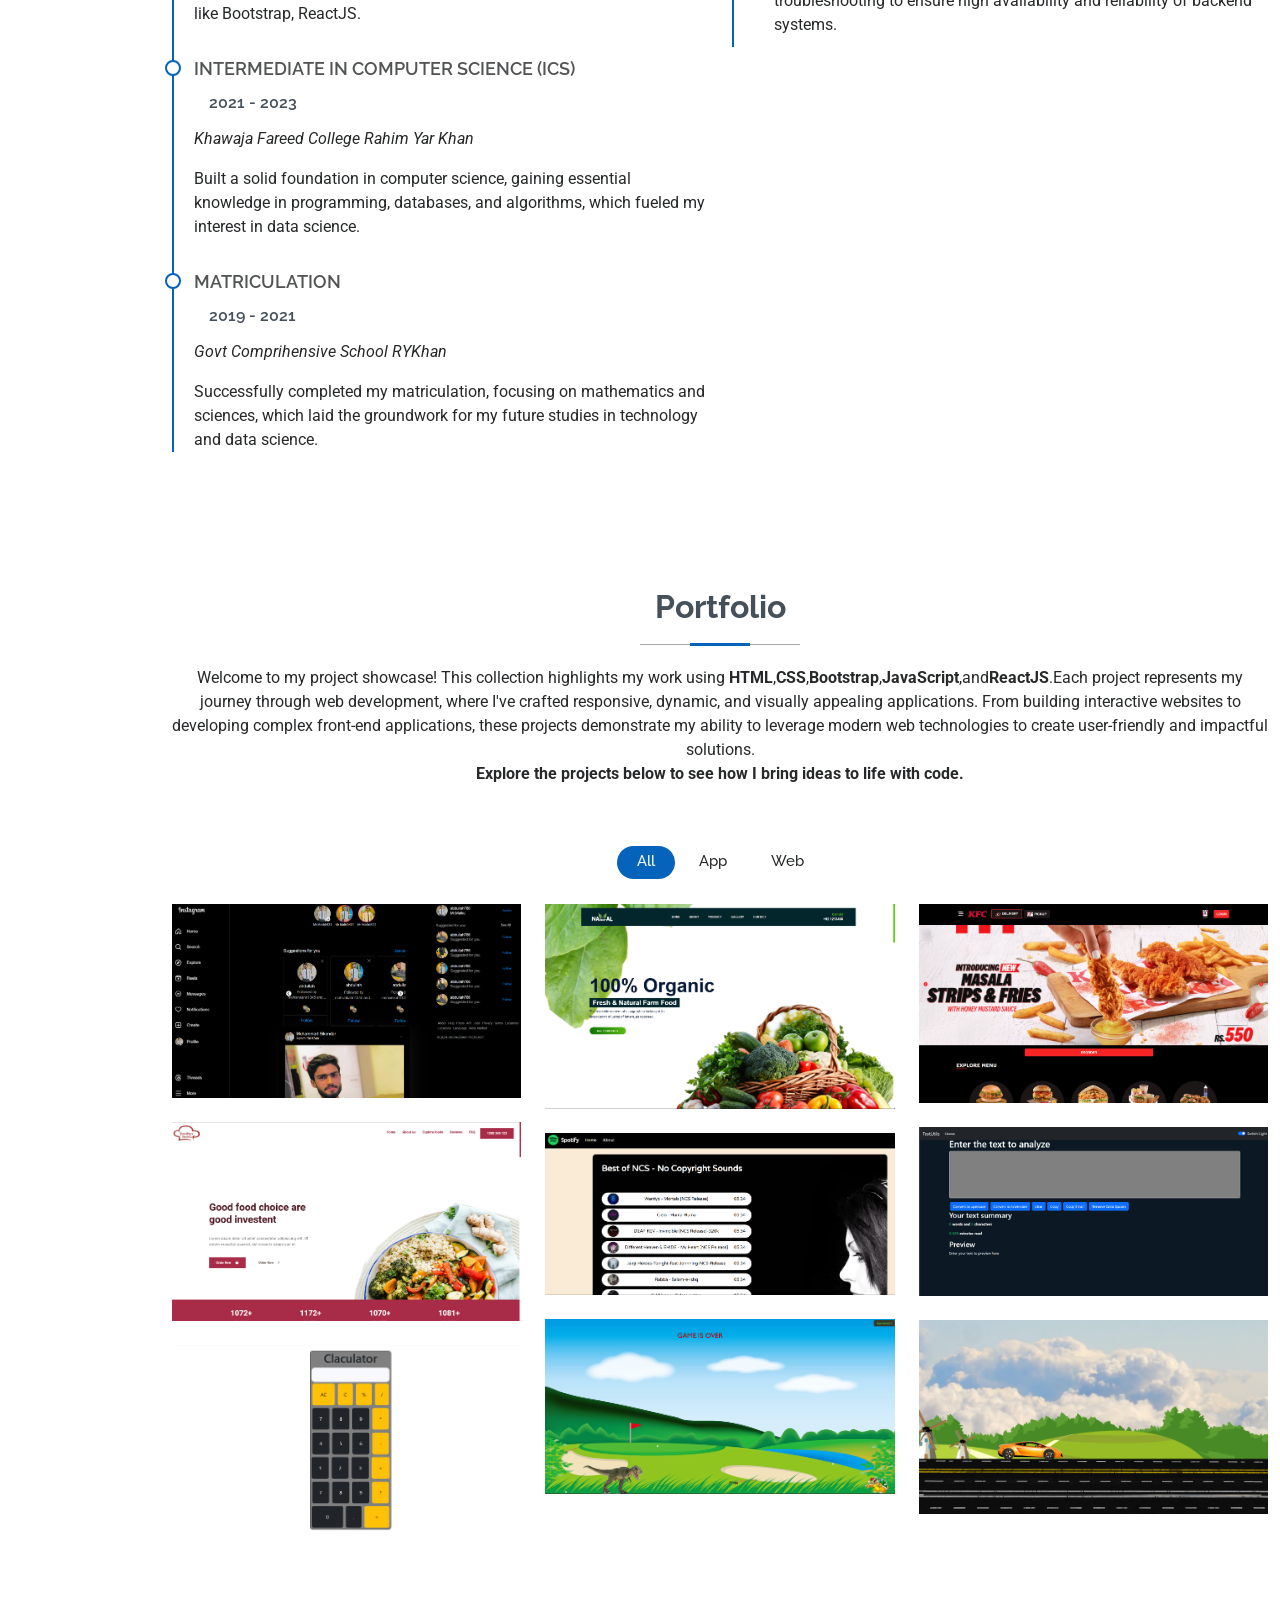
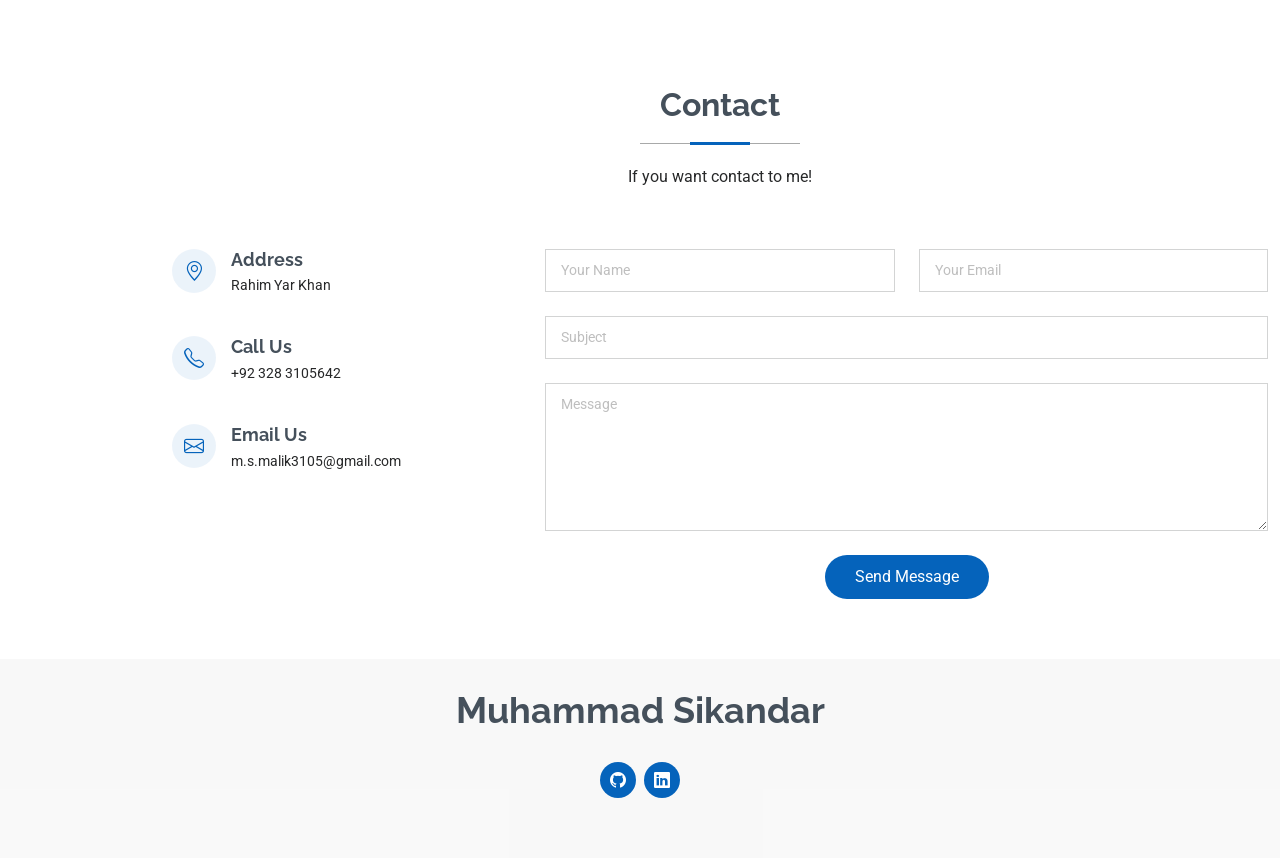
==== commit 147e0d6c: "improvments" ====
--- a/index.html
+++ b/index.html
@@ -22,7 +22,7 @@
     rel="stylesheet">
 
   <!-- Vendor CSS Files -->
-  <!-- bootstrape link -->
+  <!-- bootstrap link -->
   <link href="https://cdn.jsdelivr.net/npm/bootstrap@5.3.3/dist/css/bootstrap.min.css" rel="stylesheet"
     integrity="sha384-QWTKZyjpPEjISv5WaRU9OFeRpok6YctnYmDr5pNlyT2bRjXh0JMhjY6hW+ALEwIH" crossorigin="anonymous">
   <link href="assets/vendor/bootstrap-icons/bootstrap-icons.css" rel="stylesheet">
@@ -84,7 +84,7 @@
         <h2>About</h2>
         <p>Hello! I'm Muhammad Sikandar, a seasoned website designer and developer with over 6 month of experience
           crafting engaging digital experiences. Specializing in css, javaScript, MySQL, PHP and frameworks like
-          ReactJS, NextJS, and bootstrape, I have had the
+          ReactJS, NextJS, and Bootstrap, I have had the
           privilege of collaborating with clients ranging from startups to established brands, helping them achieve
           their online goals.</p>
         <div class="container" data-aos="fade-up" data-aos-delay="100">
@@ -495,7 +495,7 @@
               <i class="bi bi-envelope flex-shrink-0"></i>
               <div>
                 <h3>Email Us</h3>
-                <p>m.s.malik@gmail.com</p>
+                <p>m.s.malik3105@gmail.com</p>
               </div>
             </div><!-- End Info Item -->
 
@@ -561,7 +561,7 @@
   <div id="preloader"></div>
 
   <!-- Vendor JS Files -->
-  <!-- bootstrape script -->
+  <!-- bootstrap script -->
   <script src="https://cdn.jsdelivr.net/npm/@popperjs/core@2.11.8/dist/umd/popper.min.js"
     integrity="sha384-I7E8VVD/ismYTF4hNIPjVp/Zjvgyol6VFvRkX/vR+Vc4jQkC+hVqc2pM8ODewa9r"
     crossorigin="anonymous"></script>
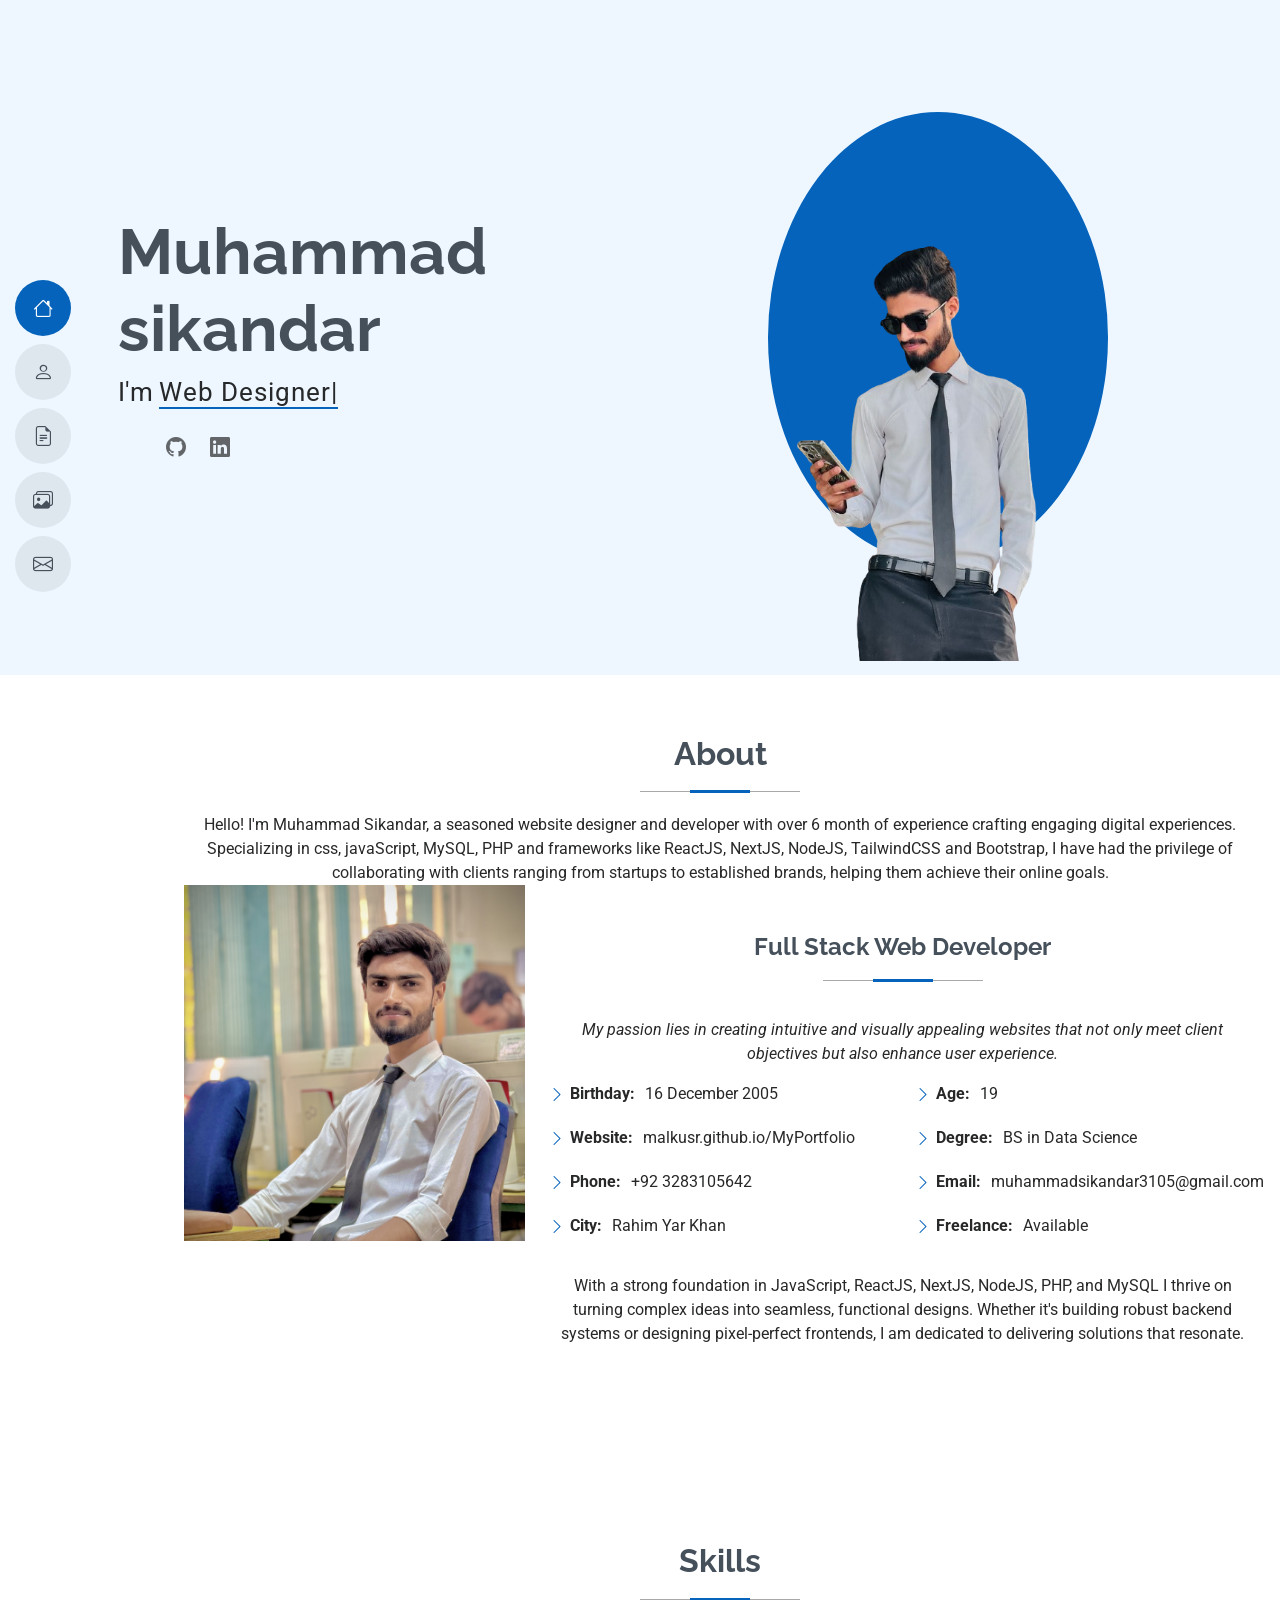
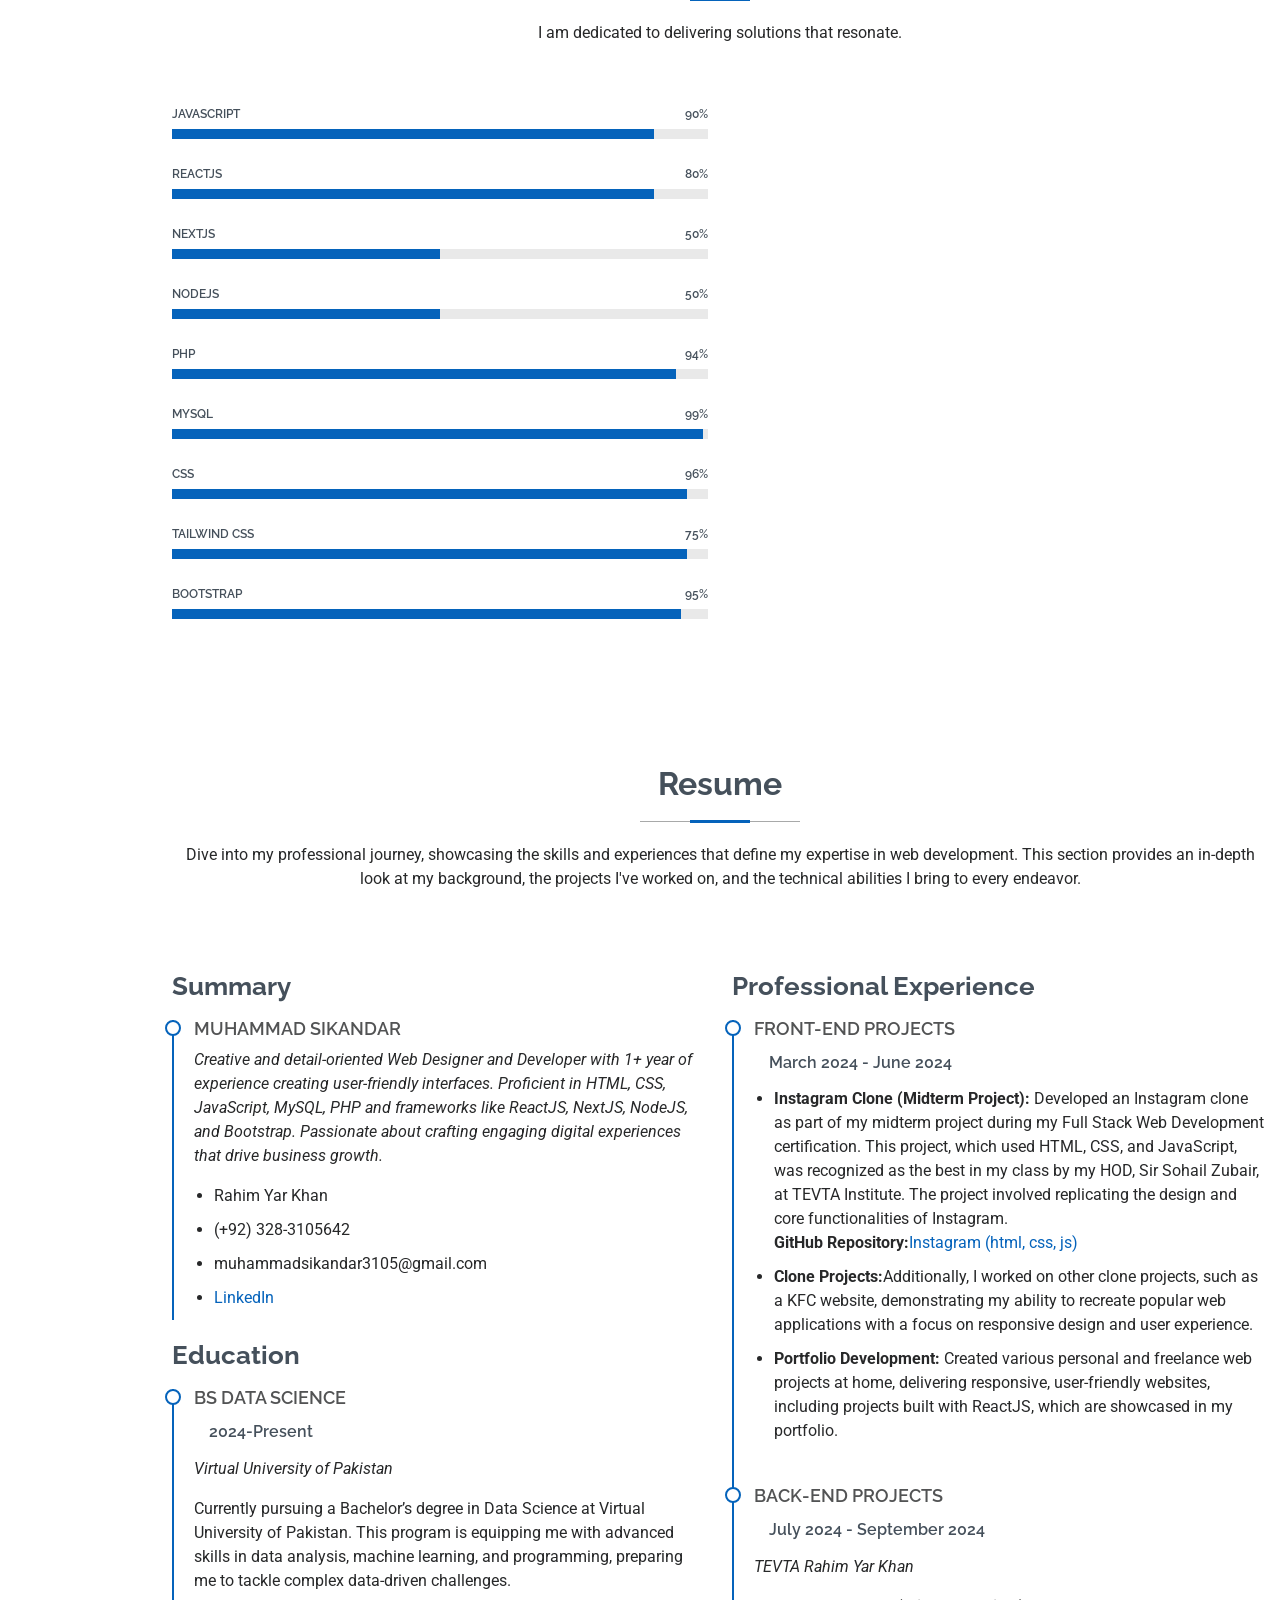
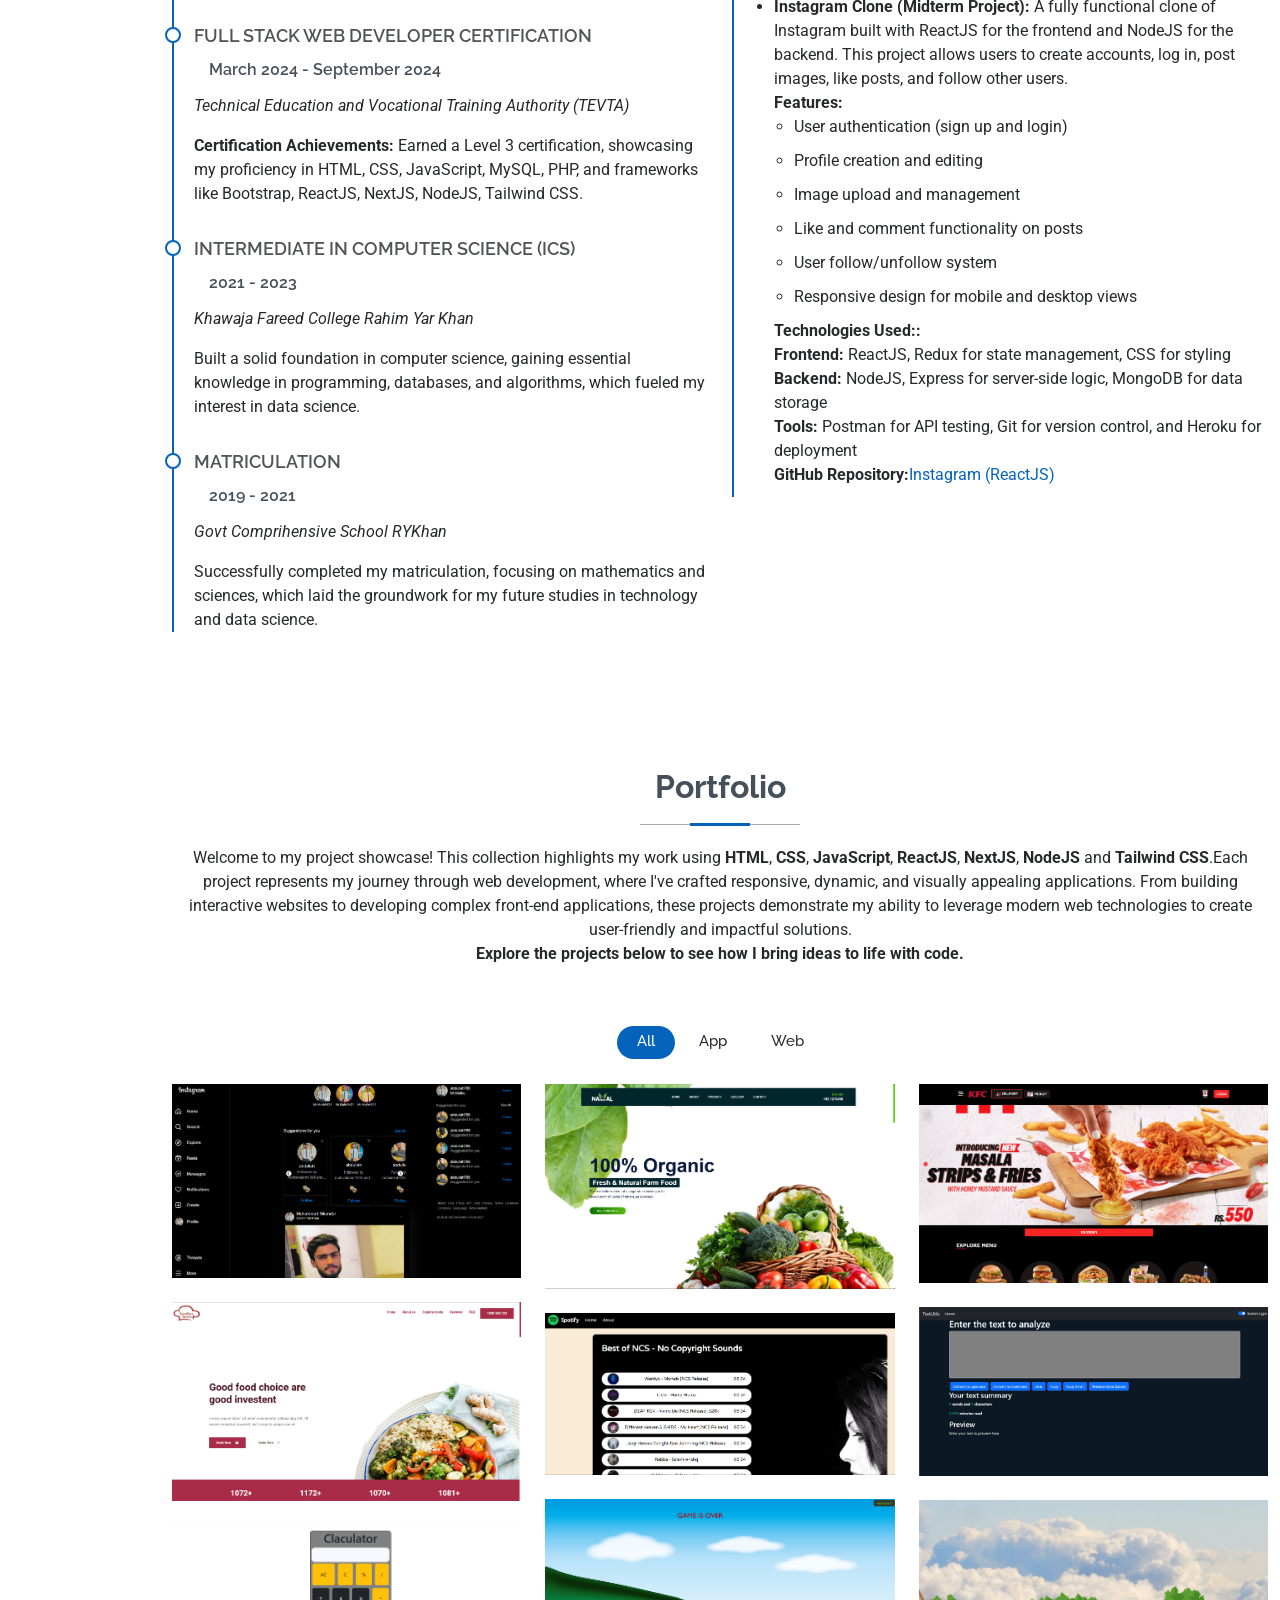
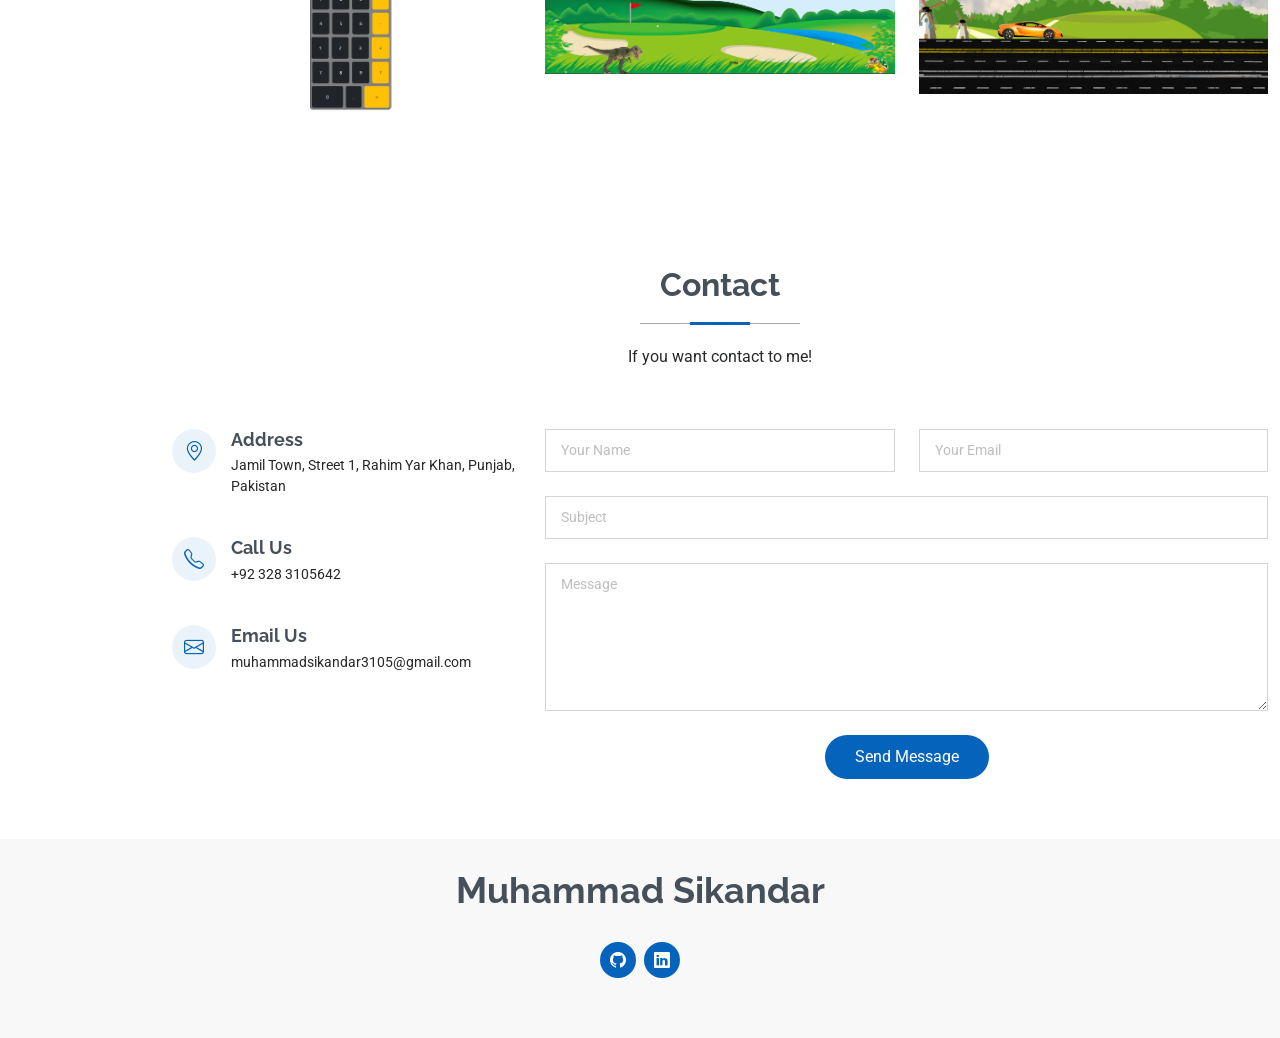
==== commit 20ef64ae: "improvements" ====
--- a/index.html
+++ b/index.html
@@ -84,7 +84,7 @@
         <h2>About</h2>
         <p>Hello! I'm Muhammad Sikandar, a seasoned website designer and developer with over 6 month of experience
           crafting engaging digital experiences. Specializing in css, javaScript, MySQL, PHP and frameworks like
-          ReactJS, NextJS, and Bootstrap, I have had the
+          ReactJS, NextJS, NodeJS, TailwindCSS and Bootstrap, I have had the
           privilege of collaborating with clients ranging from startups to established brands, helping them achieve
           their online goals.</p>
         <div class="container" data-aos="fade-up" data-aos-delay="100">
@@ -115,15 +115,17 @@
                 <div class="col-lg-6">
                   <ul>
                     <li><i class="bi bi-chevron-right"></i> <strong>Age:</strong> <span>19</span></li>
-                    <li><i class="bi bi-chevron-right"></i> <strong>Degree:</strong> <span>BS in Data Science</span></li>
-                    <li><i class="bi bi-chevron-right"></i> <strong>Email:</strong> <span>m.s.malik3105@gmail.com</span>
+                    <li><i class="bi bi-chevron-right"></i> <strong>Degree:</strong> <span>BS in Data Science</span>
+                    </li>
+                    <li><i class="bi bi-chevron-right"></i> <strong>Email:</strong>
+                      <span>muhammadsikandar3105@gmail.com</span>
                     </li>
                     <li><i class="bi bi-chevron-right"></i> <strong>Freelance:</strong> <span>Available</span></li>
                   </ul>
                 </div>
               </div>
               <p class="py-3">
-                With a strong foundation in JavaScript, ReactJS, NodeJS, PHP, and MySQL I
+                With a strong foundation in JavaScript, ReactJS, NextJS, NodeJS, PHP, and MySQL I
                 thrive on turning complex ideas into seamless, functional designs. Whether it's building robust backend
                 systems or designing pixel-perfect frontends, I am dedicated to delivering solutions that resonate.
               </p>
@@ -158,7 +160,7 @@
             </div><!-- End Skills Item -->
 
             <div class="progress">
-              <span class="skill"><span>ReactJS</span> <i class="val">90%</i></span>
+              <span class="skill"><span>ReactJS</span> <i class="val">80%</i></span>
               <div class="progress-bar-wrap">
                 <div class="progress-bar" role="progressbar" aria-valuenow="90" aria-valuemin="0" aria-valuemax="100">
                 </div>
@@ -166,6 +168,22 @@
             </div><!-- End Skills Item -->
 
             <div class="progress">
+              <span class="skill"><span>NextJS</span> <i class="val">50%</i></span>
+              <div class="progress-bar-wrap">
+                <div class="progress-bar" role="progressbar" aria-valuenow="50" aria-valuemin="0" aria-valuemax="100">
+                </div>
+              </div>
+            </div><!-- End Skills Item -->
+
+            <div class="progress">
+              <span class="skill"><span>NodeJS</span> <i class="val">50%</i></span>
+              <div class="progress-bar-wrap">
+                <div class="progress-bar" role="progressbar" aria-valuenow="50" aria-valuemin="0" aria-valuemax="100">
+                </div>
+              </div>
+            </div><!-- End Skills Item -->
+
+            <div class="progress">
               <span class="skill"><span>PHP</span> <i class="val">94%</i></span>
               <div class="progress-bar-wrap">
                 <div class="progress-bar" role="progressbar" aria-valuenow="94" aria-valuemin="0" aria-valuemax="100">
@@ -188,6 +206,15 @@
                 </div>
               </div>
             </div>
+
+            <div class="progress">
+              <span class="skill"><span>Tailwind CSS</span> <i class="val">75%</i></span>
+              <div class="progress-bar-wrap">
+                <div class="progress-bar" role="progressbar" aria-valuenow="96" aria-valuemin="0" aria-valuemax="100">
+                </div>
+              </div>
+            </div>
+
             <div class="progress">
               <span class="skill"><span>Bootstrap</span> <i class="val">95%</i></span>
               <div class="progress-bar-wrap">
@@ -226,13 +253,14 @@
             <div class="resume-item pb-0">
               <h4>Muhammad Sikandar</h4>
               <p><em>Creative and detail-oriented Web Designer and Developer with 1+ year of experience creating
-                  user-friendly interfaces. Proficient in HTML, CSS, JavaScript,MySQL,PHP and frameworks like React,and
+                  user-friendly interfaces. Proficient in HTML, CSS, JavaScript, MySQL, PHP and frameworks like ReactJS,
+                  NextJS, NodeJS, and
                   Bootstrap. Passionate
                   about crafting engaging digital experiences that drive business growth.</em></p>
               <ul>
                 <li>Rahim Yar Khan</li>
                 <li>(+92) 328-3105642</li>
-                <li>m.s.malik3105@gmail.com</li>
+                <li>muhammadsikandar3105@gmail.com</li>
                 <li><a href="https://www.linkedin.com/in/muhammad-sikandar-bb127a319/">LinkedIn</a></li>
               </ul>
             </div><!-- Edn Resume Item -->
@@ -252,7 +280,8 @@
               <h5>March 2024 - September 2024</h5>
               <p><em>Technical Education and Vocational Training Authority (TEVTA)</em></p>
               <p><strong>Certification Achievements:</strong> Earned a Level 3 certification, showcasing my proficiency
-                in HTML, CSS, JavaScript, MySQL, PHP, and frameworks like Bootstrap, ReactJS.</p>
+                in HTML, CSS, JavaScript, MySQL, PHP, and frameworks like Bootstrap, ReactJS, NextJS, NodeJS, Tailwind
+                CSS.</p>
             </div><!-- Edn Resume Item -->
             <div class="resume-item">
               <h4>Intermediate in Computer Science (ICS)</h4>
@@ -281,7 +310,10 @@
                   midterm project during
                   my Full Stack Web Development certification. This project, which used HTML, CSS, and JavaScript, was
                   recognized as the best in my class by my HOD, Sir Sohail Zubair, at TEVTA Institute. The project
-                  involved replicating the design and core functionalities of Instagram.</li>
+                  involved replicating the design and core functionalities of Instagram. <br>
+                  <strong>GitHub Repository:</strong><a href="https://github.com/MalkuSR/Instagram">Instagram (html,
+                    css, js)</a>
+                </li>
                 <li><strong>Clone Projects:</strong>Additionally, I worked on other clone projects, such as a KFC
                   website, demonstrating
                   my ability to recreate popular web applications with a focus on responsive design and user experience.
@@ -300,12 +332,25 @@
               <h5>July 2024 - September 2024</h5>
               <p><em>TEVTA Rahim Yar Khan</em></p>
               <ul>
-                <li>Designed and developed scalable backend applications using Node.js, and MongoDB. </li>
-                <li>Developed and optimized SQL queries and NoSQL database operations for efficient data storage and
-                  retrieval.</li>
-                <li>Integrated third-party services and APIs for enhanced functionality and data synchronization.</li>
-                <li>Conducted code reviews, performance optimizations, and troubleshooting to ensure high availability
-                  and reliability of backend systems.</li>
+                <li><strong>Instagram Clone (Midterm Project):</strong> A fully functional clone of Instagram built with
+                  ReactJS for the frontend and NodeJS for the backend. This project allows users to create accounts, log
+                  in, post images, like posts, and follow other users. <br>
+                  <strong>Features:</strong> <br>
+                  <ul>
+                 <li> User authentication (sign up and login) <br></li>
+                 <li> Profile creation and editing <br></li>
+                 <li> Image upload and management <br></li>
+                 <li> Like and comment functionality on posts <br></li>
+                 <li> User follow/unfollow system <br></li>
+                 <li> Responsive design for mobile and desktop views <br></li>
+                </ul>
+                  <strong>Technologies Used::</strong> <br>
+                  <strong>Frontend:</strong>  ReactJS, Redux for state management, CSS for styling <br>
+                  <strong>Backend:</strong>  NodeJS, Express for server-side logic, MongoDB for data storage <br>
+                  <strong>Tools:</strong>  Postman for API testing, Git for version control, and Heroku for deployment <br>
+                  <strong>GitHub Repository:</strong><a
+                    href="https://github.com/MalkuSR/ReactJS-Instagram_Clone">Instagram (ReactJS)</a>
+                </li>
               </ul>
             </div><!-- Edn Resume Item -->
 
@@ -324,7 +369,7 @@
       <div class="container section-title" data-aos="fade-up">
         <h2>Portfolio</h2>
         <p>Welcome to my project showcase! This collection highlights my work using
-          <strong>HTML</strong>,<strong>CSS</strong>,<strong>Bootstrap</strong>,<strong>JavaScript</strong>,and<strong>ReactJS</strong>.Each
+          <strong>HTML</strong>, <strong>CSS</strong>, <strong>JavaScript</strong>, <strong>ReactJS</strong>, <strong>NextJS</strong>, <strong>NodeJS</strong> and <strong>Tailwind CSS</strong>.Each
           project represents my journey through web development, where I've crafted responsive,
           dynamic, and visually appealing applications. From building interactive websites to developing complex
           front-end applications, these projects demonstrate my ability to leverage modern web technologies to create
@@ -389,10 +434,10 @@
               <div class="portfolio-info">
                 <h4>Foodies Hotel</h4>
                 <p>That is a foodies hotel website</p>
-                <a href="https://malkusr.github.io/foodies-project/" title="Foodies Hotel" data-gallery="portfolio-gallery-app"
-                  class="glightbox preview-link"><i class="bi bi-zoom-in"></i></a>
-                <a href="https://malkusr.github.io/foodies-project/" title="More Details"
-                  class="details-link"><i class="bi bi-link-45deg"></i></a>
+                <a href="https://malkusr.github.io/foodies-project/" title="Foodies Hotel"
+                  data-gallery="portfolio-gallery-app" class="glightbox preview-link"><i class="bi bi-zoom-in"></i></a>
+                <a href="https://malkusr.github.io/foodies-project/" title="More Details" class="details-link"><i
+                    class="bi bi-link-45deg"></i></a>
               </div>
             </div><!-- End Portfolio Item -->
             <div class="col-lg-4 col-md-6 portfolio-item isotope-item filter-app">
@@ -415,8 +460,8 @@
                 <p>Spotify song player application</p>
                 <a href="https://malkusr.github.io/SpotifyClone/" title="Rigistration"
                   data-gallery="portfolio-gallery-app" class="glightbox preview-link"><i class="bi bi-zoom-in"></i></a>
-                <a href="https://malkusr.github.io/SpotifyClone/" title="More Details"
-                  class="details-link"><i class="bi bi-link-45deg"></i></a>
+                <a href="https://malkusr.github.io/SpotifyClone/" title="More Details" class="details-link"><i
+                    class="bi bi-link-45deg"></i></a>
               </div>
             </div><!-- End Portfolio Item -->
             <div class="col-lg-4 col-md-6 portfolio-item isotope-item filter-app">
@@ -427,8 +472,8 @@
                 <a href="https://malkusr.github.io/iDragonActionGame/" title="Idragon Game"
                   data-gallery="portfolio-gallery-product" class="glightbox preview-link"><i
                     class="bi bi-zoom-in"></i></a>
-                <a href="https://malkusr.github.io/iDragonActionGame/" title="More Details"
-                  class="details-link"><i class="bi bi-link-45deg"></i></a>
+                <a href="https://malkusr.github.io/iDragonActionGame/" title="More Details" class="details-link"><i
+                    class="bi bi-link-45deg"></i></a>
               </div>
             </div><!-- End Portfolio Item -->
             <div class="col-lg-4 col-md-6 portfolio-item isotope-item filter-app">
@@ -439,8 +484,8 @@
                 <a href="https://malkusr.github.io/LamberginiGame/" title="Lamborgini"
                   data-gallery="portfolio-gallery-product" class="glightbox preview-link"><i
                     class="bi bi-zoom-in"></i></a>
-                <a href="https://malkusr.github.io/LamberginiGame/" title="More Details"
-                  class="details-link"><i class="bi bi-link-45deg"></i></a>
+                <a href="https://malkusr.github.io/LamberginiGame/" title="More Details" class="details-link"><i
+                    class="bi bi-link-45deg"></i></a>
               </div>
             </div><!-- End Portfolio Item -->
             <div class="col-lg-4 col-md-6 portfolio-item isotope-item filter-app">
@@ -451,8 +496,8 @@
                 <a href="https://malkusr.github.io/Calculator/" title="Calculator"
                   data-gallery="portfolio-gallery-product" class="glightbox preview-link"><i
                     class="bi bi-zoom-in"></i></a>
-                <a href="https://malkusr.github.io/Calculator/" title="More Details"
-                  class="details-link"><i class="bi bi-link-45deg"></i></a>
+                <a href="https://malkusr.github.io/Calculator/" title="More Details" class="details-link"><i
+                    class="bi bi-link-45deg"></i></a>
               </div>
             </div><!-- End Portfolio Item -->
 
@@ -479,7 +524,7 @@
               <i class="bi bi-geo-alt flex-shrink-0"></i>
               <div>
                 <h3>Address</h3>
-                <p>Rahim Yar Khan</p>
+                <p>Jamil Town, Street 1, Rahim Yar Khan, Punjab, Pakistan</p>
               </div>
             </div><!-- End Info Item -->
 
@@ -495,7 +540,7 @@
               <i class="bi bi-envelope flex-shrink-0"></i>
               <div>
                 <h3>Email Us</h3>
-                <p>m.s.malik3105@gmail.com</p>
+                <p>muhammadsikandar3105@gmail.com</p>
               </div>
             </div><!-- End Info Item -->
 
@@ -547,8 +592,8 @@
       <h3 class="sitename">Muhammad Sikandar</h3>
       <p></p>
       <div class="social-links d-flex justify-content-center">
-        <a href=""><i class="bi bi-github"></i></a>
-        <a href=""><i class="bi bi-linkedin"></i></a>
+        <a href="https://github.com/MalkuSR"><i class="bi bi-github"></i></a>
+        <a href="https://www.linkedin.com/in/muhammad-sikandar-bb127a319?lipi=urn%3Ali%3Apage%3Ad_flagship3_profile_view_base_contact_details%3BfevslOFDQ8SKkm74TMOCeA%3D%3D"><i class="bi bi-linkedin"></i></a>
       </div>
     </div>
   </footer>
